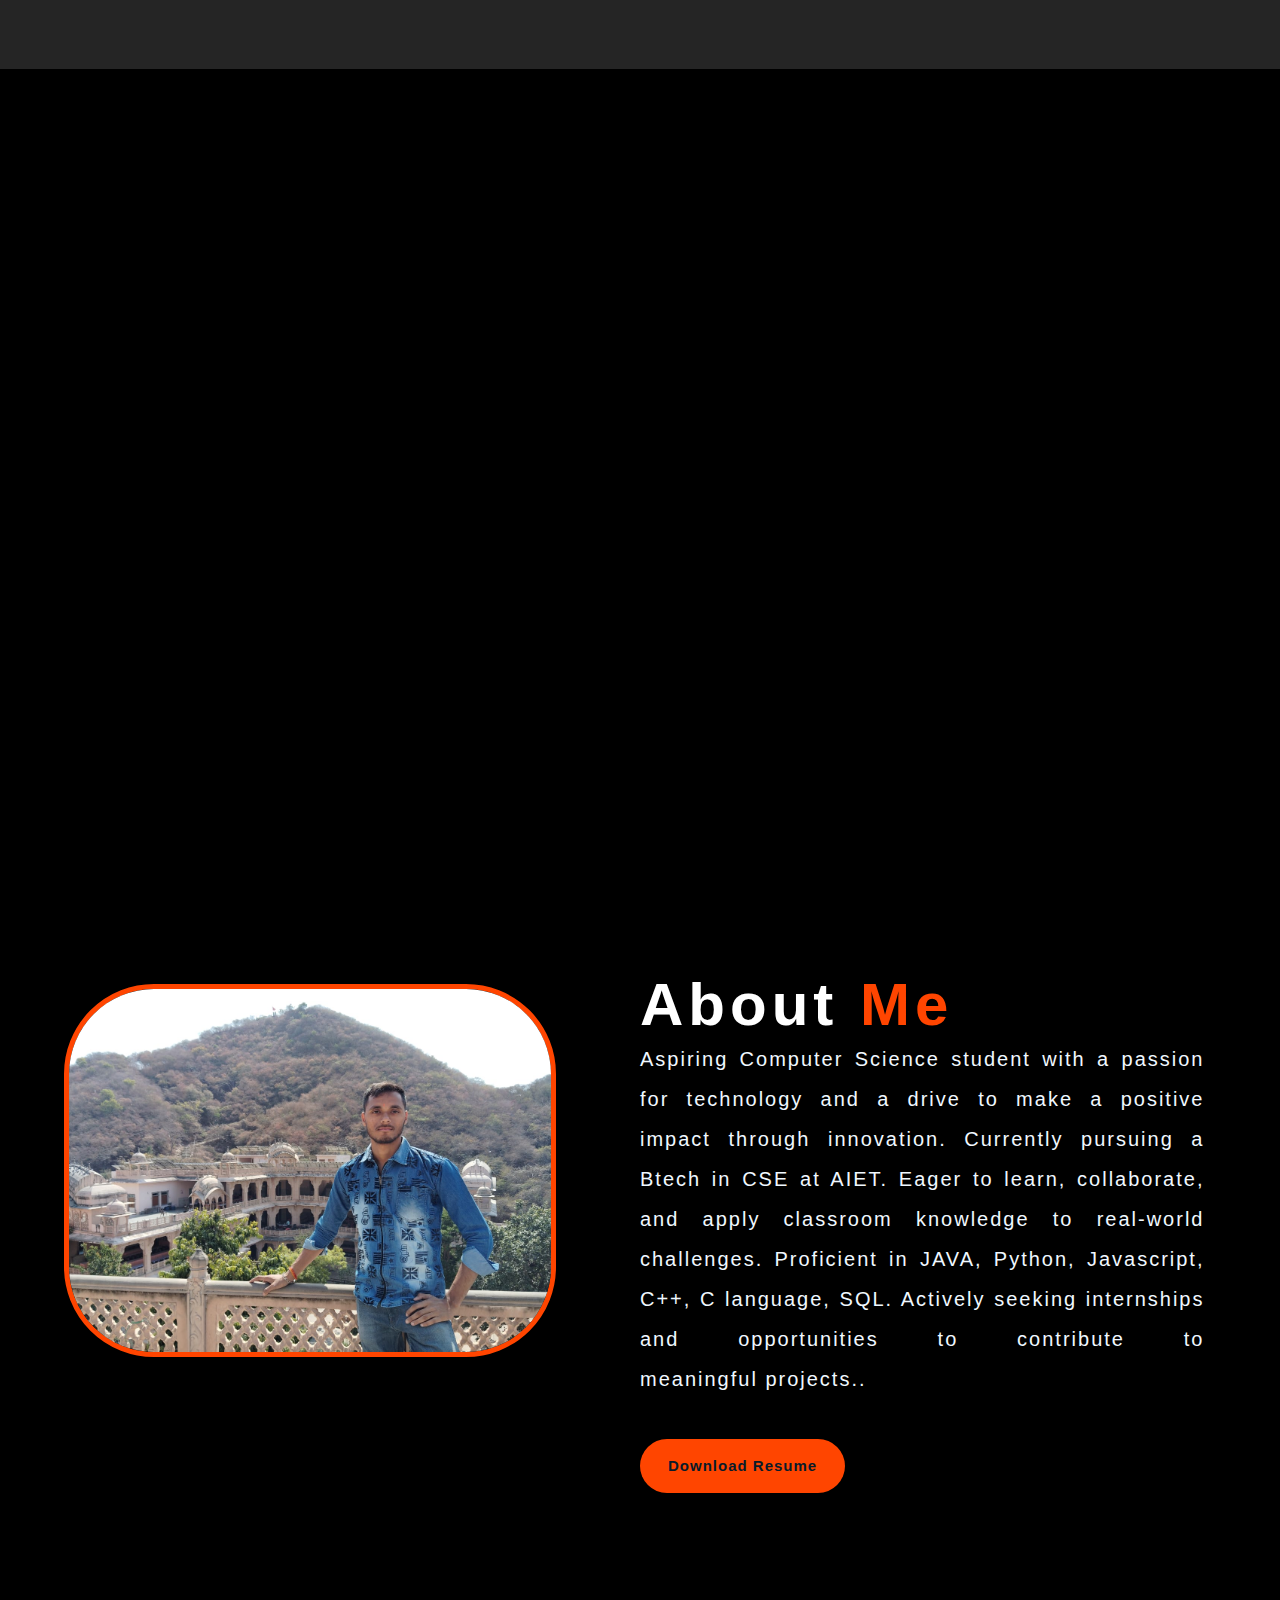
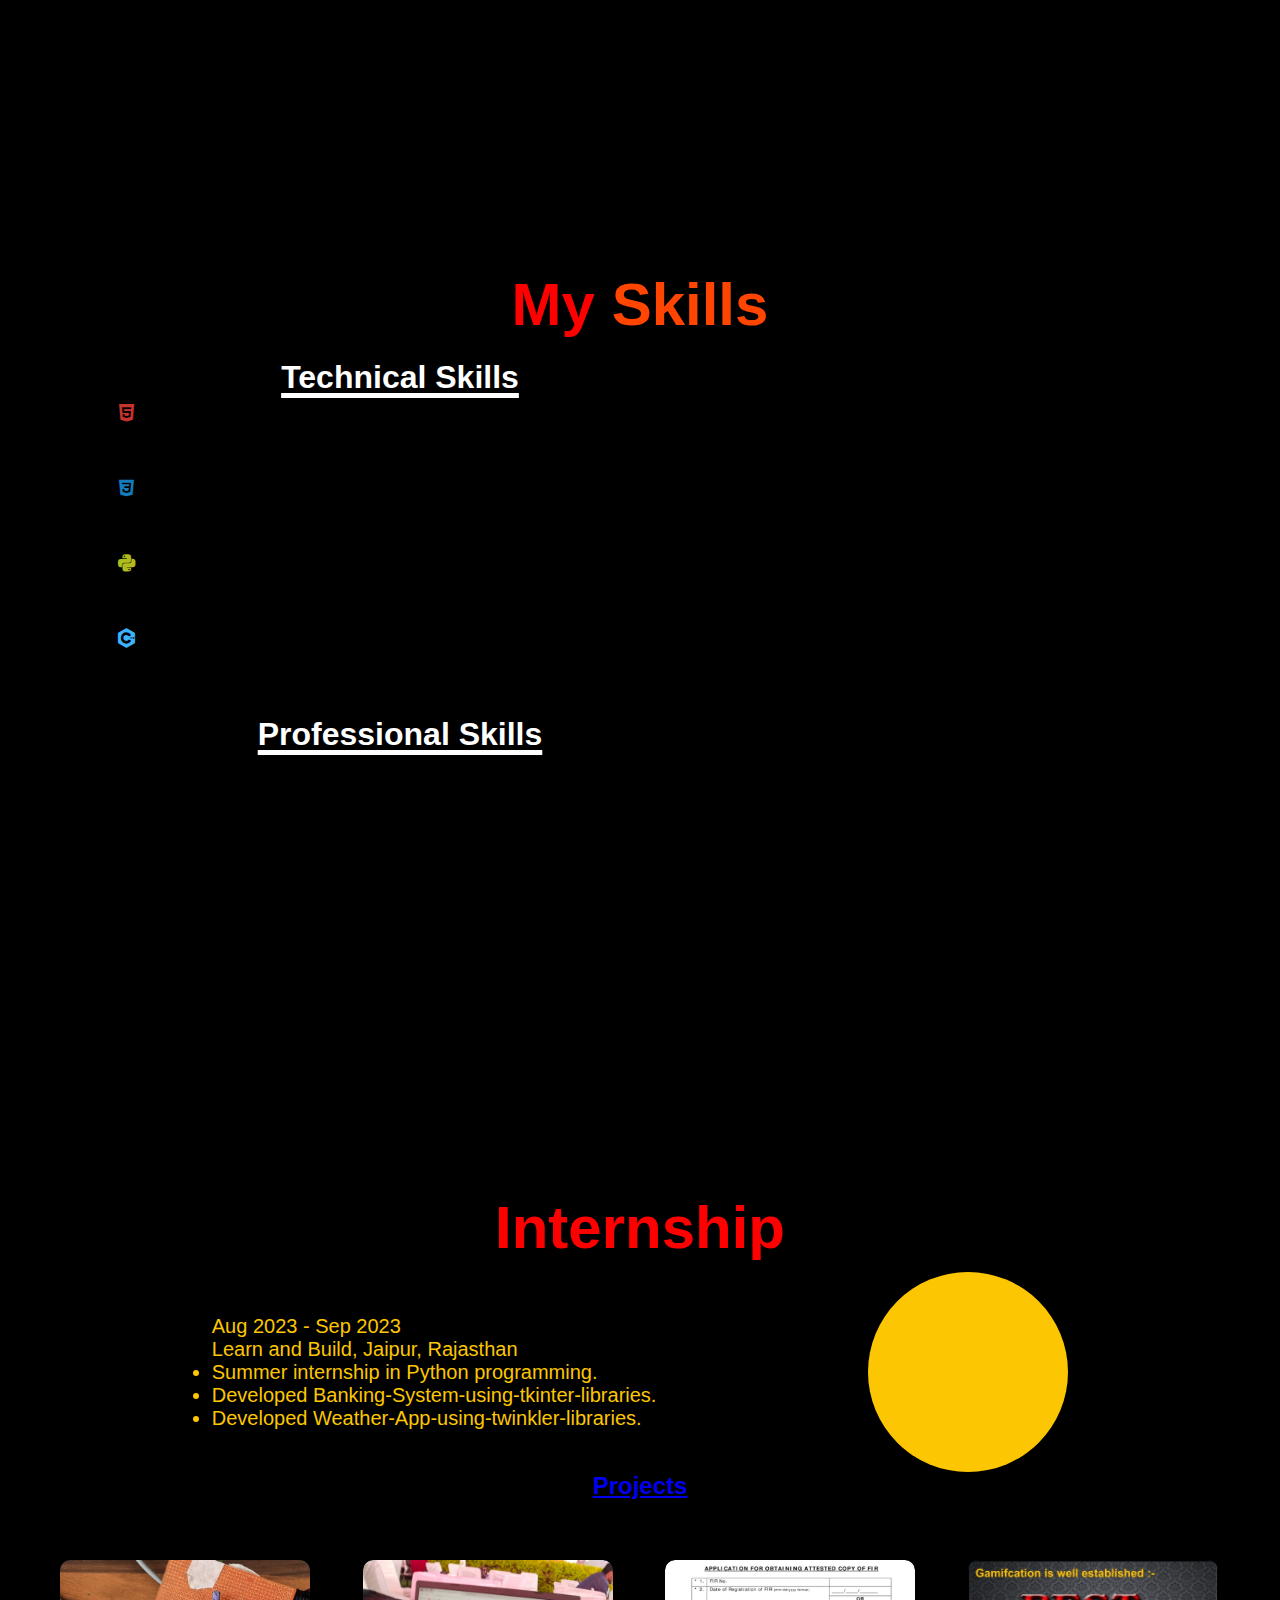
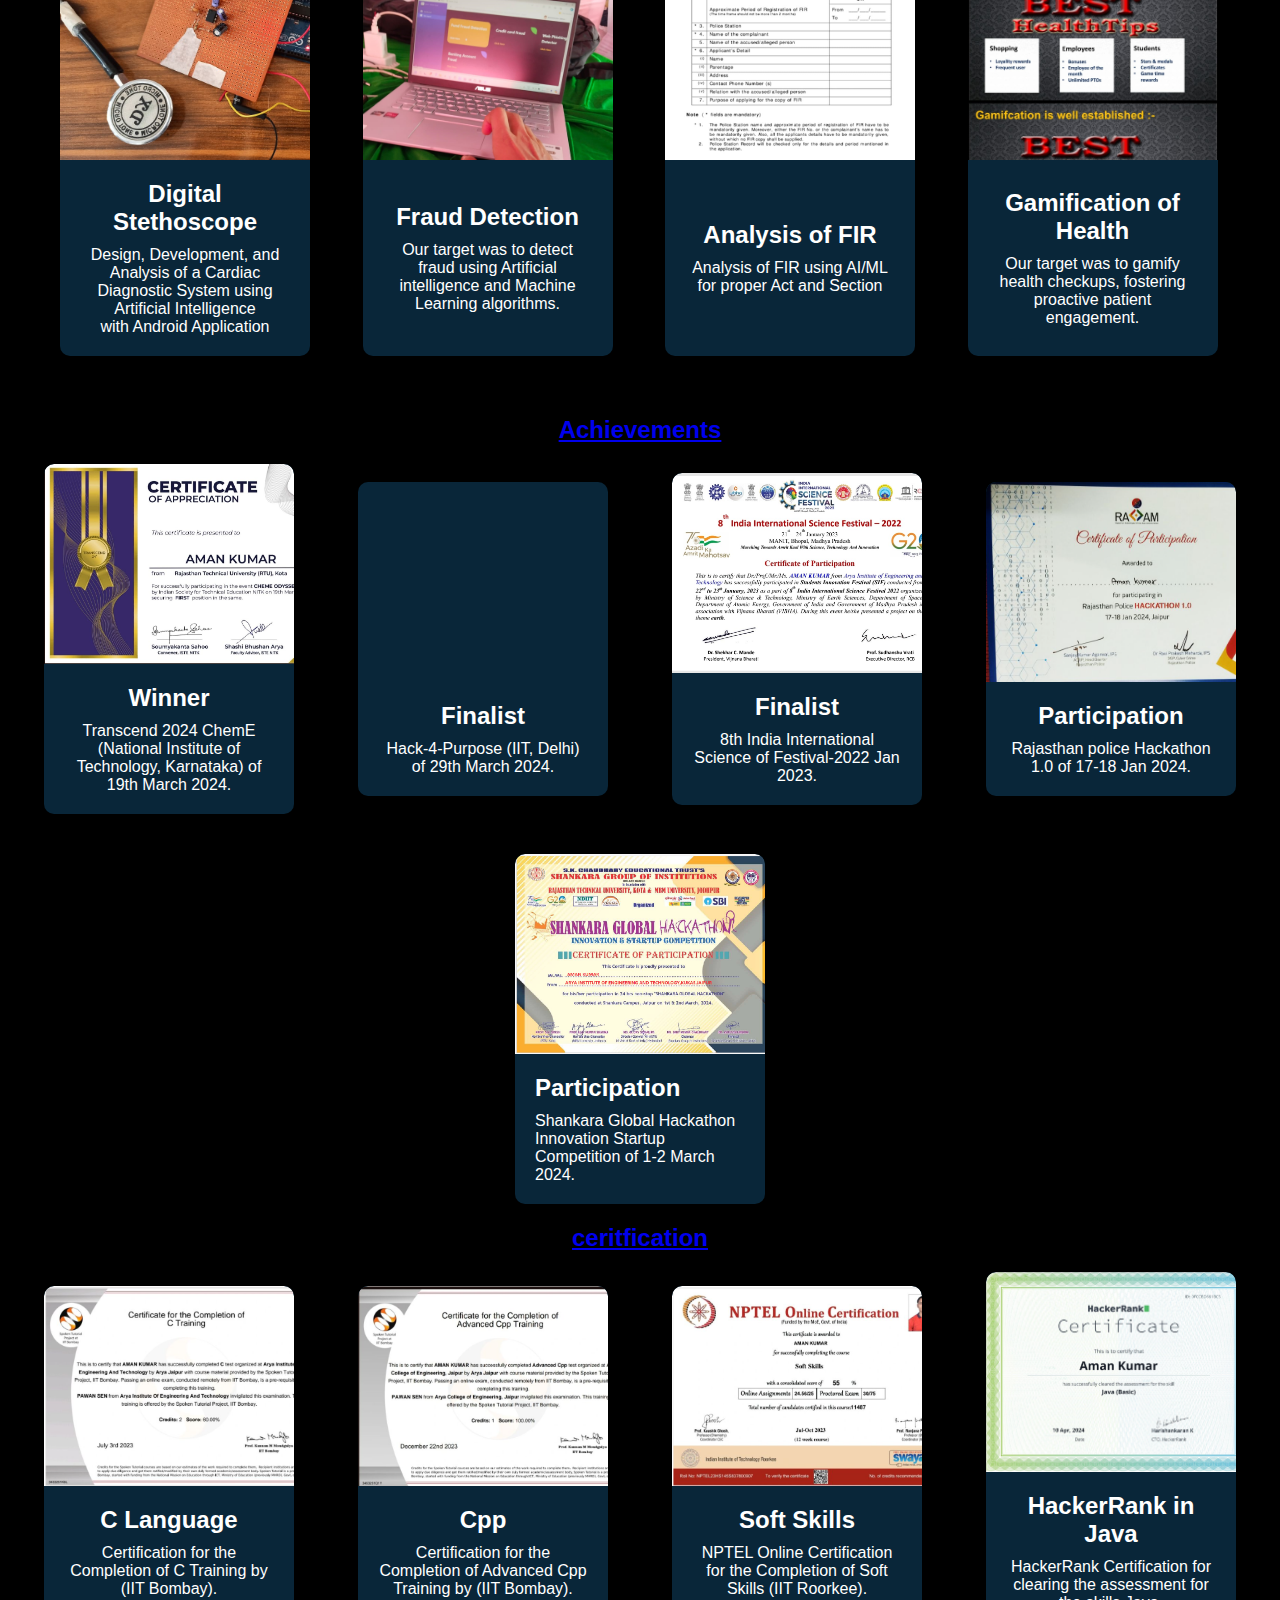
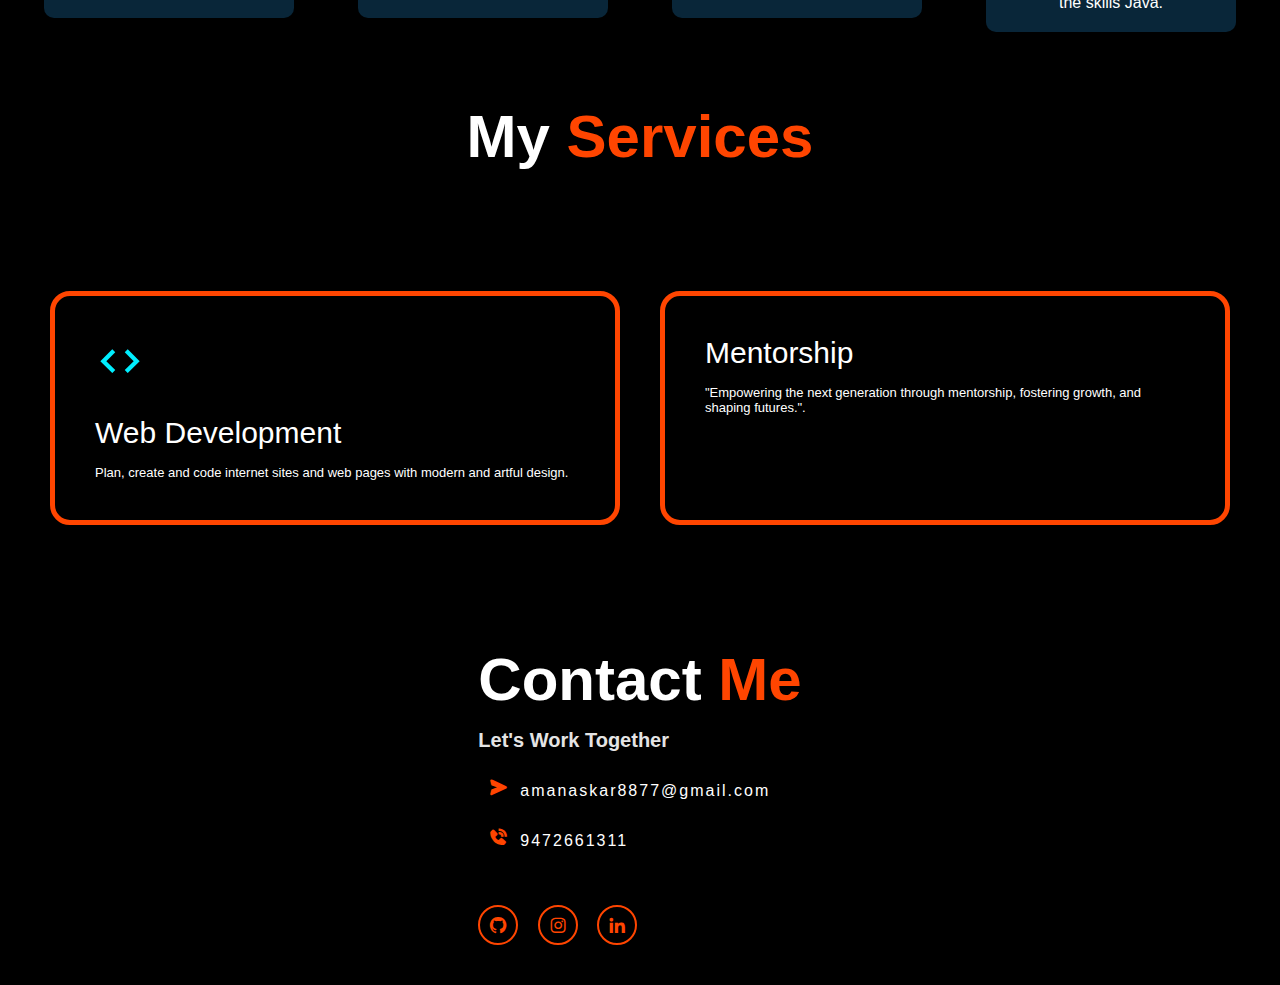
==== index.html @ 86ab3dee "undoName" ====
<!DOCTYPE html>
<html lang="en">
    <head>
        <meta charset="UTF-8">
        <meta http-equiv="X-UA-Compatible" content="IE=edge">
        <meta name="viewport" content="width=device-width, initial-scale=1.0">
        <title>Portfolio</title>
        <link rel="shortcut icon" type="image/png" href="ic.png">
        <link rel="stylesheet" href='./style/style.css'>
        <link href='https://unpkg.com/boxicons@2.1.4/css/boxicons.min.css' rel='stylesheet'>
        
    </head>
    <body>
        
        <header class="header">
            
            <a href="#" class="logo">Portfolio</a>
            <nav class="navbar" id="myLinks">
                <a href="#Home" style="--i:1" class="active" >Home</a>
                <a href="#About" style="--i:2">About</a>
                <a href="#Skills" style="--i:3">Skills</a>
                <a href="#Projects" style="--i:4">Projects</a>
                <a href="#Contact" style="--i:5">Contact</a>
            </nav>
        </header>


        <section class="home" id="Home">
            <div class="home-content">
                
                <h3>Hello, It's Me</h3>
                <h1>Aman Kumar</h1>
                <h4 style="--i:6">I'm an Engineering student <br>
 <span class="text"></span></h4>
                
                <div class="img" Height="60%">
                     <img src="./utils/Aman1.jpg" class="responsive">
                </div>

                <div class="home-sci">
                    <a href="https://www.linkedin.com/in/amanaskar95"style="--i:7" target="_blank"><i class='bx bxl-linkedin'></i></a>
                    <a href="https://www.instagram.com/aman_95_94?igsh=eHBvZWJ2cW00OXM3"style="--i:8" target="_blank"><i class='bx bxl-instagram' ></i></a>
                    <a href="https://github.com/Amanaskar95"style="--i:10" target="_blank"><i class='bx bxl-github'></i></a>
                </div>
                <a href="https://drive.google.com/file/d/1bwavAn50gbhmbJARsCGjOfC8Bbm7EoF3/view?usp=drivesdk" style="--i:11" class="btn-box" target="_blank">Download Resume</a>
            </div>
        </section>


        <section>
            <div class="about" id="About">
                <div class="about-img">
                    <img src="./utils/Aman4.jpg" class="abt-res">
                </div>
                <div class="about-text">
                    <h2>About <span>Me</span></h2>
                    <p>Aspiring Computer Science student with a passion for technology and a drive to make a positive impact through innovation. Currently pursuing a Btech in CSE at AIET. Eager to learn, collaborate, and apply classroom knowledge to real-world challenges. Proficient in JAVA, Python, Javascript, C++, C language, SQL. Actively seeking internships and opportunities to contribute to meaningful projects..<br>
                        <br>
                        <a href="https://drive.google.com/file/d/1bwavAn50gbhmbJARsCGjOfC8Bbm7EoF3/view?usp=drivesdk" style="--i:11" class="abtbtn-box" target="_blank">Download Resume</a>
                    </p>
                </div>
            </div>
        </section>

        
        <section id="Skills">
            <h1 class="subtitle">My <span>Skills</span></h1>
            <div class="sec">
                <div class="container1">
                    <h1 class="heading1">Technical Skills</h1>
                    <div class="Technical-bars">

                        <div class="bar"><i class='bx bxl-html5' style="color: #c9332e;"></i>
                            <div class="info">
                                <span>JAVA <span class="addhtml"></span></span>
                            </div>
                            <div class="progress-line html">
                                <span></span>
                            </div>
                        </div>

                        <div class="bar"><i class='bx bxl-css3' style="color: #147bbc;"></i>
                            <div class="info">
                                <span>JavaScript <span class="addcss"></span></span>
                            </div>
                            <div class="progress-line css">
                                <span></span>
                            </div>
                        </div>

                        <div class="bar"><i class='bx bxl-python' style="color: #b0bc1e;"></i>
                            <div class="info">
                                <span>C/C++<span class="addpy"></span></span>
                            </div>
                            <div class="progress-line python">
                                <span></span>
                            </div>
                        </div>

                       

                        <div class="bar"><i class='bx bxl-c-plus-plus'style="color: #3db2fc;"></i>
                            <div class="info">
                                <span>SQL<span class="addc"></span></span>
                            </div>
                            <div class="progress-line cpls">
                                <span></span>
                            </div>
                        </div>

                    </div>
                </div>

                <div class="container2">
                    <h1 class="heading1">Professional Skills</h1>
                    <div class="radial-bars">
                        <div class="radial-bar">
                            <svg x="0px" y="0px" viewBox="0 0 200 200">
                                <circle class="progress-bar" cx="100" cy="80" r="80"></circle>
                                <circle class="path path-1" cx="100" cy="80" r="80"></circle>
                            </svg>
                            <div class="percentage">60%</div>
                            <div class="text">Problem Solving</div>
                        </div>


                        <div class="radial-bar">
                            <svg x="0px" y="0px" viewBox="0 0 200 200">
                                <circle class="progress-bar" cx="100" cy="80" r="80"></circle>
                                <circle class="path path-3" cx="100" cy="80" r="80"></circle>
                            </svg>
                            <div class="percentage">80%</div>
                            <div class="text">Communication</div>
                        </div>

                        <div class="radial-bar">
                            <svg x="0px" y="0px" viewBox="0 0 200 200">
                                <circle class="progress-bar" cx="100" cy="80" r="80"></circle>
                                <circle class="path path-4" cx="100" cy="80" r="80"></circle>
                            </svg>
                            <div class="percentage">90%</div>
                            <div class="text">Teamwork</div>
                        </div>
                    </div>
                </div>
            </div>
        </section>

        <!-- <section id="Projects">
            <div id="portfolio" class="services">
                <div class="main-text" id="serv">
                    <h2>My <span>Projects</span></h2>
                    <div class="serv-container">
                        <div class="row">
                            <img src="Stethoscope.jpg">
                            <div class="layer">
                                <h5>Face Detection</h5>
                                <p>Face recognition project involves face detection, recognition, and calculating match percentage.</p>

                                <a href="#"><i class='bx bxs-face-mask' style="color: aliceblue;"></i></a>

                            </div>
                        </div>

                        <div class="row">
                            <img src=".jpg">
                            <div class="layer">
                                <h5>Banking System</h5>
                                <p>I created a Snake Game  application using Html, CSS and JavaScript.</p>

                                <a href="#"><i class='bx bxs-low-vision' style="color: aliceblue;"></i></a>
                                
                            </div>
                        </div>

                            </div>
                        </div>
                    </div>
                </div>
            </div>
        </section> -->

        <section id="Internship">
            <h1 class="subtitle">Internship</h1>
            <div class="sect">
                <div class="internship">
                    <p>Aug 2023 - Sep 2023</p>
                    <p>Learn and Build, Jaipur, Rajasthan</p>
                    <ul>
                        <li>Summer internship in Python programming.</li>
                        <li>Developed Banking-System-using-tkinter-libraries.</li>
                        <li>Developed Weather-App-using-twinkler-libraries.</li>
                    </ul>
                </div>
                <div class="backimg" ></div>
            </div>
        </section>
        
        <div id="projects">
            <a
            href="/Portfolio/Projects/project_index.html" target="_blank"
            >
            <h2>Projects</h2>
          
            </a>
                <section class="projects">
                
                <div class="project-card">
                  <div class="project-img" style="background-image: url('./utils/Stethoscope.jpg'); background-size:cover;"></div>
                  <div class="project-details">
                    <h3>Digital Stethoscope</h3>
                    <p>Design, Development, and Analysis of a Cardiac Diagnostic System using Artificial Intelligence<br> with Android Application </p>
                  </div>
                </div>

                <div class="project-card">
                    <div class="project-img" style="background-image: url('./utils/financial.Inclusion.jpg')"></div>
                    <div class="project-details">
                      <h3>Fraud Detection</h3>
                      <p>Our target was to detect fraud using Artificial intelligence and Machine Learning algorithms. </p>
                    </div>
                  </div>
              
                <div class="project-card">
                  <div class="project-img" style="background-image: url('./utils/fir.jpg');"></div>
                  <div class="project-details">
                    <h3>Analysis of FIR </h3>
                    <p>Analysis of FIR using AI/ML for proper Act and Section</p>
                  </div>
                </div>
              
                <div class="project-card">
                  <div class="project-img" style="background-image: url('./utils/gamification.jpg');  background-size:contain; background-repeate:no repeate;"></div>
                  <div class="project-details">
                    <h3>Gamification of Health</h3>
                    <p>Our target was to gamify health checkups, fostering proactive patient engagement.</p>
                  </div>
                </div>
              </section>
            </div>      
        <!-- <section id="Projects">
            <h1 class="subtitle">Projects</h1>
            <div class="projects">
                <div class="project">
                    <h2>Design, Development, and Analysis of a Cardiac Diagnostic System using Artificial Intelligence with Android Application</h2>
                    <p>Our target was to have the physician place the stethoscope on the patient’s torso.</p>
                </div>
                <div class="project">
                    <h2>Analysis of FIR using AI/ML for proper Act and Section</h2>
                    <p>Our target was to locate relevant laws and sections that handle recorded offenses.</p>
                </div>
                <div class="project">
                    <h2>Fraud Detection With AI/ML</h2>
                    <p>Our target was to detect fraud using Artificial intelligence and Machine Learning algorithms.</p>
                </div>
                <div class="project">
                    <h2>Engaging Patients in Regular Health Checkups through Gamification</h2>
                    <p>Our target was to gamify health checkups, fostering proactive patient engagement.</p>
                </div>
            </div>
        </section> -->

        <div id="Achievements" style="text-align: center; text-decoration:none; color:red;">
            <a
            href="/Portfolio/Projects/project_index.html" target="_blank"
            >
            <h2>Achievements</h2>
          
            </a>
                <section class="Achievements" style="display:flex; justify-content:space-evenly; align-items:center;">
                
                <div class="project-card">
                  <div class="project-img" style="background-image: url('./utils/nitk.jpg');"></div>
                  <div class="project-details">
                    <h3>Winner</h3>
                    <p>Transcend 2024 ChemE (National Institute of Technology, Karnataka) of 19th March 2024.</p>
                  </div>
                </div>
              
                <div class="project-card">
                  <div class="project-img" style="background-image: url('');"></div>
                  <div class="project-details">
                    <h3>Finalist</h3>
                    <p>Hack-4-Purpose (IIT, Delhi) of 29th March 2024.</p>
                  </div>
                </div>
              
                <div class="project-card">
                  <div class="project-img" style="background-image: url('./utils/IISF.jpg');"></div>
                  <div class="project-details">
                    <h3>Finalist</h3>
                    <p>  8th India International Science of Festival-2022 Jan 2023.</p>
                  </div>
                </div>

                <div class="project-card">
                    <div class="project-img" style="background-image: url('./utils/RPS.png');"></div>
                    <div class="project-details">
                      <h3>Participation</h3>
                      <p>Rajasthan police Hackathon 1.0 of 17-18 Jan 2024.</p>
                    </div>
                  </div>
              </section>
            </div>
            <!-- new column of achievment -->
            <section class="Achievements" style="display:flex; justify-content:space-evenly; align-items:center;">
                <div class="project-card">
                    <div class="project-img" style="background-image: url('./utils/Shankara.png');"></div>
                    <div class="project-details">
                      <h3>Participation</h3>
                      <p>Shankara Global Hackathon Innovation Startup Competition of 1-2 March 2024.</p>
                    </div>
                  </div>
            </section>

        <!-- <section id="Achievements">
            <h1 class="subtitle">Achievements</h1>
            <ul>
                <li>Winner - Transcend 2024 ChemE (National Institute of Technology, Karnataka) of 28th March 2024 (Online).</li>
                <li>Finalist - Hack-4-Purpose (IIT, Delhi) of 29th March 2024.</li>
                <li>Finalist - 8th India International Science of Festival-2022 Jan 2023.</li>
                <li>Participation - Rajasthan police Hackathon 1.0 of 17-18 Jan 2024.</li>
                <li>Participation – Shankara Global Hackathon Innovation Startup Competition of 1-2 March 2024.</li>
            </ul>
        </section> -->

        <!-- new ceritfication column -->
        <div id="Achievements" style="text-decoration: none; text-align:center; text-transform:none;">
            <a
            href="/Portfolio/Projects/project_index.html" target="_blank"
            >
            <h2>ceritfication</h2>
          
            </a>
                <section class="Achievements" style="display:flex; justify-content:space-evenly; align-items:center;">
                
                <div class="project-card">
                  <div class="project-img" style="background-image: url('./utils/CLanguage.png');"></div>
                  <div class="project-details">
                    <h3>C Language</h3>
                    <p>Certification for the Completion of C Training by (IIT Bombay).</p>
                  </div>
                </div>
              
                <div class="project-card">
                  <div class="project-img" style="background-image: url('./utils/C++.png');"></div>
                  <div class="project-details">
                    <h3>Cpp</h3>
                    <p>Certification for the Completion of Advanced Cpp Training by (IIT Bombay).</p>
                  </div>
                </div>
              
                <div class="project-card">
                  <div class="project-img" style="background-image: url('./utils/NPTEL Softs Skills.png');"></div>
                  <div class="project-details">
                    <h3>Soft Skills</h3>
                    <p>NPTEL Online Certification for the Completion of Soft Skills (IIT Roorkee).</p>
                  </div>
                </div>

                <div class="project-card">
                    <div class="project-img" style="background-image: url('./utils/java(basics ) hackerrank test.png');"></div>
                    <div class="project-details">
                      <h3>HackerRank in Java</h3>
                      <p>HackerRank Certification for clearing the assessment for the skills Java.</p>
                    </div>
                  </div>
              </section>
            </div>
        

        
        <!-- <section id="Certifications">
            <h1 class="subtitle">Certifications</h1>
            <ul>
                <li>Certification for the Completion of C Training by (IIT Bombay).</li>
                <li>Certification for the Completion of Advanced Cpp Training by (IIT Bombay).</li>
                <li>NPTEL Online Certification for the Completion of Soft Skills (IIT Roorkee).</li>
                <li>HackerRank Certification for clearing the assessment for the skills Java.</li>
            </ul>
        </section>   -->
        <!-- <div id="projects">
            <a
            href="/Portfolio/Projects/project_index.html" target="_blank"
            >
            <h2>Projects</h2>
          
            </a>
                <section class="projects">
                
                <div class="project-card">
                  <div class="project-img" style="background-image: url('https://store-images.s-microsoft.com/image/apps.56161.9007199266246365.1d5a6a53-3c49-4f80-95d7-78d76b0e05d0.a3e87fea-e03e-4c0a-8f26-9ecef205fa7b?h=464');"></div>
                  <div class="project-details">
                    <h3>Personal Portfolio</h3>
                    <p>See a curated selection of my best projects in one place.
                      <br>
                      Let's collaborate on bringing your vision to life. </p>
                  </div>
                </div>

                <div class="project-card">
                    <div class="project-img" style="background-image: url('https://store-images.s-microsoft.com/image/apps.56161.9007199266246365.1d5a6a53-3c49-4f80-95d7-78d76b0e05d0.a3e87fea-e03e-4c0a-8f26-9ecef205fa7b?h=464');"></div>
                    <div class="project-details">
                      <h3>Personal Portfolio</h3>
                      <p>See a curated selection of my best projects in one place.
                        <br>
                        Let's collaborate on bringing your vision to life. </p>
                    </div>
                  </div>
              
                <div class="project-card">
                  <div class="project-img" style="background-image: url('https://store-images.s-microsoft.com/image/apps.56161.9007199266246365.1d5a6a53-3c49-4f80-95d7-78d76b0e05d0.a3e87fea-e03e-4c0a-8f26-9ecef205fa7b?h=464');"></div>
                  <div class="project-details">
                    <h3>OTT Platform</h3>
                    <p>Designed and developed a Netflix-inspired homepage.
                      <br>
                      Showcases UI/UX skills and front-end development capabilities.</p>
                  </div>
                </div>
              
                <div class="project-card">
                  <div class="project-img" style="background-image: url('https://editor.analyticsvidhya.com/uploads/13994QR%20Code%20Image.PNG');"></div>
                  <div class="project-details">
                    <h3>Text-To-QR CODE</h3>
                    <p>Text-To-QR Code is a free online tool that lets you instantly convert text into a QR code, accessible for anyone with a web browser and smartphone.</p>
                  </div>
                </div>
              </section>
            </div>       -->

        <section id="Services">
            <div class="project">
                <div class="container">
                    <h1 class="sub-title">My <span>Services</span></h1>
                    <div class="prj-list">
                        <div>
                            <i class='bx bx-code' style="color: #00eeff;"></i>
                            <h2>Web Development</h2>
                            <p>Plan, create and code internet sites and web pages with modern and artful design.</p>
                            
                        </div>
                        <div>
                            <i class="fa-solid fa-video s" style="color: #00eeff"></i>
                            <h2>Mentorship</h2>
                            <p>"Empowering the next generation through mentorship, fostering growth, and shaping futures.".</p>
                            
                        </div>
                        
                    </div>
                </div>
            </div>
        </section>


        <section class="contacts" id="Contact">
            <div class="contact-text">
                <h2>Contact <span>Me</span></h2>
                <h4>Let's Work Together</h4>
                <div class="contact-list">
                    <li><i class='bx bxs-send'></i>amanaskar8877@gmail.com</li>
                    <li ><i class="bx bxs-phone-call" ></i>9472661311</li>
                </div>
                <div class="contact-icons">
                    <a href="https://github.com/Amanaskar95" target="_blank"><i class='bx bxl-github'></i></a>
                    <a href="https://www.instagram.com/aman_95_94?igsh=eHBvZWJ2cW00OXM3" target="_blank"><i class="bx bxl-instagram"></i></a>
                    <a href="https://www.linkedin.com/in/amanaskar95" target="_blank"><i class="bx bxl-linkedin"></i></a>
                    
                </div>
            </div>
            
        </section>
        
        <!-- <a href="#Home" class="top"><i class='bx bx-up-arrow-alt' ></i></a> -->

        <script src="./script/script.js"></script>
    </body>  
</html>
---- style/style.css ----
#projects{
    text-align: center;
    justify-content: center;
}
.projects {
    display: grid;
    text-align: center;
    grid-template-columns: repeat(4, 1fr);
    gap: 10px; 
    padding: 40px;
  }
  
  .project-card {
    display: grid;
    width: 250px;
    background-color: #092639;
    border-radius: 10px;
    margin: 20px;
    box-shadow: 0 0 10px rgba(0, 0, 0, 0.3);
    overflow: hidden;
    transition: transform 0.5s ease-in-out, box-shadow 0.5s ease-in-out;
  }
  
  .project-card .project-img {
    height: 200px;
    background-size: cover;
    border-top-left-radius: 10px;
    border-top-right-radius: 10px;
    transition: transform 0.5s ease-in-out;
  }
  
  .project-card .project-details {
    padding: 20px;
    color: #fff; 
  }
  
  .project-card h3 {
    font-size: 1.5rem;
    margin-bottom: 10px;
  }
  
  .project-card:hover {
    transform: scale(1.05);
    box-shadow: 0 0 20px rgba(0, 0, 0, 0.5);
  }
  
  .project-card:hover .project-img {
    transform: translateY(-10%);
  }

* {
    margin: 0;
    padding: 0;
    box-sizing: border-box;
    font-family: 'poppins', sans-serif;
    scroll-behavior: smooth;
}

body {
    color: white;
    background-color: black;
}

/*navbar*/

.header {
    position: fixed;
    top: 0;
    left: 0;
    width: 100%;
    padding: 20px 10%;
    background: #252525;
    display: flex;
    justify-content: space-between;
    align-items: center;
    z-index: 100;
    overflow: hidden;
}

.logo {
    position: relative;
    font-size: 25px;
    color: #fff;
    text-decoration: none;
    font-weight: 600;
    cursor: default;
    letter-spacing: 5px;
    opacity: 0;
    animation: slideRight 1s ease forwards;
}

.navbar a {
    display: inline-block;
    font-size: 25px;
    color: #fff;
    text-decoration: none;
    font-weight: 500;
    margin-left: 35px;
    transition: .3s;
    opacity: 0;
    animation: slideUP .5s ease forwards;
    animation-delay: calc(.2s * var(--i));
}

.navbar a:hover {
    color: orangered;
    text-decoration: underline;
}

/*home*/

.home {
    position: relative;
    width: 100%;
    justify-content: space-between;
    min-height: 100vh;
    background-color: black;
    background-size: cover;
    background-position: center;
    display: flex;
    align-items: center;
    padding: 70px 10% 0;
}

.home-content {
    max-width: 600px;
}

.home-content h1 {
    font-size: 56px;
    font-weight: 700;
    margin: -3px 0;
    letter-spacing: 5px;
    padding-top: 10px;
    padding-bottom: 10px;
    opacity: 0;
    animation: slideBottom 1s ease forwards;
    animation-delay: 1s;
}

.home-content h3 {
    font-size: 32px;
    font-weight: 700;
    opacity: 0;
    animation: slideBottom 1s ease forwards;
    animation-delay: .7s;
}

.home-content h4 {
    font-size: 32px;
    font-weight: 700;
    opacity: 0;
    animation: slideTop 1s ease forwards;
    animation-delay: calc(.2s * var(--i));
}

.home-content h4 span {
    color: orangered;
    font-size: 32px;
    font-weight: 700;
}

.home-content h4:nth-of-type(2) {
    margin-bottom: 30px;

}

.home-sci a {
    display: inline-flex;
    justify-content: center;
    align-items: center;
    width: 30px;
    height: 30px;
    background: transparent;
    border: 2px solid orangered;
    border-radius: 50%;
    font-size: 20px;
    color: orangered;
    text-decoration: none;
    margin: 30px 15px 30px 0;
    opacity: 0;
    animation: slideTop 1s ease forwards;
    animation-delay: calc(.2s * var(--i));
}

.home-sci a:hover {
    background: orangered;
    color: #000;
    box-shadow: 0 0 20px orangered;
}

.btn-box {
    display: inline-block;
    padding: 12px 28px;
    background: orangered;
    border-radius: 40px;
    font-size: 15px;
    text-align: center;
    color: #081b29;
    letter-spacing: 1px;
    text-decoration: none;
    font-weight: 600;
    opacity: 0;
    animation: slideTop .5s ease forwards;
    animation-delay: calc(.2s * var(--i));
}

.btn-box:hover {
    box-shadow: 0 0 5px orangered, 0 0 25px orangered, 0 0 50pc orangered, 0 0 100px orangered, 0 0 200px orangered;
}

.img {
    display: inline-block;
    left: 55%;
    margin-top: 65%;
    bottom: 5%;
    margin-right: 15%;
    padding: 0;
    background-repeat: no-repeat;
    background-position: center center;
    background-size: cover;
    position: absolute;
    opacity: 0;
    animation: slideUP 1s ease forwards;
    animation-delay: 1s;
}

.responsive {
    width: 100%;
    height: auto;
    border-top-left-radius: 251px;
    border-top-right-radius: 251px;
    border-bottom-left-radius: 251px;
    border-bottom-right-radius: 251px;
}

/*about*/

.about {
    background-color: black;
    display: grid;
    grid-template-columns: repeat(2, .5fr);
    /*align-items: center;*/
    /*gap: 1.5rem;*/
    width: 100%;
    justify-content: space-between;
    min-height: 100vh;
    padding: 70px 5% 0;
}

.about-img {
    display: inline-block;
    background-repeat: no-repeat;
    background-position: center center;
    background-size: cover;
    padding-right: 10%;
    margin-top: 2.5%;
    /*margin-top: 7.5%;*/
    opacity: 1;
}

.abt-res {
    width: 100%;
    height: auto;
    max-width: 492px;
    max-height: 492px;
    border-radius: 90px;
    /*box-shadow: 0 0 5pc orangered, 0 0 5px orangered, 0 0 10px orangered;*/
    border: orangered 5px solid;
}

.about-text {
    margin-right: 2%;
}

.about-text h2 {
    font-size: 60px;
    letter-spacing: 5px;
}

.about-text h2 span {
    color: orangered;
}

.about-text p {
    color: aliceblue;
    font-size: 20px;
    line-height: 2;
    letter-spacing: 2px;
    margin-bottom: 4rem;
    text-align: justify;
    text-justify: inter-word;
}

.abtbtn-box {
    display: inline-block;
    padding: 12px 28px;
    background: orangered;
    border-radius: 40px;
    font-size: 15px;
    text-align: center;
    color: #081b29;
    letter-spacing: 1px;
    text-decoration: none;
    font-weight: 600;
}

.abtbtn-box:hover {
    box-shadow: 0 0 5px orangered, 0 0 25px orangered, 0 0 50pc orangered, 0 0 100px orangered, 0 0 200px orangered;
}


/* Skills */
#Skills{
    background-color: #000;
}
.subtitle {
    text-align: center;
    font-size: 60px;
    padding-bottom: 10px;
    padding-top: 70px;
    
}

.subtitle span {
    color: orangered;
}

.sec {
    display: flex;
    flex-wrap: wrap;
    padding-bottom: 0px;
}

.container1 {
    width: 600px;
    max-height: 500px;
    padding: 10px;
    margin-left: 100px;
}
.container2 {
    width: 600px;
    max-height: 500px;
    padding: 10px;
    margin-left: 100px;
}

.heading1 {
    text-align: center;
    text-decoration: underline;
    text-underline-offset: 5px;
    text-decoration-thickness: 5px;
    margin-bottom: 0px;
}

.bar {
    font-size: 23px;
}

.Technical-bars .bar {
    margin-top: 40px 0;
    padding: 5px;
}

.Technical-bars .bar:first-child {
    margin-top: 0;
}

.Technical-bars .bar:last-child {
    margin-bottom: 0;
}

.Technical-bars .bar .info {
    margin-bottom: 5px;
}

.Technical-bars .bar .info span {
    font-size: 17px;
    font-weight: 500;
    animation: showText 0.5s 1s linear forwards;
    opacity: 0;
}

.Technical-bars .bar .progress-line {
    position: relative;
    border-radius: 10px;
    width: 100%;
    height: 5px;
    background-color: #000;
    animation: animate 1s cubic-bezier(1, 0, 0.5, 1) forwards;
    transform: scaleX(0);
    transform-origin: left;
}

.Technical-bars .bar .progress-line span {
    height: 100%;
    background-color: orangered;
    position: absolute;
    border-radius: 10px;
    animation: animate 1s 1s cubic-bezier(1, 0, 0.5, 1) forwards;
    transform: scaleX(0);
    transform-origin: left;
}

.progress-line.html span {
    width: 90%;
}

.progress-line.css span {
    width: 80%;
}

.progress-line.python span {
    width: 75%;
}

.progress-line.java span {
    width: 50%;
}

.progress-line.cpls span {
    width: 50%;
}

.progress-line span::after {
    position: absolute;
    padding: 1px 8px;
    background-color: #000;
    color: #fff;
    font-size: 12px;
    border-radius: 3px;
    top: -28px;
    right: -20px;
    animation: showText 0.5s 1.5s linear forwards;
    opacity: 0;
}

.progress-line.html span::after {
    content: "90%";
}

.progress-line.css span::after {
    content: "80%";
}

.progress-line.python span::after {
    content: "75%";
}

.progress-line.java span::after {
    content: "50%";
}

.progress-line.cpls span::after {
    content: "50%";
}

.progress-line span::before {
    content: "";
    position: absolute;
    width: 0;
    height: 0;
    border: 7px solid transparent;
    border-bottom-width: 0px;
    border-right-width: 0px;
    border-top-color: #000;
    top: -10px;
    right: 0;
    animation: showText 0.5s 1.5s linear forwards;
    opacity: 0;
}

.radial-bars {
    width: 100%;
    display: flex;
    flex-wrap: wrap;
    justify-content: space-evenly;
    align-items: flex-start;
}

.radial-bars .radial-bar {
    width: 50%;
    height: 170px;
    margin-bottom: 10px;
    position: relative;
}

.radial-bars .radial-bar svg {
    position: absolute;
    top: 50%;
    left: 50%;
    transform: translate(-50%, -50%) rotate(-90deg);
    width: 120px;
    height: 160px;
}

.radial-bars .radial-bar .progress-bar {
    stroke-width: 10;
    stop-color: black;
    fill: transparent;
    stroke-dasharray: 502;
    stroke-dashoffset: 502;
    stroke-linecap: round;
    animation: animate-bar 1s linear forwards;
}

.path {
    stroke-width: 10;
    stroke: orangered;
    fill: transparent;
    stroke-dasharray: 502;
    stroke-dashoffset: 502;
    stroke-linecap: round;
}

.path.path-1 {
    animation: animate-path1 1s 1s linear forwards;
}

.path.path-2 {
    animation: animate-path2 1s 1s linear forwards;
}

.path.path-3 {
    animation: animate-path3 1s 1s linear forwards;
}

.path.path-4 {
    animation: animate-path4 1s 1s linear forwards;
}

.radial-bar .percentage {
    position: absolute;
    align-items: center;
    top: 50%;
    left: 45%;
    transform: translate(-50%, -50%);
    font-size: 17px;
    font-weight: 500;
    animation: showText 0.5s 1s linear forwards;
    opacity: 0;
}

.radial-bar .text {
    width: 100%;
    position: absolute;
    text-align: center;
    left: 15%;
    bottom: 5px;
    transform: translateX(-50px);
    font-size: 17px;
    font-weight: 500;
    animation: showText 0.5s 1s linear forwards;
    opacity: 0;
}
/* This is  internship section */
.subtitle{
    color: red;

}
.sect{
    display: flex;
    justify-content: space-evenly;
    align-items: center;
}
.backimg{
    height: 200px;
    width: 200px;
    border: 4px;
    border-color: 4px dashed red;
    border-radius: 50%;
    background-color: #fcc603;
    background-image: url('https://images.unsplash.com/photo-1713453054079-7231d9c7d521?w=600&auto=format&fit=crop&q=60&ixlib=rb-4.0.3&ixid=M3wxMjA3fDB8MHxlZGl0b3JpYWwtZmVlZHw4fHx8ZW58MHx8fHx8');
    /* background-image: url('Aman2.jpg'); */
}

.internship{
    font-size: 20px;
    font-family: Arial, Helvetica, sans-serif;
    color: #fcc603;
}
.internship:hover{
font-family: 'Courier New', Courier, monospace;
font-size: 24px;
color: aquamarine;
}

/*projects*/
#Projects{
    background-color: #000;
}
.main-text {
    padding-top: 50px;
    margin-top: 10px;
    padding-bottom: 130px;
}

.main-text h2 {
    font-size: 60px;
    line-height: 1;
    text-align: center;
    padding: 50px;
    padding-bottom: 110px;
}

.main-text h2 span {
    color: orangered;
}

.serv-container {
    display: grid;
    grid-template-columns: repeat(auto-fit, minmax(259px, auto));
    align-items: center;
    justify-content: space-around;
}

.row {
    position: relative;
    border-radius: 8px;
    cursor: pointer;
    padding: 0px;
    overflow: hidden;
}

.row img {
    width: 100%;
    max-width: 300px;
    max-height: 300px;
    border-radius: 15px;
    display: block;
    transition: transform 0.5s;
    padding: 10px;
}

.layer {
    width: 100%;
    max-width: 300px;
    max-height: 300px;
    height: 0;
    opacity: 0;
    background: linear-gradient(rgba(255, 255, 255, 0.5), orangered);
    position: absolute;
    border-radius: 8px;
    left: 0;
    bottom: 0;
    overflow: hidden;
    display: flex;
    flex-direction: column;
    align-items: center;
    justify-content: center;
    text-align: center;
    padding: 40px;
    transition: height 0.5s;
}

.layer h5 {
    color: orangered;
    font-size: 20px;
    font-weight: 600;
    margin-bottom: 15px;
}

.layer p {
    color: black;
    font-size: 1rem;
    font-weight: 400;
    line-height: 1.8;
    text-align: justify;
}

.layer i {
    color: orangered;
    margin-top: 20px;
    font-size: 20px;
    background: #000;
    width: 60px;
    height: 60px;
    display: flex;
    align-items: center;
    justify-content: center;
    border-radius: 50%;
}

.row:hover img {
    transform: scale(1.01);
}

.row:hover .layer {
    height: 100%;
    opacity: 1;
}

/* Service*/

#Services{
    background-color: #000;
}

.sub-title {
    text-align: center;
    font-size: 60px;
    padding-top: 0px;
    padding-bottom: 70px;
}

.sub-title span {
    color: orangered;
}

.prj-list {
    display: grid;
    grid-template-columns: repeat(auto-fit, minmax(259px, 1fr));
    grid-gap: 40px;
    margin-top: 50px;
}

.prj-list div {
    background-color: transparent;
    padding: 40px;
    font-size: 13px;
    font-weight: 13px;
    border-right: 10px;
    border-radius: 20px;
    transition: background 0.5s, transform 0.5s;
    /*box-shadow: 1px 1px 20px #012290f7, 1px 1px 40px #0053b8f7;*/
    border: orangered 5px solid;
}

.container {
    padding: 50px;

}

.prj-list div i {
    font-size: 50px;
    margin-bottom: 30px;
}

.prj-list div h2 {
    font-size: 30px;
    font-weight: 500;
    margin-bottom: 15px;
}

.prj-list div a {
    text-decoration: none;
    color: #000;
    font-size: 12px;
    margin-top: 20px;
    display: inline-block;
}

.read {
    display: inline-block;
    padding: 12px 20px;
    background: orangered;
    border-radius: 40px;
    font-size: 16px;
    color: #081b29;
    letter-spacing: 1px;
    text-decoration: none;
    font-weight: 600;
    opacity: 0;
    animation: slideTop 1s ease forwards;
    animation-delay: 1s;
}

.read:hover {
    box-shadow: 0 0 5px orangered, 0 0 25px orangered, 0 0 50pc orangered, 0 0 100px orangered, 0 0 200px orangered;
}

.prj-list div:hover {
    transform: translateY(-2px);
}


/*contacts*/

.contacts {
    display: grid;
    /*grid-template-columns: repeat (2, 1fr);*/
    align-items: center;
    gap: 3rem;
    padding: 40px;
    padding-top: 70px;
    justify-content: center;
    background-color: #000;
}

.contact-text {
    align-content: center;
}

.contact-text h2 {
    font-size: 60px;
    line-height: normal;
    text-align: center;

}

.contact-text h2 span {
    color: orangered;
}

.contact-text h4 {
    margin: 15px 0;
    color: rgb(228, 228, 228);
    font-size: 20px;
    font-weight: 600;
}

/*.contact-text p{
    color: rgb(177, 177, 177);
    font-size: 20px;
    line-height: 30px;
    margin-bottom: 2rem;
}*/
.contact-list {
    margin-bottom: 3rem;
}

.contact-list li {
    margin-bottom: 10px;
    display: block;
    margin-bottom: 10px;
    letter-spacing: 2px;
}

.contact-list i {
    display: inline-block;
    color: orangered;
    font-size: 20px;
    font-weight: 600;
    transition: all .40s ease;
    padding: 10px;
}


.contact-icons i {
    display: inline-flex;
    justify-content: center;
    align-items: center;
    width: 40px;
    height: 40px;
    background: transparent;
    border: 2px solid orangered;
    border-radius: 50%;
    font-size: 20px;
    color: orangered;
    text-decoration: none;
    margin: 0px 15px 0px 0;
    opacity: 1;
}

.contact-icons i:hover {
    background: orangered;
    color: #00eeff;
    box-shadow: 0 0 20px orangered;
}

.last-text p{
    width: 100%;
    text-align: center;
    padding: 25px;
    background: black;
    font-weight: 300;
    margin-top: 0px;
}
.top{
    position: fixed;
    bottom: 2.1rem;
    left: 1rem;
    display: flex;
    opacity: 0;
    transition: all .4s;
}

.top.active{
    bottom: 32px;
    pointer-events: auto;
    opacity: 1;
}

.top i{
    color: black;
    background: orangered;
    font-size: 20px;
    padding: 10px;
    border-radius: 0.5rem;
}

.top i:hover {
    box-shadow: 0 0 5px orangered,
    0 0 25px orangered, 0 0 50px orangered,0 0 200px orangered;
}



@keyframes animate-path1 {
    100% {
        stroke-dashoffset: 180;
    }
}

@keyframes animate-path2 {
    100% {
        stroke-dashoffset: 140;
    }
}

@keyframes animate-path3 {
    100% {
        stroke-dashoffset: 90;
    }
}

@keyframes animate-path4 {
    100% {
        stroke-dashoffset: 50;
    }
}

@keyframes animate-bar {
    100% {
        stroke-dashoffset: -1;
    }
}

@keyframes showText {
    100% {
        opacity: 1;
    }
}

@keyframes animate {

    100% {
        transform: scaleX(1);
    }
}

@keyframes slideRight {
    0% {
        transform: translateX(-100px);
        opacity: 0;
    }

    100% {
        transform: translateX(0px);
        opacity: 1;
    }
}

@keyframes slideTop {
    0% {
        transform: translateX(100px);
        opacity: 0;
    }

    100% {
        transform: translateX(0px);
        opacity: 1;
    }
}

@keyframes slideBottom {
    0% {
        transform: translateX(-100px);
        opacity: 0;
    }

    100% {
        transform: translateX(0px);
        opacity: 1;
    }
}

@keyframes slideUP {
    0% {
        transform: translateY(50px);
        opacity: 0;
    }

    100% {
        transform: translateY(0px);
        opacity: 1;
    }
}

@media (max-width: 900px) and (min-width: 700px) {
    .header{
        display:block;
    }
    .logo {
        position: relative;
        font-size: 30px;
        font-weight: 500;
        text-align: center;
    }
    .logo::after{
        content: "\a";
        white-space: pre;
    }
    .navbar a {
        font-size: 25px;
        font-weight: 200;
        margin-left: 0px;
        padding: 10px 10px 0 0;
    }
    .navbar a::after{
        content: "\a";
        white-space: pre;
    }
    
}

@media (max-width: 700px) and (min-width: 400px) {
    *{
        overflow-x: hidden;
        overflow-y: inherit;
    }
    /*navbar*/
    .header{
        display:block;
        
    }
    .logo {
        position: relative;
        font-size: 20px;
        font-weight: 500;
        text-align: center;
    }
    .logo::after{
        content: "\a";
        white-space: pre;
    }
    .navbar a {
        font-size: 15px;
        font-weight: 200;
        margin-left: 0px;
        padding: 10px 10px 0 0;
    }
    .navbar a::after{
        content: "\a";
        white-space: pre;
    }

    /*home*/
    .home{
        align-items: normal;
        padding-top: 40%;
        padding-bottom: 0;
    }
    .home-content h1 {
        font-size: 40px;
        font-weight: 600;
    }
    
    .home-content h3 {
        font-size: 30px;
        font-weight: 300;
    }
    
    .home-content h4 {
        font-size: 18px;
        font-weight: 200;
    }
    
    .home-content h4 span {
        font-size: 18px;
        font-weight: 200;
    }
    .img{
        max-width: 400px;
        position: relative;
        left: -10%;
        top: 2%;
        padding-bottom: 30px;
        padding-left: 0;
        margin-left: 0;
    }
    .btn-box:hover {
        box-shadow: 0 0 5px orangered, 0 0 10px orangered, 0 0 15pc orangered, 0 0 20px orangered, 0 0 25px orangered;
    }
    /*about*/
    .about{
        padding-bottom: 20px;
        min-height: auto;
    }
    .about-text h2 {
        font-size: 30px;
        letter-spacing: 5px;
    }
    
    .about-text p {
        font-size: 15px;
        line-height: normal;
        letter-spacing: 1px;
        margin-bottom: 4rem;
        text-align: left;
    }
    .abtbtn-box:hover {
        box-shadow: 0 0 5px orangered, 0 0 10px orangered, 0 0 15pc orangered, 0 0 20px orangered, 0 0 25px orangered;
    }

    /*skills*/
    .subtitle{
        font-size: 50px;
        text-align: center;
    }
    .container1 {
        width: 600px;
        max-height: 500px;
        padding: 20px;
        margin-left: 50px;
    }
    .container2 {
        width: 600px;
        max-height: 500px;
        padding: 10px;
        margin-left: 0px;
    }
    .bar .info .addhtml::before{
        content: "90%";
    }
    .bar .info .addcss::before{
        content: "80%";
    }
    .bar .info .addpy::before{
        content: "75%";
    }
    .bar .info .addjava::before{
        content: "50%";
    }
    .bar .info .addc::before{
        content: "50%";
    }

    /*project*/
    .main-text {
        padding-top: 20px;
        margin-top: 10px;
        padding-bottom: 50px;
    }
    .main-text h2 {
        font-size: 50px;
        padding-bottom: 15px;
    }
    .layer p {
        line-height: normal;
    }
    /*service*/
    .sub-title {
        font-size: 50px;
        padding-bottom: 50px;
    }
    .prj-list div{
        padding: 20px;
    }
    /*contact*/
    .contacts h2{
        font-size: 50px;
    }
    .contact-list i{
        font-size: 15px;
        padding: 5px 5px 0 0;
    }
    
    .top{
        position: fixed;
        bottom: 2rem;
        left: 1rem;
        display: inline-flex;
        align-items: center;
        justify-content: center;
        text-decoration: none;
        opacity: 0;
        transition: all .4s;
    }
    
}

@media (max-width: 400px) {
    *{
        overflow-x: hidden;
    }
    .header{
        display:block;
    }
    .logo {
        position: relative;
        font-size: 20px;
        font-weight: 500;
        text-align: center;
    }
    .logo::after{
        content: "\a";
        white-space: pre;
    }
    .navbar a {
        font-size: 13px;
        font-weight: 200;
        margin-left: 0px;
        padding: 10px 4px 0 0;
    }
    .navbar a::after{
        content: "\a";
        white-space: pre;
    }

    /*home*/
    .home{
        width: 100%;
        align-items: normal;
        padding-top: 40%;
        padding-bottom: 0;
    }
    .home-content h1 {
        font-size: 30px;
        font-weight: 600;
    }
    
    .home-content h3 {
        font-size: 20px;
        font-weight: 300;
    }
    
    .home-content h4 {
        font-size: 15px;
        font-weight: 200;
    }
    
    .home-content h4 span {
        font-size: 15px;
        font-weight: 200;
    }
    .btn-box:hover {
        box-shadow: 0 0 5px orangered, 0 0 10px orangered, 0 0 15pc orangered, 0 0 20px orangered, 0 0 25px orangered;
    }
    .img{
        max-width: 300px;
        position: relative;
        left: -10%;
        top: 2%;
        padding-bottom: 30px;
        padding-left: 0;
        margin-left: 0;
        margin-right: 0;
    }
    
    /*about*/
    .about{
        padding-bottom: 20px;
        min-height: auto;
    }
    .about-text h2 {
        font-size: 30px;
        letter-spacing: 5px;
    }
    
    .about-text p {
        font-size: 15px;
        line-height: normal;
        letter-spacing: 0px;
        margin-bottom: 4rem;
        text-align: left;
    }
    .abtbtn-box:hover {
        box-shadow: 0 0 5px orangered, 0 0 10px orangered, 0 0 15pc orangered, 0 0 20px orangered, 0 0 25px orangered;
    }

    /*skills*/
    .subtitle{
        font-size: 50px;
        text-align: center;
    }
    .container1 {
        width: 600px;
        max-height: 500px;
        padding: 20px;
        margin-left: 50px;
    }
    .container2 {
        width: 600px;
        max-height: 500px;
        padding: 10px;
        margin-left: 0px;
    }
    .radial-bar .text{
        left: 25%;
    }
    .bar .info .addhtml::before{
        content: "90%";
    }
    .bar .info .addcss::before{
        content: "80%";
    }
    .bar .info .addpy::before{
        content: "75%";
    }
    .bar .info .addjava::before{
        content: "50%";
    }
    .bar .info .addc::before{
        content: "50%";
    }

    /*project*/
    .main-text {
        padding-top: 20px;
        margin-top: 10px;
        padding-bottom: 50px;
    }
    .main-text h2 {
        font-size: 50px;
        padding-bottom: 15px;
    }
    .layer p {
        line-height: normal;
    }

    /*service*/
    .sub-title {
        font-size: 50px;
        padding-bottom: 50px;
    }

    /*contact*/
    .contacts h2{
        font-size: 50px;
    }
    .contact-list i{
        font-size: 13px;
        padding: 5px 5px 0 0;
    }
    
    .top{
        position: fixed;
        bottom: 2rem;
        left: 1rem;
        display: inline-flex;
        align-items: center;
        justify-content: center;
        text-decoration: none;
        opacity: 0;
        transition: all .4s;
    }
    .top i{
        color: #000;
    }
}
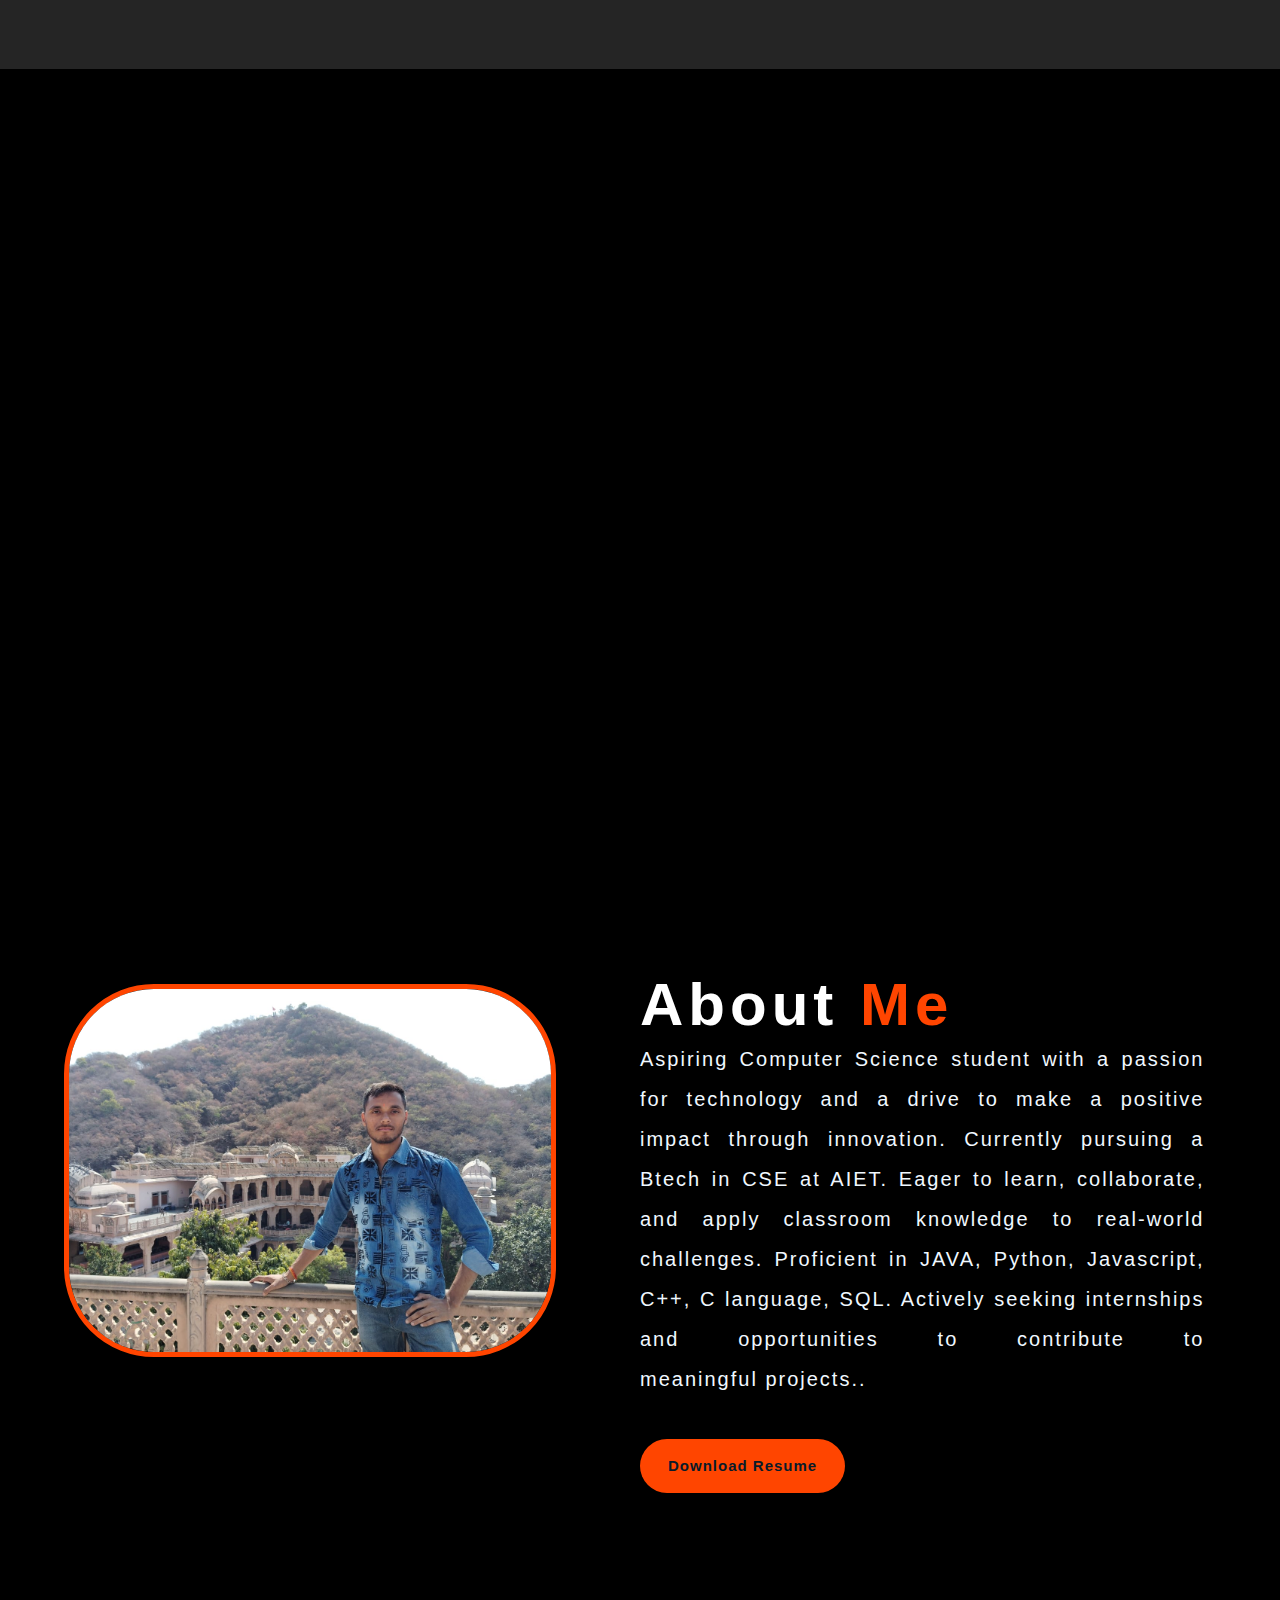
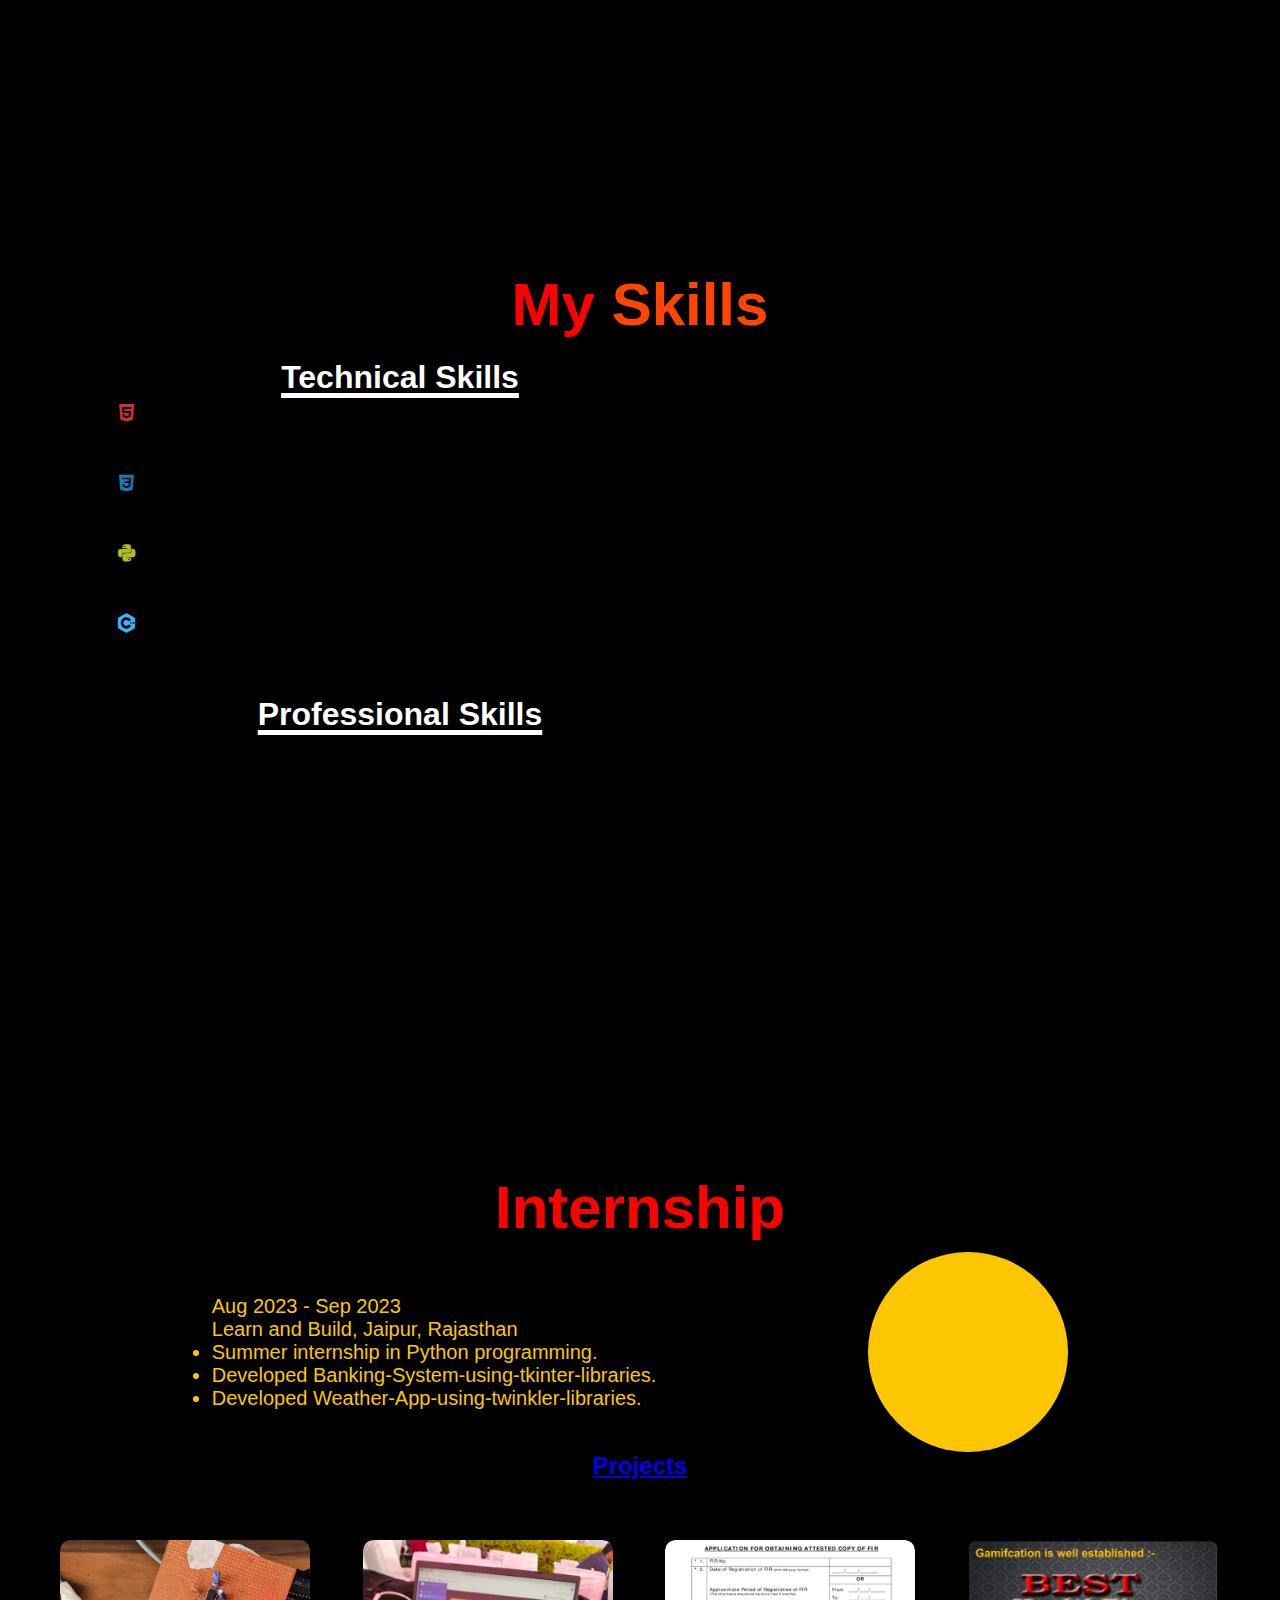
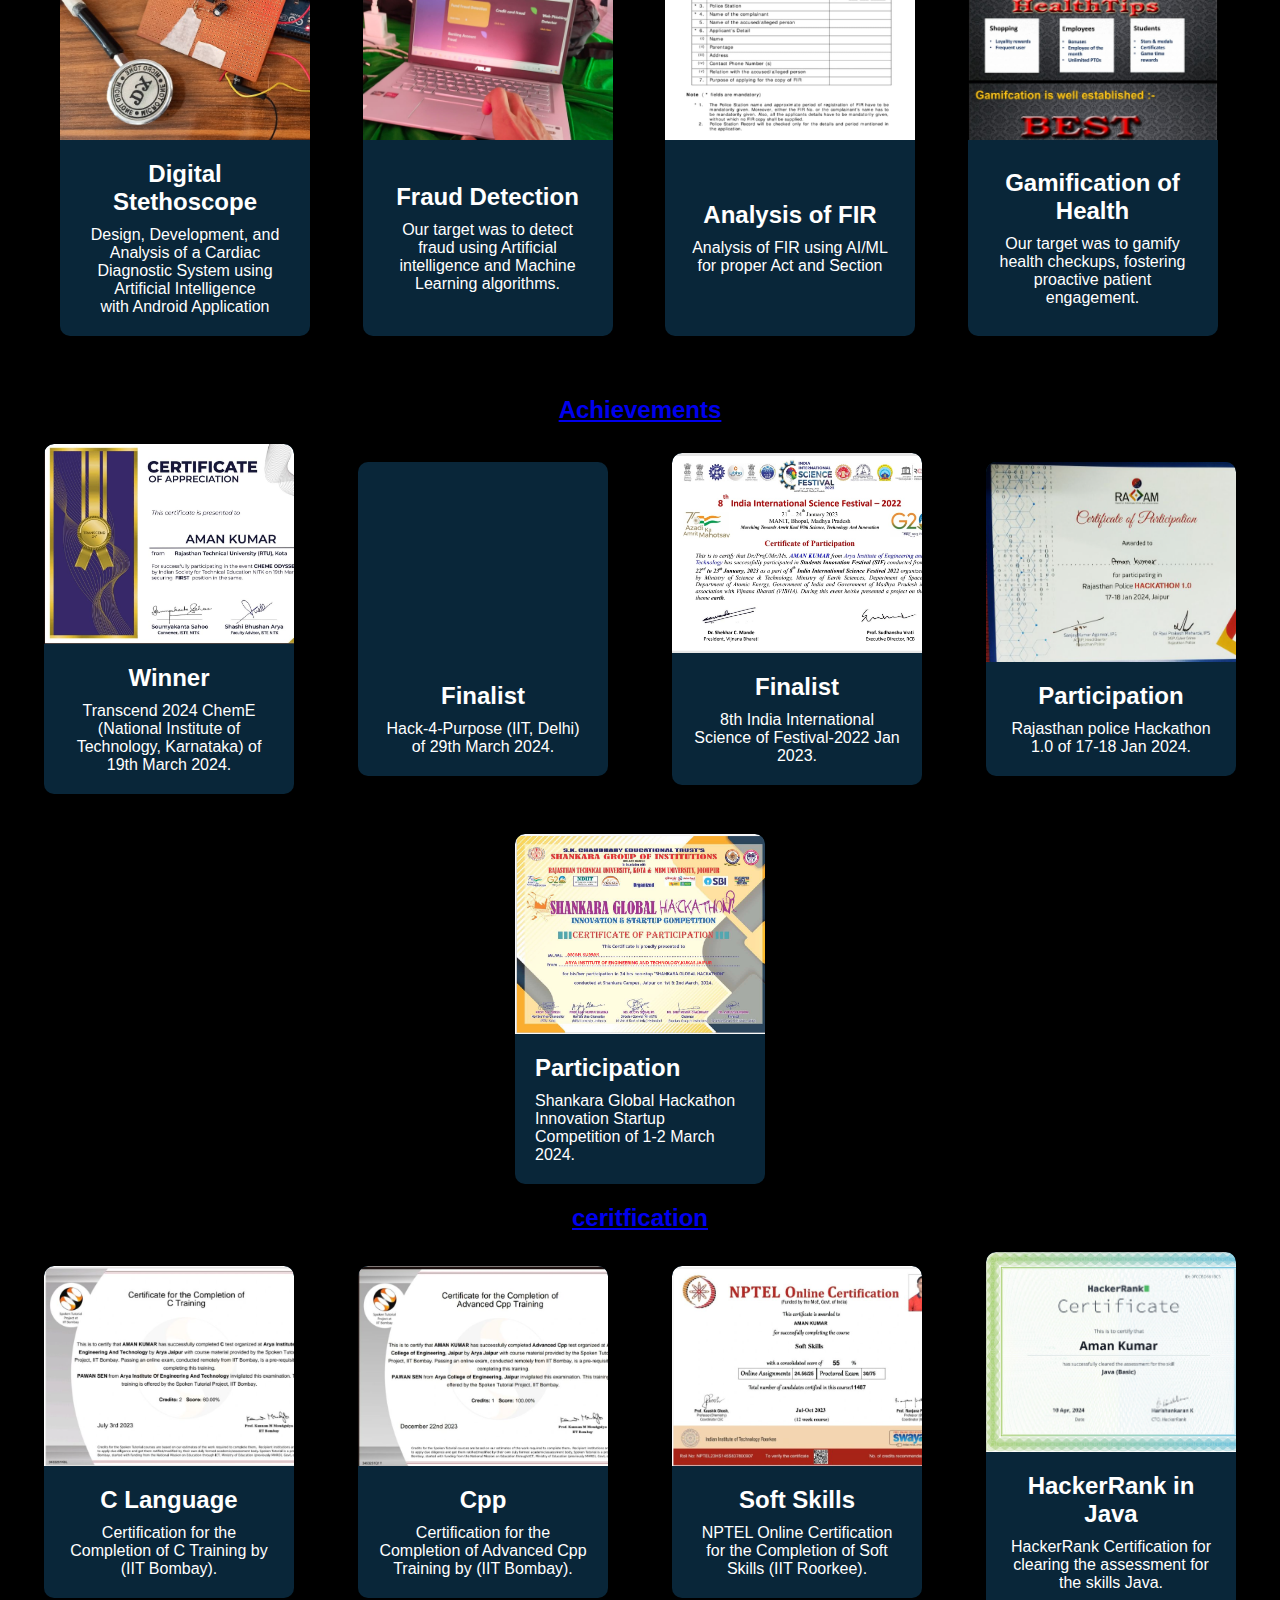
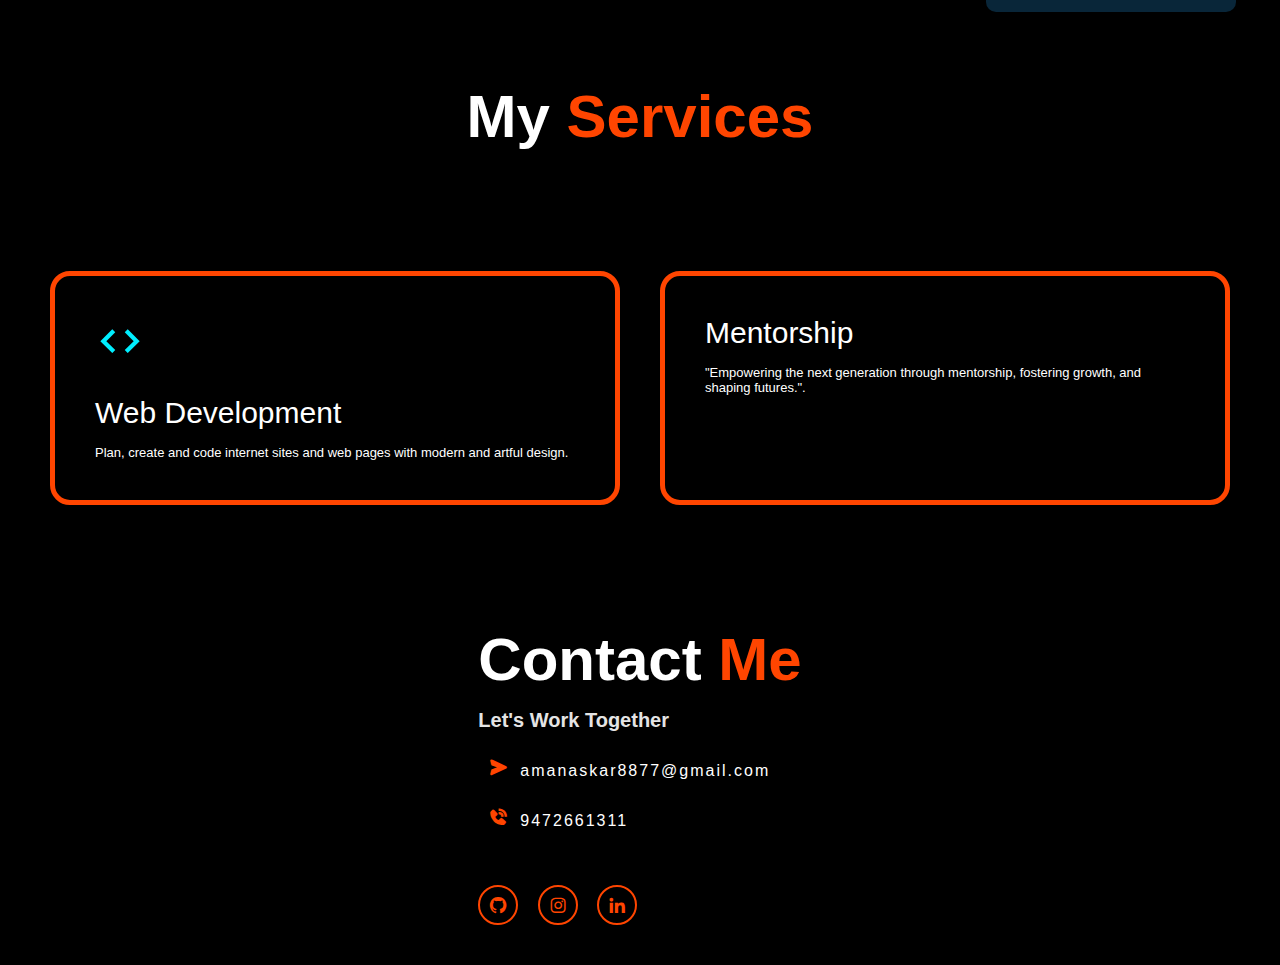
==== commit b83dc91f: "editedpercentage" ====
--- a/index.html
+++ b/index.html
@@ -74,27 +74,27 @@
                             <div class="info">
                                 <span>JAVA <span class="addhtml"></span></span>
                             </div>
-                            <div class="progress-line html">
+                            <!-- <div class="progress-line html">
                                 <span></span>
-                            </div>
+                            </div> -->
                         </div>
 
                         <div class="bar"><i class='bx bxl-css3' style="color: #147bbc;"></i>
                             <div class="info">
                                 <span>JavaScript <span class="addcss"></span></span>
                             </div>
-                            <div class="progress-line css">
+                            <!-- <div class="progress-line css">
                                 <span></span>
-                            </div>
+                            </div> -->
                         </div>
 
                         <div class="bar"><i class='bx bxl-python' style="color: #b0bc1e;"></i>
                             <div class="info">
                                 <span>C/C++<span class="addpy"></span></span>
                             </div>
-                            <div class="progress-line python">
+                            <!-- <div class="progress-line python">
                                 <span></span>
-                            </div>
+                            </div> -->
                         </div>
 
                        
@@ -103,9 +103,9 @@
                             <div class="info">
                                 <span>SQL<span class="addc"></span></span>
                             </div>
-                            <div class="progress-line cpls">
+                            <!-- <div class="progress-line cpls">
                                 <span></span>
-                            </div>
+                            </div> -->
                         </div>
 
                     </div>
@@ -115,30 +115,30 @@
                     <h1 class="heading1">Professional Skills</h1>
                     <div class="radial-bars">
                         <div class="radial-bar">
-                            <svg x="0px" y="0px" viewBox="0 0 200 200">
+                            <!-- <svg x="0px" y="0px" viewBox="0 0 200 200">
                                 <circle class="progress-bar" cx="100" cy="80" r="80"></circle>
                                 <circle class="path path-1" cx="100" cy="80" r="80"></circle>
-                            </svg>
-                            <div class="percentage">60%</div>
+                            </svg> -->
+                            <!-- <div class="percentage">60%</div> -->
                             <div class="text">Problem Solving</div>
                         </div>
 
 
                         <div class="radial-bar">
-                            <svg x="0px" y="0px" viewBox="0 0 200 200">
+                            <!-- <svg x="0px" y="0px" viewBox="0 0 200 200">
                                 <circle class="progress-bar" cx="100" cy="80" r="80"></circle>
                                 <circle class="path path-3" cx="100" cy="80" r="80"></circle>
                             </svg>
-                            <div class="percentage">80%</div>
+                            <div class="percentage">80%</div> -->
                             <div class="text">Communication</div>
                         </div>
 
                         <div class="radial-bar">
-                            <svg x="0px" y="0px" viewBox="0 0 200 200">
+                            <!-- <svg x="0px" y="0px" viewBox="0 0 200 200">
                                 <circle class="progress-bar" cx="100" cy="80" r="80"></circle>
                                 <circle class="path path-4" cx="100" cy="80" r="80"></circle>
                             </svg>
-                            <div class="percentage">90%</div>
+                            <div class="percentage">90%</div> -->
                             <div class="text">Teamwork</div>
                         </div>
                     </div>
@@ -146,39 +146,6 @@
             </div>
         </section>
 
-        <!-- <section id="Projects">
-            <div id="portfolio" class="services">
-                <div class="main-text" id="serv">
-                    <h2>My <span>Projects</span></h2>
-                    <div class="serv-container">
-                        <div class="row">
-                            <img src="Stethoscope.jpg">
-                            <div class="layer">
-                                <h5>Face Detection</h5>
-                                <p>Face recognition project involves face detection, recognition, and calculating match percentage.</p>
-
-                                <a href="#"><i class='bx bxs-face-mask' style="color: aliceblue;"></i></a>
-
-                            </div>
-                        </div>
-
-                        <div class="row">
-                            <img src=".jpg">
-                            <div class="layer">
-                                <h5>Banking System</h5>
-                                <p>I created a Snake Game  application using Html, CSS and JavaScript.</p>
-
-                                <a href="#"><i class='bx bxs-low-vision' style="color: aliceblue;"></i></a>
-                                
-                            </div>
-                        </div>
-
-                            </div>
-                        </div>
-                    </div>
-                </div>
-            </div>
-        </section> -->
 
         <section id="Internship">
             <h1 class="subtitle">Internship</h1>
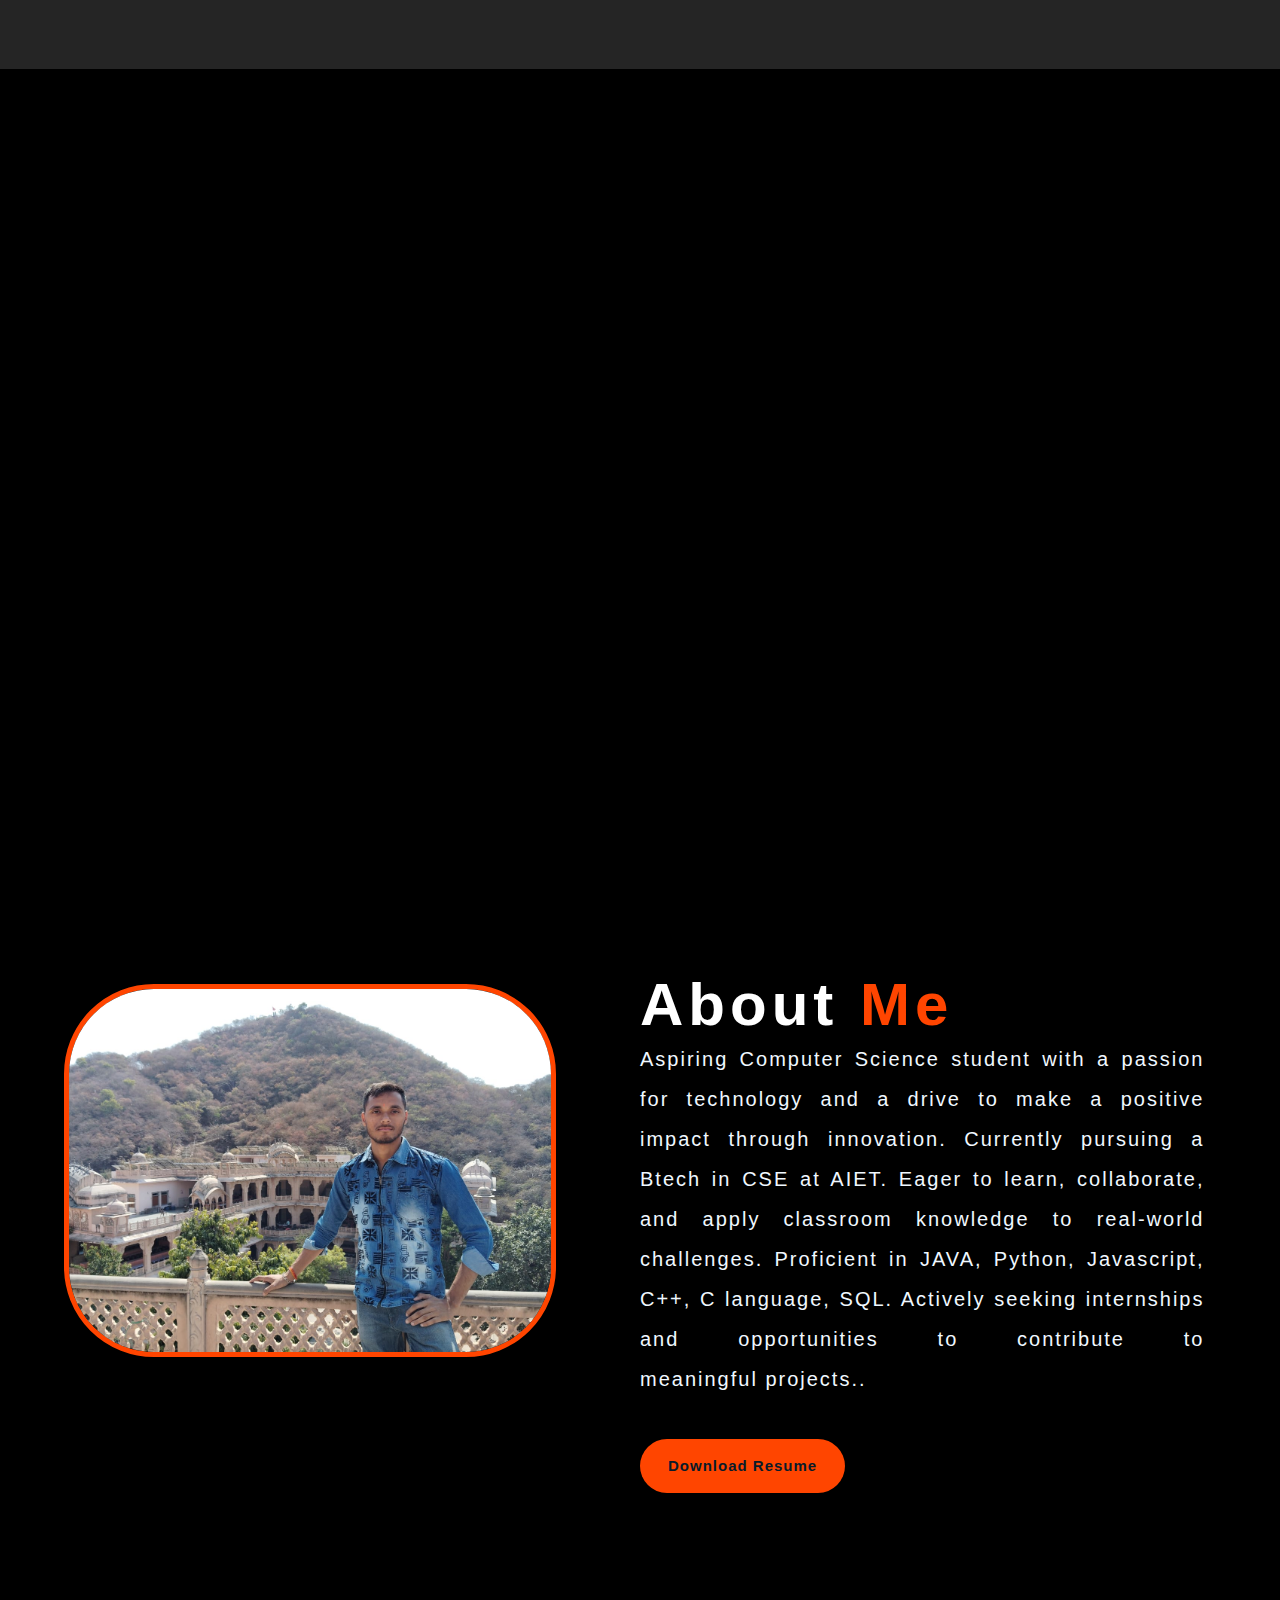
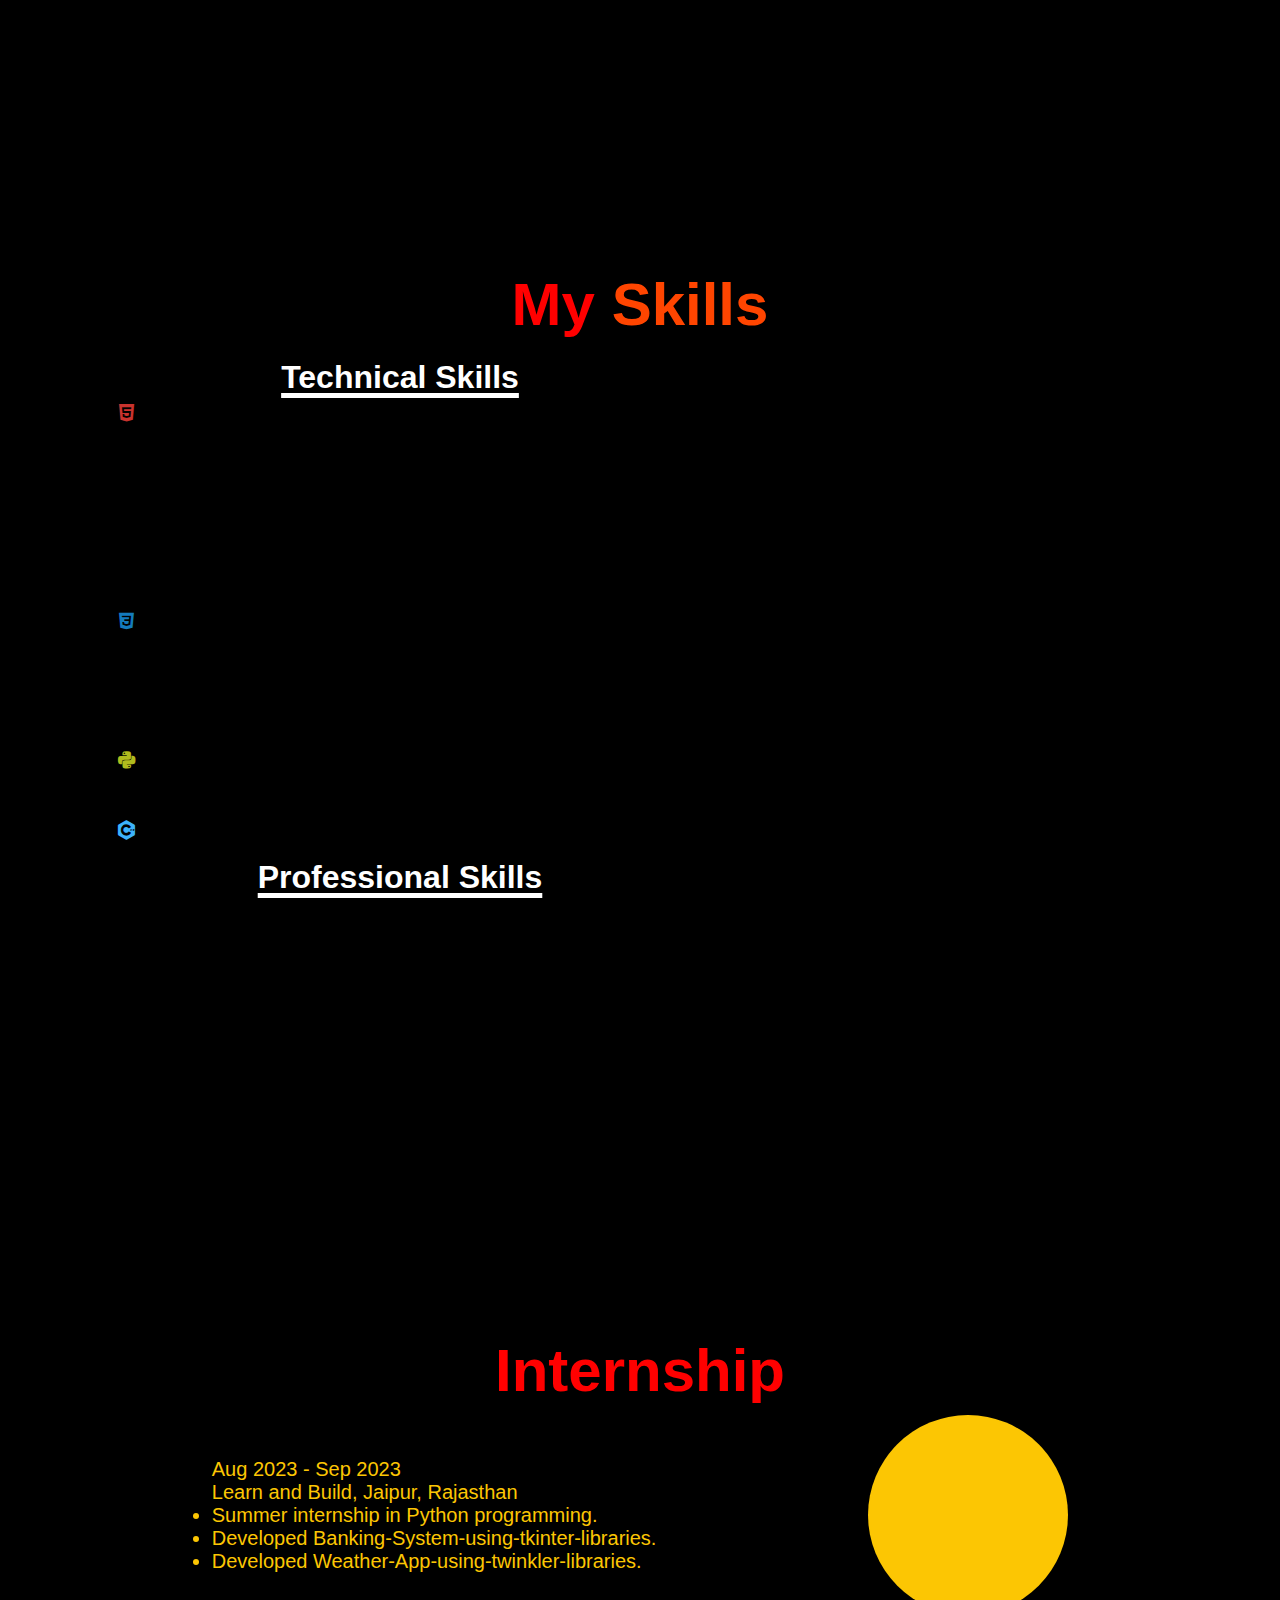
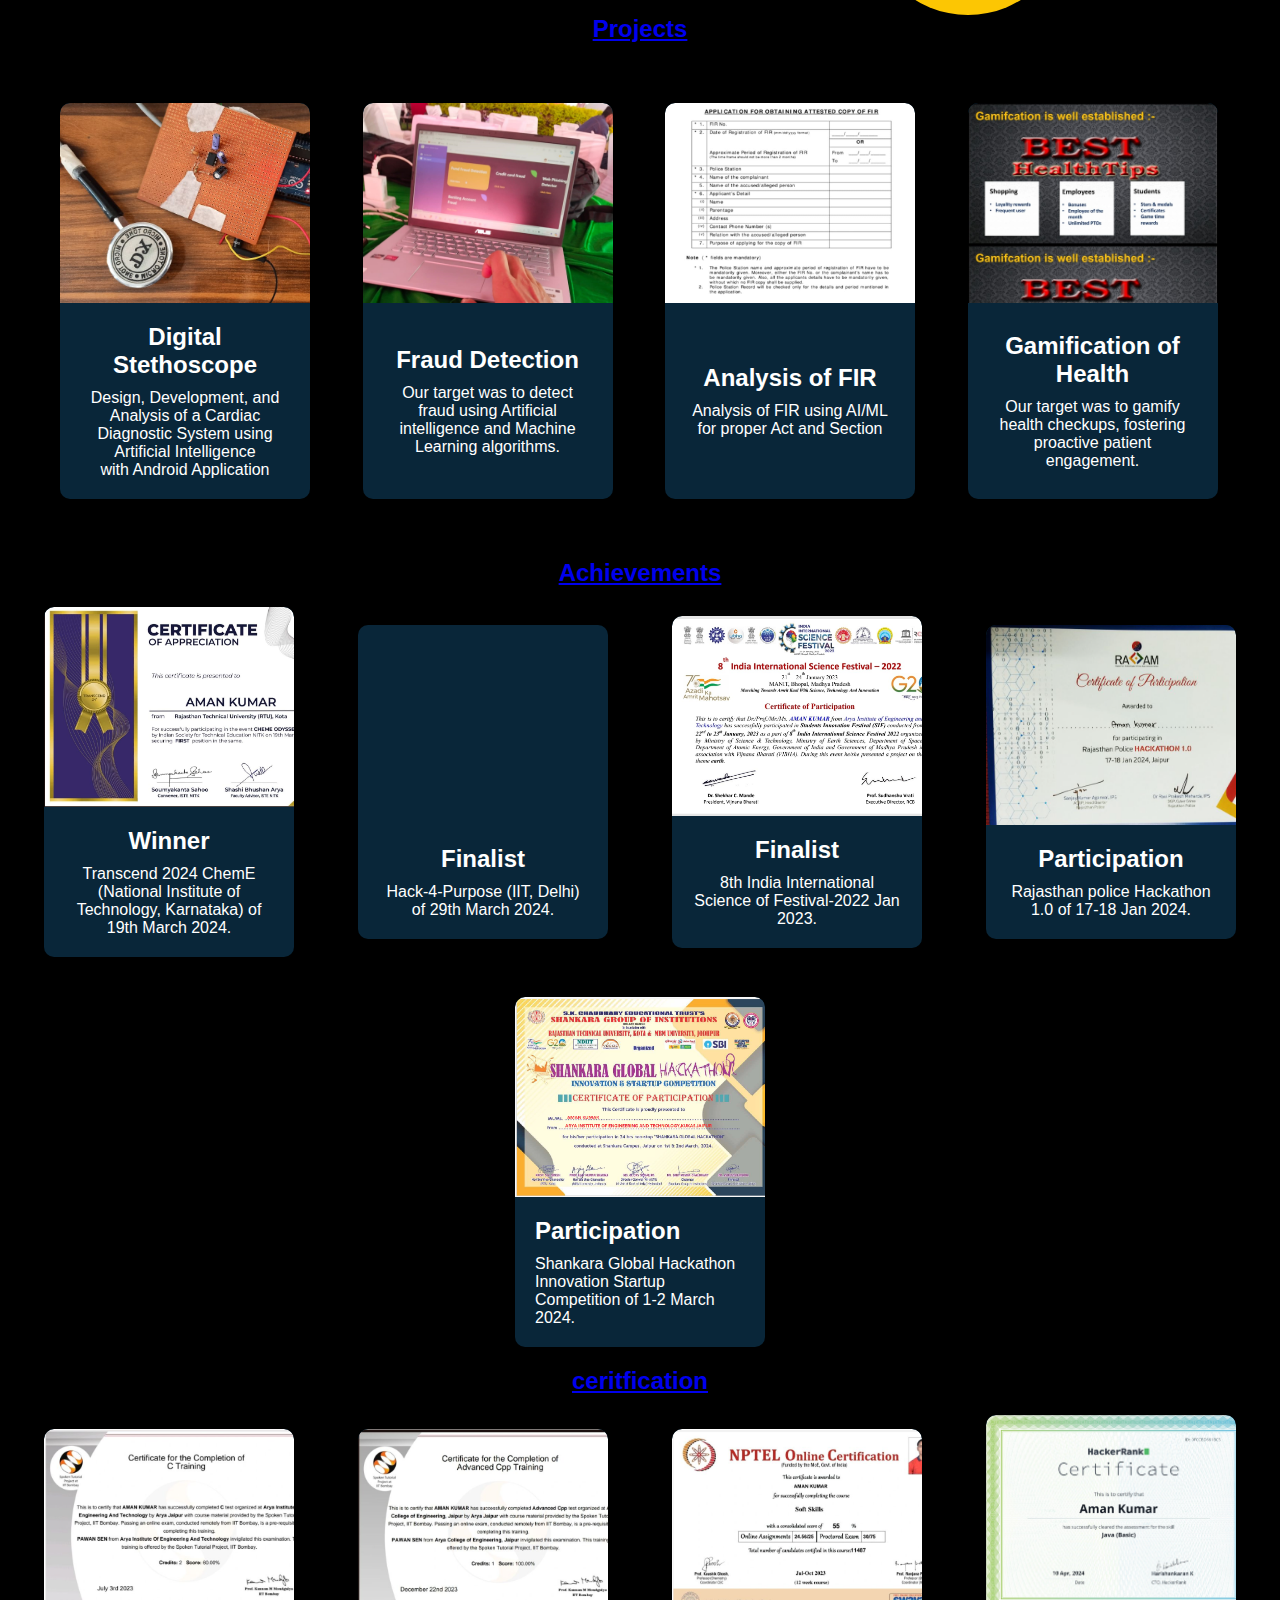
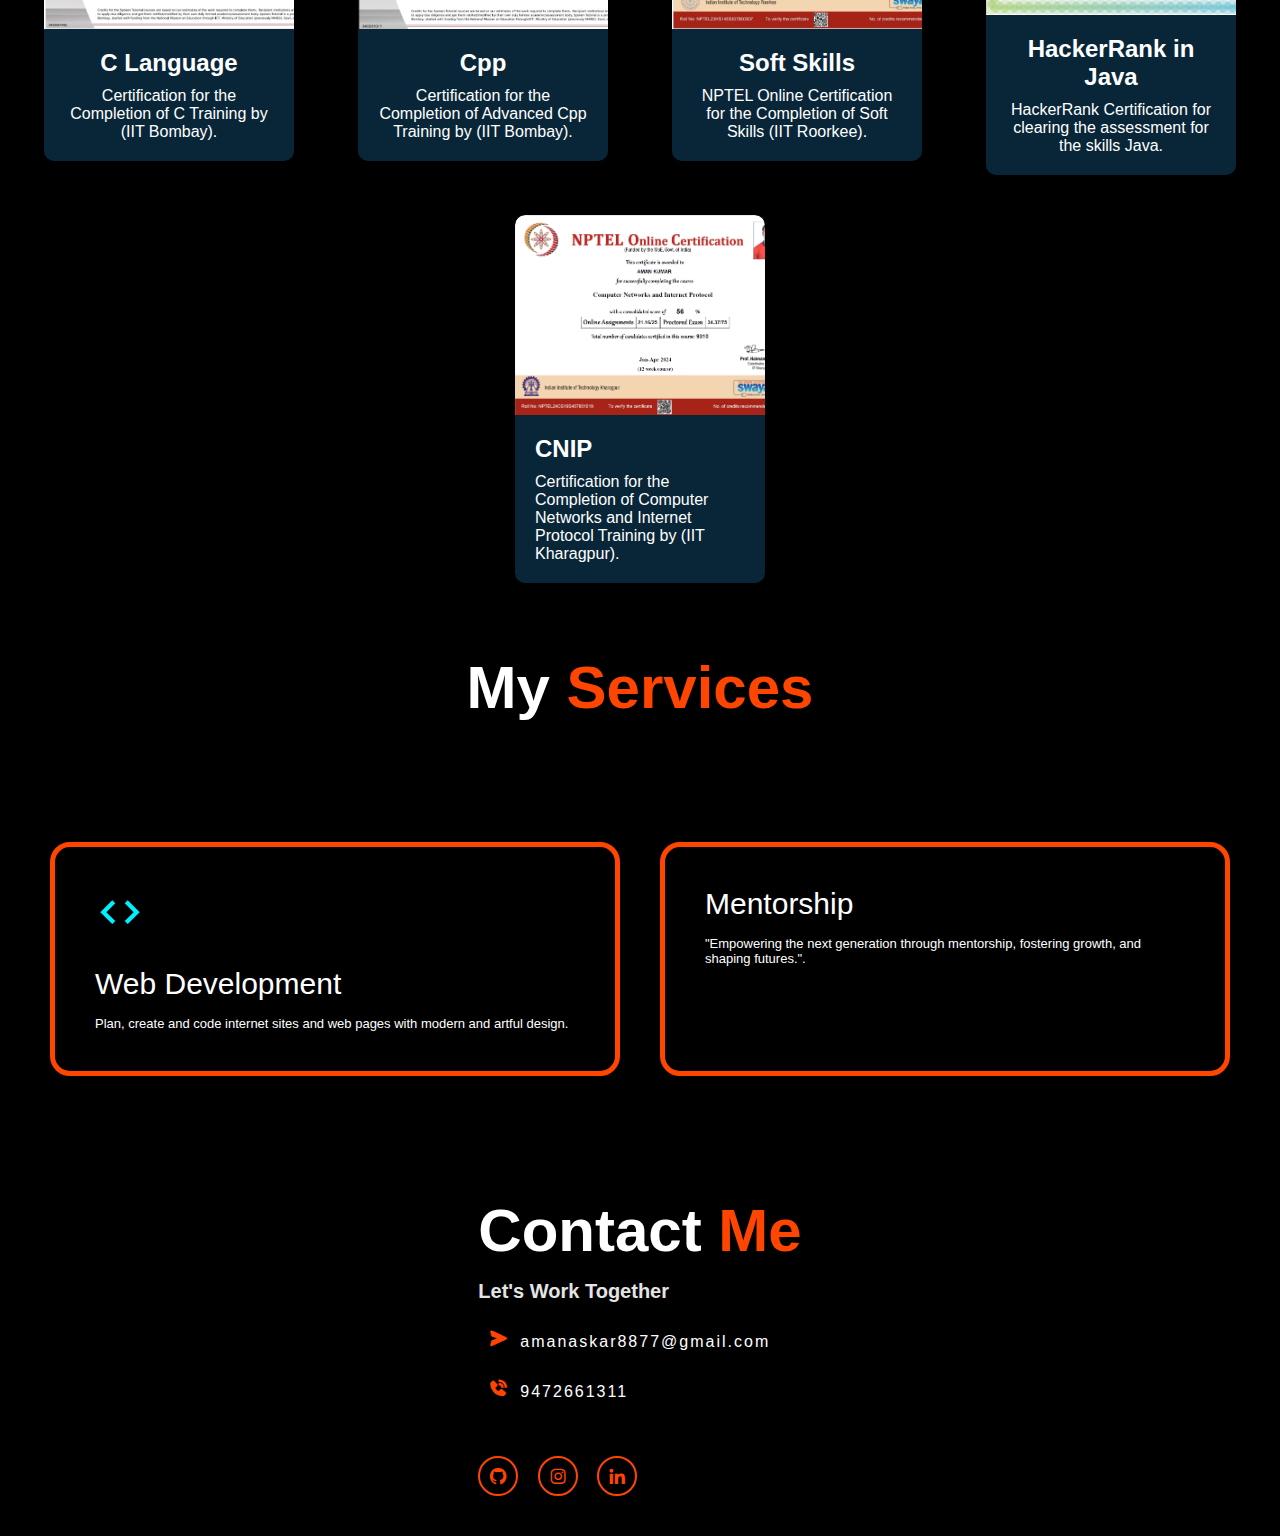
==== commit 034851dc: "Adding_CNIP" ====
--- a/index.html
+++ b/index.html
@@ -79,11 +79,38 @@
                             </div> -->
                         </div>
 
+                        <div class="bar"><i class='bx bxl-html' style="color: #b0bc1e;"></i>
+                            <div class="info">
+                                <span>HTML<span class="addpy"></span></span>
+                            </div>
+                            <!-- <div class="progress-line python">
+                                <span></span>
+                            </div> -->
+                        </div>
+
+                        <div class="bar"><i class='bx bxl-css' style="color: #b0bc1e;"></i>
+                            <div class="info">
+                                <span>CSS<span class="addpy"></span></span>
+                            </div>
+                            <!-- <div class="progress-line python">
+                                <span></span>
+                            </div> -->
+                        </div>
+
                         <div class="bar"><i class='bx bxl-css3' style="color: #147bbc;"></i>
                             <div class="info">
                                 <span>JavaScript <span class="addcss"></span></span>
                             </div>
                             <!-- <div class="progress-line css">
+                                <span></span>
+                            </div> -->
+                        </div>
+
+                        <div class="bar"><i class='bx bxl-SEO' style="color: #b0bc1e;"></i>
+                            <div class="info">
+                                <span>SEO<span class="addpy"></span></span>
+                            </div>
+                            <!-- <div class="progress-line python">
                                 <span></span>
                             </div> -->
                         </div>
@@ -205,27 +232,6 @@
                 </div>
               </section>
             </div>      
-        <!-- <section id="Projects">
-            <h1 class="subtitle">Projects</h1>
-            <div class="projects">
-                <div class="project">
-                    <h2>Design, Development, and Analysis of a Cardiac Diagnostic System using Artificial Intelligence with Android Application</h2>
-                    <p>Our target was to have the physician place the stethoscope on the patient’s torso.</p>
-                </div>
-                <div class="project">
-                    <h2>Analysis of FIR using AI/ML for proper Act and Section</h2>
-                    <p>Our target was to locate relevant laws and sections that handle recorded offenses.</p>
-                </div>
-                <div class="project">
-                    <h2>Fraud Detection With AI/ML</h2>
-                    <p>Our target was to detect fraud using Artificial intelligence and Machine Learning algorithms.</p>
-                </div>
-                <div class="project">
-                    <h2>Engaging Patients in Regular Health Checkups through Gamification</h2>
-                    <p>Our target was to gamify health checkups, fostering proactive patient engagement.</p>
-                </div>
-            </div>
-        </section> -->
 
         <div id="Achievements" style="text-align: center; text-decoration:none; color:red;">
             <a
@@ -245,7 +251,7 @@
                 </div>
               
                 <div class="project-card">
-                  <div class="project-img" style="background-image: url('');"></div>
+                  <div class="project-img" style="background-image: url('https://img.freepik.com/free-vector/abstract-coming-soon-halftone-style-background-design_1017-27282.jpg?size=626&ext=jpg&ga=GA1.1.1369675164.1715558400&semt=ais_user');"></div>
                   <div class="project-details">
                     <h3>Finalist</h3>
                     <p>Hack-4-Purpose (IIT, Delhi) of 29th March 2024.</p>
@@ -279,17 +285,6 @@
                     </div>
                   </div>
             </section>
-
-        <!-- <section id="Achievements">
-            <h1 class="subtitle">Achievements</h1>
-            <ul>
-                <li>Winner - Transcend 2024 ChemE (National Institute of Technology, Karnataka) of 28th March 2024 (Online).</li>
-                <li>Finalist - Hack-4-Purpose (IIT, Delhi) of 29th March 2024.</li>
-                <li>Finalist - 8th India International Science of Festival-2022 Jan 2023.</li>
-                <li>Participation - Rajasthan police Hackathon 1.0 of 17-18 Jan 2024.</li>
-                <li>Participation – Shankara Global Hackathon Innovation Startup Competition of 1-2 March 2024.</li>
-            </ul>
-        </section> -->
 
         <!-- new ceritfication column -->
         <div id="Achievements" style="text-decoration: none; text-align:center; text-transform:none;">
@@ -334,67 +329,18 @@
                   </div>
               </section>
             </div>
-        
-
-        
-        <!-- <section id="Certifications">
-            <h1 class="subtitle">Certifications</h1>
-            <ul>
-                <li>Certification for the Completion of C Training by (IIT Bombay).</li>
-                <li>Certification for the Completion of Advanced Cpp Training by (IIT Bombay).</li>
-                <li>NPTEL Online Certification for the Completion of Soft Skills (IIT Roorkee).</li>
-                <li>HackerRank Certification for clearing the assessment for the skills Java.</li>
-            </ul>
-        </section>   -->
-        <!-- <div id="projects">
-            <a
-            href="/Portfolio/Projects/project_index.html" target="_blank"
-            >
-            <h2>Projects</h2>
-          
-            </a>
-                <section class="projects">
-                
-                <div class="project-card">
-                  <div class="project-img" style="background-image: url('https://store-images.s-microsoft.com/image/apps.56161.9007199266246365.1d5a6a53-3c49-4f80-95d7-78d76b0e05d0.a3e87fea-e03e-4c0a-8f26-9ecef205fa7b?h=464');"></div>
-                  <div class="project-details">
-                    <h3>Personal Portfolio</h3>
-                    <p>See a curated selection of my best projects in one place.
-                      <br>
-                      Let's collaborate on bringing your vision to life. </p>
-                  </div>
-                </div>
-
-                <div class="project-card">
-                    <div class="project-img" style="background-image: url('https://store-images.s-microsoft.com/image/apps.56161.9007199266246365.1d5a6a53-3c49-4f80-95d7-78d76b0e05d0.a3e87fea-e03e-4c0a-8f26-9ecef205fa7b?h=464');"></div>
-                    <div class="project-details">
-                      <h3>Personal Portfolio</h3>
-                      <p>See a curated selection of my best projects in one place.
-                        <br>
-                        Let's collaborate on bringing your vision to life. </p>
-                    </div>
-                  </div>
-              
-                <div class="project-card">
-                  <div class="project-img" style="background-image: url('https://store-images.s-microsoft.com/image/apps.56161.9007199266246365.1d5a6a53-3c49-4f80-95d7-78d76b0e05d0.a3e87fea-e03e-4c0a-8f26-9ecef205fa7b?h=464');"></div>
-                  <div class="project-details">
-                    <h3>OTT Platform</h3>
-                    <p>Designed and developed a Netflix-inspired homepage.
-                      <br>
-                      Showcases UI/UX skills and front-end development capabilities.</p>
-                  </div>
-                </div>
-              
-                <div class="project-card">
-                  <div class="project-img" style="background-image: url('https://editor.analyticsvidhya.com/uploads/13994QR%20Code%20Image.PNG');"></div>
-                  <div class="project-details">
-                    <h3>Text-To-QR CODE</h3>
-                    <p>Text-To-QR Code is a free online tool that lets you instantly convert text into a QR code, accessible for anyone with a web browser and smartphone.</p>
-                  </div>
-                </div>
-              </section>
-            </div>       -->
-
+
+            <section class="Certifications" style="display:flex; justify-content:space-evenly; align-items:center;">
+                <div class="project-card">
+                    <div class="project-img" style="background-image: url('./utils/CNIP.png');"></div>
+                    <div class="project-details">
+                      <h3>CNIP</h3>
+                      <p>Certification for the Completion of Computer Networks and Internet Protocol Training by (IIT Kharagpur).</p>
+                    </div>
+                  </div>
+            </section>
+
+            <!-- Services -->
         <section id="Services">
             <div class="project">
                 <div class="container">
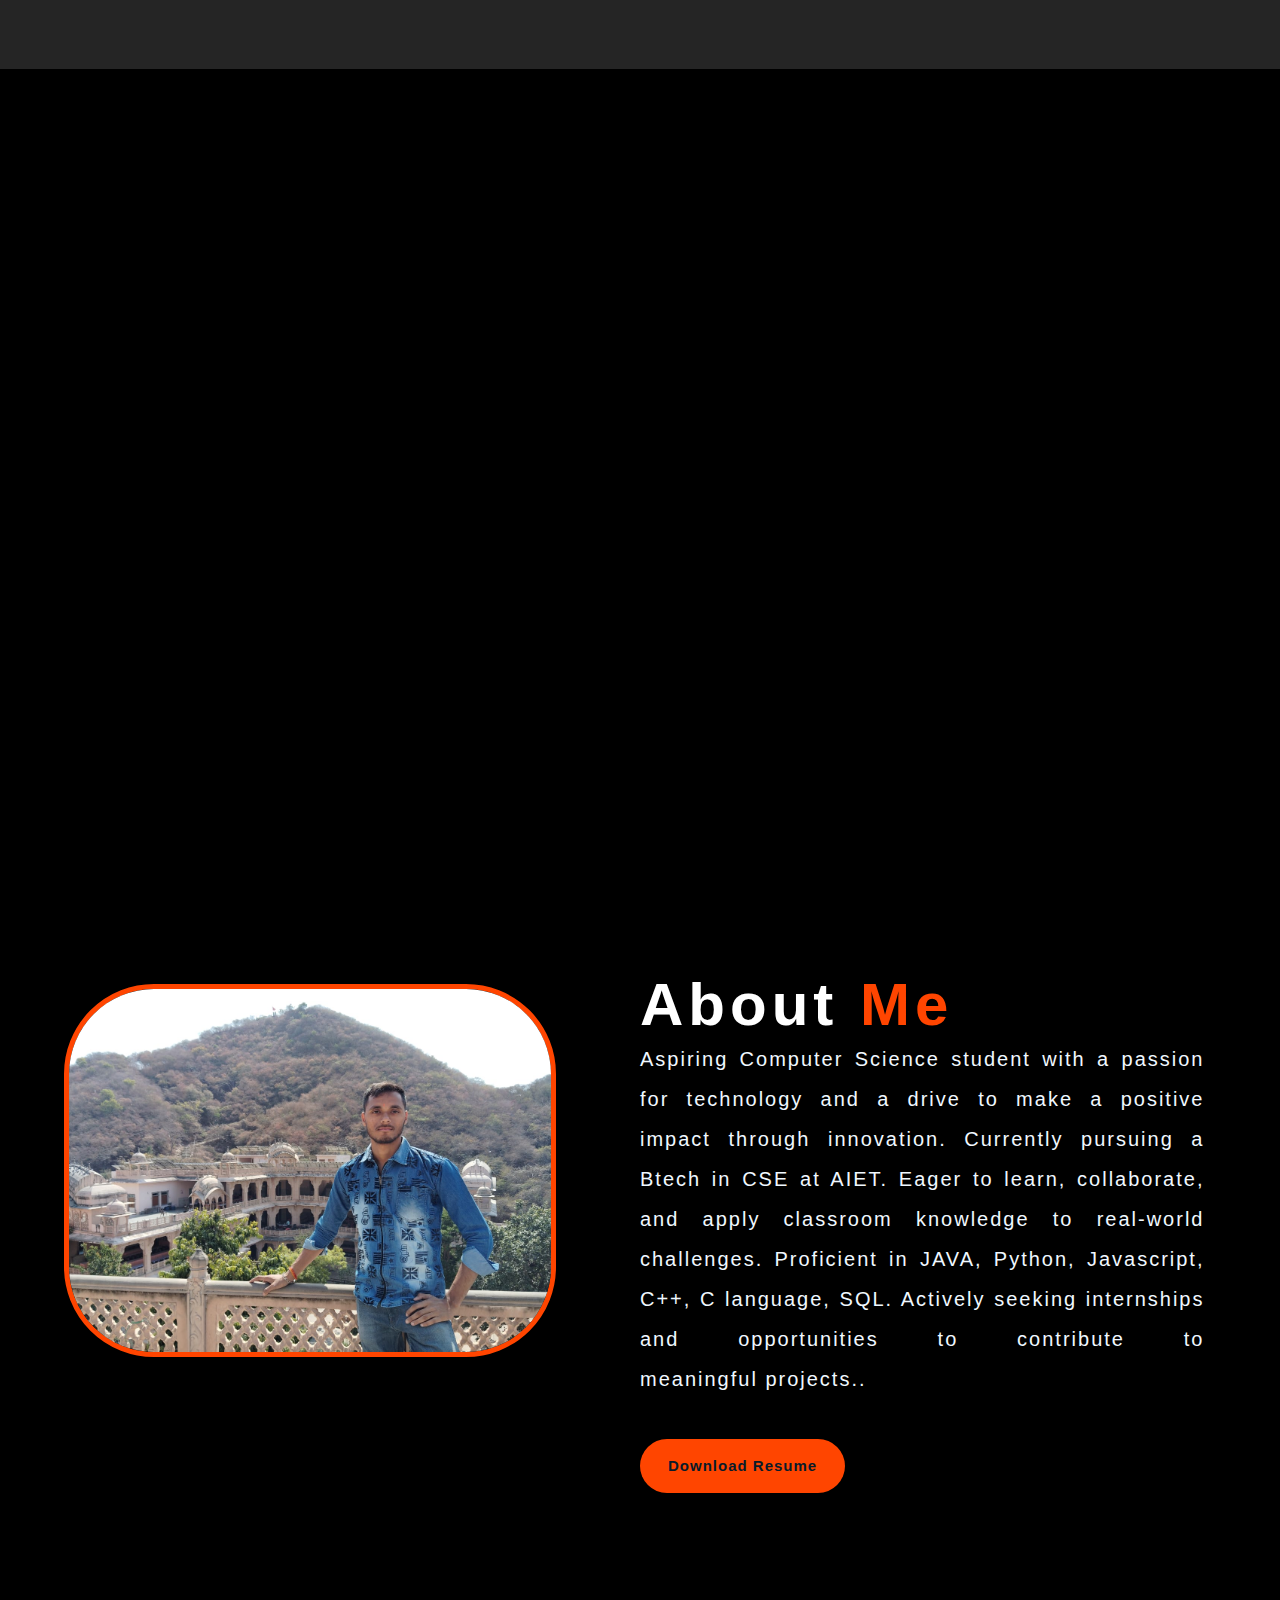
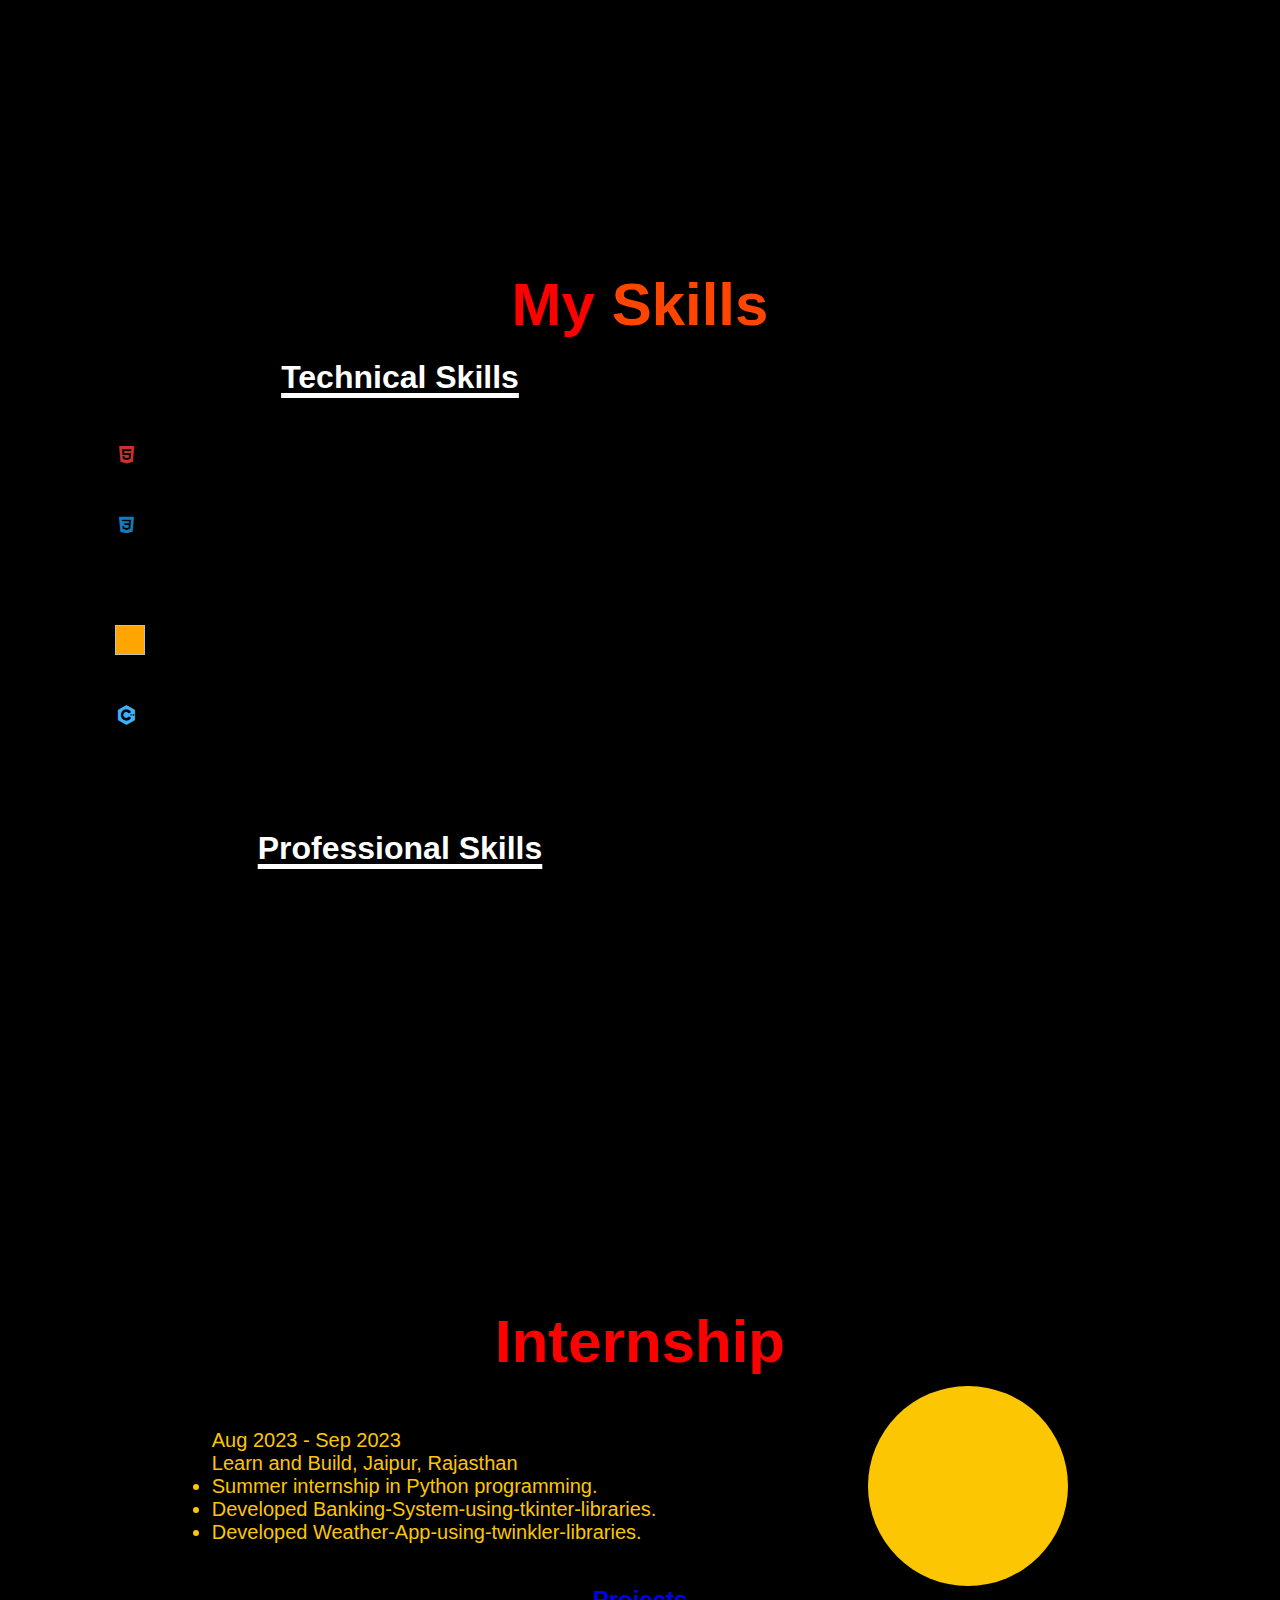
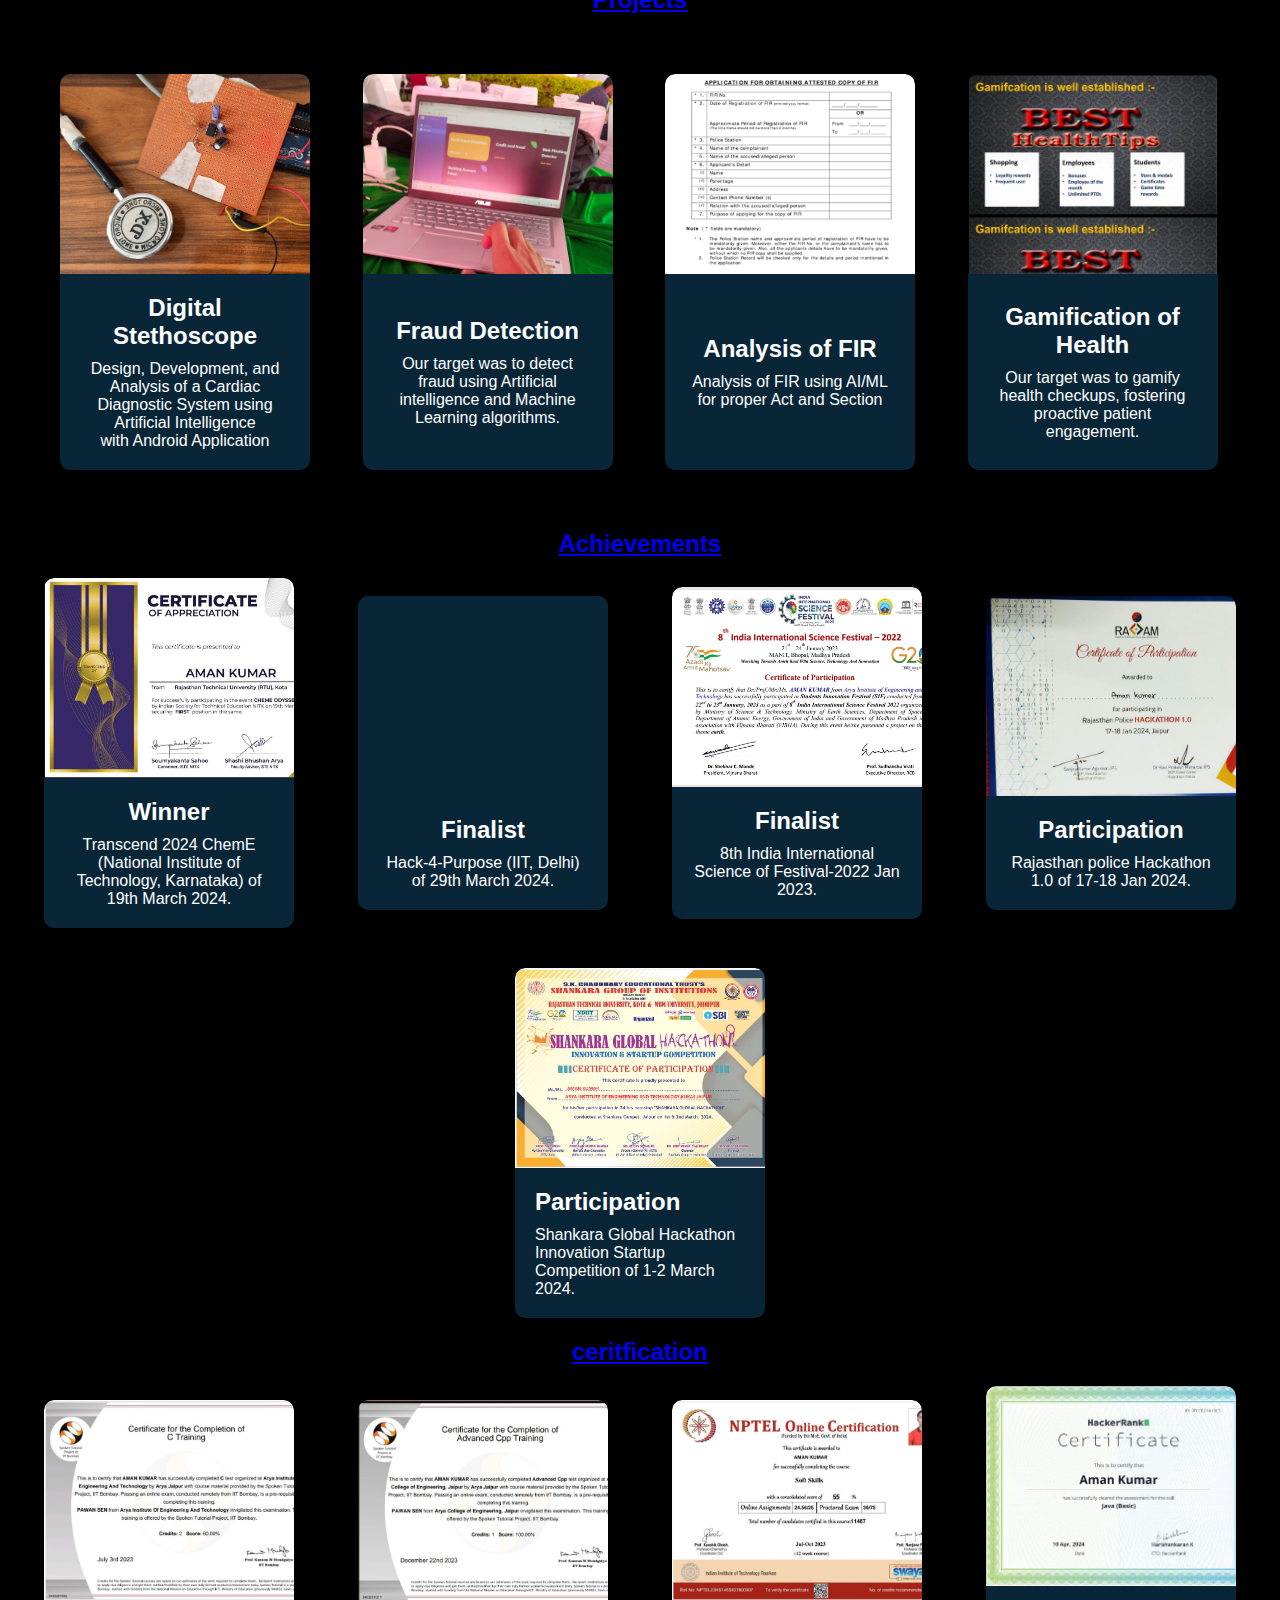
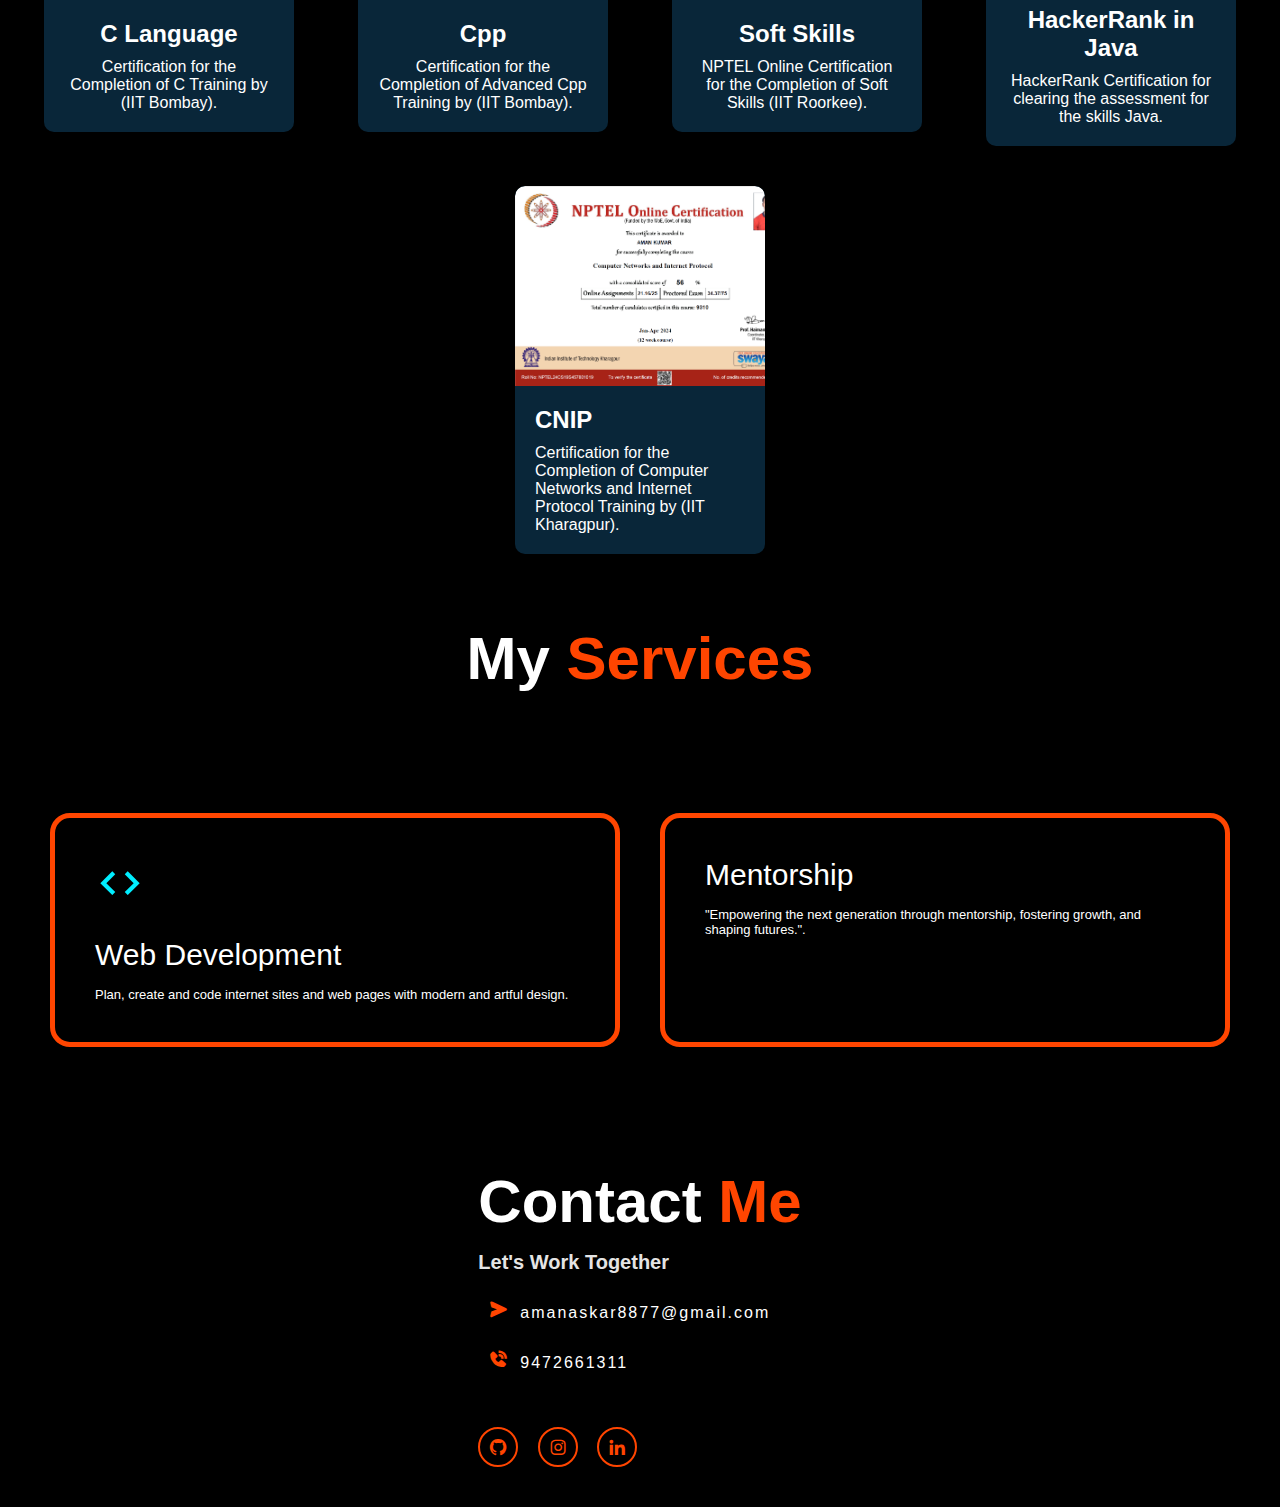
==== commit 8d7415b9: "logo" ====
--- a/index.html
+++ b/index.html
@@ -1,390 +1,409 @@
 <!DOCTYPE html>
 <html lang="en">
-    <head>
-        <meta charset="UTF-8">
-        <meta http-equiv="X-UA-Compatible" content="IE=edge">
-        <meta name="viewport" content="width=device-width, initial-scale=1.0">
-        <title>Portfolio</title>
-        <link rel="shortcut icon" type="image/png" href="ic.png">
-        <link rel="stylesheet" href='./style/style.css'>
-        <link href='https://unpkg.com/boxicons@2.1.4/css/boxicons.min.css' rel='stylesheet'>
-        
-    </head>
-    <body>
-        
-        <header class="header">
-            
-            <a href="#" class="logo">Portfolio</a>
-            <nav class="navbar" id="myLinks">
-                <a href="#Home" style="--i:1" class="active" >Home</a>
-                <a href="#About" style="--i:2">About</a>
-                <a href="#Skills" style="--i:3">Skills</a>
-                <a href="#Projects" style="--i:4">Projects</a>
-                <a href="#Contact" style="--i:5">Contact</a>
-            </nav>
-        </header>
-
-
-        <section class="home" id="Home">
-            <div class="home-content">
-                
-                <h3>Hello, It's Me</h3>
-                <h1>Aman Kumar</h1>
-                <h4 style="--i:6">I'm an Engineering student <br>
- <span class="text"></span></h4>
-                
-                <div class="img" Height="60%">
-                     <img src="./utils/Aman1.jpg" class="responsive">
-                </div>
-
-                <div class="home-sci">
-                    <a href="https://www.linkedin.com/in/amanaskar95"style="--i:7" target="_blank"><i class='bx bxl-linkedin'></i></a>
-                    <a href="https://www.instagram.com/aman_95_94?igsh=eHBvZWJ2cW00OXM3"style="--i:8" target="_blank"><i class='bx bxl-instagram' ></i></a>
-                    <a href="https://github.com/Amanaskar95"style="--i:10" target="_blank"><i class='bx bxl-github'></i></a>
-                </div>
-                <a href="https://drive.google.com/file/d/1bwavAn50gbhmbJARsCGjOfC8Bbm7EoF3/view?usp=drivesdk" style="--i:11" class="btn-box" target="_blank">Download Resume</a>
-            </div>
-        </section>
-
-
-        <section>
-            <div class="about" id="About">
-                <div class="about-img">
-                    <img src="./utils/Aman4.jpg" class="abt-res">
-                </div>
-                <div class="about-text">
-                    <h2>About <span>Me</span></h2>
-                    <p>Aspiring Computer Science student with a passion for technology and a drive to make a positive impact through innovation. Currently pursuing a Btech in CSE at AIET. Eager to learn, collaborate, and apply classroom knowledge to real-world challenges. Proficient in JAVA, Python, Javascript, C++, C language, SQL. Actively seeking internships and opportunities to contribute to meaningful projects..<br>
-                        <br>
-                        <a href="https://drive.google.com/file/d/1bwavAn50gbhmbJARsCGjOfC8Bbm7EoF3/view?usp=drivesdk" style="--i:11" class="abtbtn-box" target="_blank">Download Resume</a>
-                    </p>
-                </div>
-            </div>
-        </section>
-
-        
-        <section id="Skills">
-            <h1 class="subtitle">My <span>Skills</span></h1>
-            <div class="sec">
-                <div class="container1">
-                    <h1 class="heading1">Technical Skills</h1>
-                    <div class="Technical-bars">
-
-                        <div class="bar"><i class='bx bxl-html5' style="color: #c9332e;"></i>
-                            <div class="info">
-                                <span>JAVA <span class="addhtml"></span></span>
-                            </div>
-                            <!-- <div class="progress-line html">
-                                <span></span>
-                            </div> -->
-                        </div>
-
-                        <div class="bar"><i class='bx bxl-html' style="color: #b0bc1e;"></i>
-                            <div class="info">
-                                <span>HTML<span class="addpy"></span></span>
-                            </div>
-                            <!-- <div class="progress-line python">
-                                <span></span>
-                            </div> -->
-                        </div>
-
-                        <div class="bar"><i class='bx bxl-css' style="color: #b0bc1e;"></i>
-                            <div class="info">
-                                <span>CSS<span class="addpy"></span></span>
-                            </div>
-                            <!-- <div class="progress-line python">
-                                <span></span>
-                            </div> -->
-                        </div>
-
-                        <div class="bar"><i class='bx bxl-css3' style="color: #147bbc;"></i>
-                            <div class="info">
-                                <span>JavaScript <span class="addcss"></span></span>
-                            </div>
-                            <!-- <div class="progress-line css">
-                                <span></span>
-                            </div> -->
-                        </div>
-
-                        <div class="bar"><i class='bx bxl-SEO' style="color: #b0bc1e;"></i>
-                            <div class="info">
-                                <span>SEO<span class="addpy"></span></span>
-                            </div>
-                            <!-- <div class="progress-line python">
-                                <span></span>
-                            </div> -->
-                        </div>
-
-                        <div class="bar"><i class='bx bxl-python' style="color: #b0bc1e;"></i>
-                            <div class="info">
-                                <span>C/C++<span class="addpy"></span></span>
-                            </div>
-                            <!-- <div class="progress-line python">
-                                <span></span>
-                            </div> -->
-                        </div>
-
-                       
-
-                        <div class="bar"><i class='bx bxl-c-plus-plus'style="color: #3db2fc;"></i>
-                            <div class="info">
-                                <span>SQL<span class="addc"></span></span>
-                            </div>
-                            <!-- <div class="progress-line cpls">
-                                <span></span>
-                            </div> -->
-                        </div>
-
-                    </div>
-                </div>
-
-                <div class="container2">
-                    <h1 class="heading1">Professional Skills</h1>
-                    <div class="radial-bars">
-                        <div class="radial-bar">
-                            <!-- <svg x="0px" y="0px" viewBox="0 0 200 200">
+
+<head>
+    <meta charset="UTF-8">
+    <meta http-equiv="X-UA-Compatible" content="IE=edge">
+    <meta name="viewport" content="width=device-width, initial-scale=1.0">
+    <title>Portfolio</title>
+    <link rel="shortcut icon" type="image/png" href="ic.png">
+    <link rel="stylesheet" href='./style/style.css'>
+    <link href='https://unpkg.com/boxicons@2.1.4/css/boxicons.min.css' rel='stylesheet'>
+    <link rel="stylesheet" href="https://cdnjs.cloudflare.com/ajax/libs/font-awesome/6.5.2/css/all.min.css" integrity="sha512-SnH5WK+bZxgPHs44uWIX+LLJAJ9/2PkPKZ5QiAj6Ta86w+fsb2TkcmfRyVX3pBnMFcV7oQPJkl9QevSCWr3W6A==" crossorigin="anonymous" referrerpolicy="no-referrer" />
+
+</head>
+
+<body>
+
+    <header class="header">
+
+        <a href="#" class="logo">Portfolio</a>
+        <nav class="navbar" id="myLinks">
+            <a href="#Home" style="--i:1" class="active">Home</a>
+            <a href="#About" style="--i:2">About</a>
+            <a href="#Skills" style="--i:3">Skills</a>
+            <a href="#Projects" style="--i:4">Projects</a>
+            <a href="#Contact" style="--i:5">Contact</a>
+        </nav>
+    </header>
+
+
+    <section class="home" id="Home">
+        <div class="home-content">
+
+            <h3>Hello, It's Me</h3>
+            <h1>Aman Kumar</h1>
+            <h4 style="--i:6">I'm an Engineering student <br>
+                <span class="text"></span>
+            </h4>
+
+            <div class="img" Height="60%">
+                <img src="./utils/Aman1.jpg" class="responsive">
+            </div>
+
+            <div class="home-sci">
+                <a href="https://www.linkedin.com/in/amanaskar95" style="--i:7" target="_blank"><i
+                        class='bx bxl-linkedin'></i></a>
+                <a href="https://www.instagram.com/aman_95_94?igsh=eHBvZWJ2cW00OXM3" style="--i:8" target="_blank"><i
+                        class='bx bxl-instagram'></i></a>
+                <a href="https://github.com/Amanaskar95" style="--i:10" target="_blank"><i
+                        class='bx bxl-github'></i></a>
+            </div>
+            <a href="https://drive.google.com/file/d/1rUl-Fuc_MF5VFrwzzWFL7uZbbFsrBTgH/view?usp=drivesdk" style="--i:11"
+                class="btn-box" target="_blank">Download Resume</a>
+        </div>
+    </section>
+
+
+    <section>
+        <div class="about" id="About">
+            <div class="about-img">
+                <img src="./utils/Aman4.jpg" class="abt-res">
+            </div>
+            <div class="about-text">
+                <h2>About <span>Me</span></h2>
+                <p>Aspiring Computer Science student with a passion for technology and a drive to make a positive impact
+                    through innovation. Currently pursuing a Btech in CSE at AIET. Eager to learn, collaborate, and
+                    apply classroom knowledge to real-world challenges. Proficient in JAVA, Python, Javascript, C++, C
+                    language, SQL. Actively seeking internships and opportunities to contribute to
+                    meaningful projects..<br>
+                    <br>
+                    <a href="https://drive.google.com/file/d/1rUl-Fuc_MF5VFrwzzWFL7uZbbFsrBTgH/view?usp=drivesdk"
+                        style="--i:11" class="abtbtn-box" target="_blank">Download Resume</a>
+                </p>
+            </div>
+        </div>
+    </section>
+
+
+    <section id="Skills">
+        <h1 class="subtitle">My <span>Skills</span></h1>
+        <div class="sec">
+            <div class="container1">
+                <h1 class="heading1">Technical Skills</h1>
+                <div class="Technical-bars">
+
+                    <div class="bar">
+                        <div class="info"><i class="fa-brands fa-java"></i>
+                            <span>JAVA <span class="addhtml"></span></span>
+                        </div>
+                        <!-- <div class="progress-line html">
+                                <span></span>
+                            </div> -->
+                    </div>
+
+                    <div class="bar"><i class='bx bxl-html5' style="color: #c9332e;"></i>
+                        <div class="info">
+                            <span>HTML<span class="addpy"></span></span>
+                        </div>
+                        <!-- <div class="progress-line python">
+                                <span></span>
+                            </div> -->
+                    </div>
+
+                    <div class="bar"><i class='bx bxl-css3' style="color: #147bbc;"></i>
+                        <div class="info">
+                            <span>CSS<span class="addpy"></span></span>
+                        </div>
+                        <!-- <div class="progress-line python">
+                                <span></span>
+                            </div> -->
+                    </div>
+
+                    <div class="bar"><i class="fa-brands fa-js"></i>
+                        <div class="info">
+                            <span>JavaScript <span class="addcss"></span></span>
+                        </div>
+                        <!-- <div class="progress-line css">
+                                <span></span>
+                            </div> -->
+                    </div>
+
+                    <div class="bar"><img href="seo.png" style="height: 30px; width:30px; color:white; background-color: orange">
+                        <div class="info">
+                            <span>SEO<span class="addpy"></span></span>
+                        </div>
+                        <!-- <div class="progress-line python">
+                                <span></span>
+                            </div> -->
+                    </div>
+
+                    <div class="bar"><i class='bx bxl-c-plus-plus' style="color: #3db2fc;"></i>
+                        <div class="info">
+                            <span>C/C++<span class="addpy"></span></span>
+                        </div>
+                        <!-- <div class="progress-line python">
+                                <span></span>
+                            </div> -->
+                    </div>
+
+
+
+                    <div class="bar"><i class="fa-solid fa-database"></i>
+                        <div class="info">
+                            <span>SQL<span class="addc"></span></span>
+                        </div>
+                        <!-- <div class="progress-line cpls">
+                                <span></span>
+                            </div> -->
+                    </div>
+
+                </div>
+            </div>
+
+            <div class="container2">
+                <h1 class="heading1">Professional Skills</h1>
+                <div class="radial-bars">
+                    <div class="radial-bar">
+                        <!-- <svg x="0px" y="0px" viewBox="0 0 200 200">
                                 <circle class="progress-bar" cx="100" cy="80" r="80"></circle>
                                 <circle class="path path-1" cx="100" cy="80" r="80"></circle>
                             </svg> -->
-                            <!-- <div class="percentage">60%</div> -->
-                            <div class="text">Problem Solving</div>
-                        </div>
-
-
-                        <div class="radial-bar">
-                            <!-- <svg x="0px" y="0px" viewBox="0 0 200 200">
+                        <!-- <div class="percentage">60%</div> -->
+                        <div class="text">Problem Solving</div>
+                    </div>
+
+
+                    <div class="radial-bar">
+                        <!-- <svg x="0px" y="0px" viewBox="0 0 200 200">
                                 <circle class="progress-bar" cx="100" cy="80" r="80"></circle>
                                 <circle class="path path-3" cx="100" cy="80" r="80"></circle>
                             </svg>
                             <div class="percentage">80%</div> -->
-                            <div class="text">Communication</div>
-                        </div>
-
-                        <div class="radial-bar">
-                            <!-- <svg x="0px" y="0px" viewBox="0 0 200 200">
+                        <div class="text">Communication</div>
+                    </div>
+
+                    <div class="radial-bar">
+                        <!-- <svg x="0px" y="0px" viewBox="0 0 200 200">
                                 <circle class="progress-bar" cx="100" cy="80" r="80"></circle>
                                 <circle class="path path-4" cx="100" cy="80" r="80"></circle>
                             </svg>
                             <div class="percentage">90%</div> -->
-                            <div class="text">Teamwork</div>
-                        </div>
-                    </div>
-                </div>
-            </div>
-        </section>
-
-
-        <section id="Internship">
-            <h1 class="subtitle">Internship</h1>
-            <div class="sect">
-                <div class="internship">
-                    <p>Aug 2023 - Sep 2023</p>
-                    <p>Learn and Build, Jaipur, Rajasthan</p>
-                    <ul>
-                        <li>Summer internship in Python programming.</li>
-                        <li>Developed Banking-System-using-tkinter-libraries.</li>
-                        <li>Developed Weather-App-using-twinkler-libraries.</li>
-                    </ul>
-                </div>
-                <div class="backimg" ></div>
-            </div>
-        </section>
-        
-        <div id="projects">
-            <a
-            href="/Portfolio/Projects/project_index.html" target="_blank"
-            >
+                        <div class="text">Teamwork</div>
+                    </div>
+                </div>
+            </div>
+        </div>
+    </section>
+
+
+    <section id="Internship">
+        <h1 class="subtitle">Internship</h1>
+        <div class="sect">
+            <div class="internship">
+                <p>Aug 2023 - Sep 2023</p>
+                <p>Learn and Build, Jaipur, Rajasthan</p>
+                <ul>
+                    <li>Summer internship in Python programming.</li>
+                    <li>Developed Banking-System-using-tkinter-libraries.</li>
+                    <li>Developed Weather-App-using-twinkler-libraries.</li>
+                </ul>
+            </div>
+            <div class="backimg"></div>
+        </div>
+    </section>
+
+    <div id="projects">
+        <a href="/Portfolio/Projects/project_index.html" target="_blank">
             <h2>Projects</h2>
-          
-            </a>
-                <section class="projects">
-                
-                <div class="project-card">
-                  <div class="project-img" style="background-image: url('./utils/Stethoscope.jpg'); background-size:cover;"></div>
-                  <div class="project-details">
+
+        </a>
+        <section class="projects">
+
+            <div class="project-card">
+                <div class="project-img"
+                    style="background-image: url('./utils/Stethoscope.jpg'); background-size:cover;"></div>
+                <div class="project-details">
                     <h3>Digital Stethoscope</h3>
-                    <p>Design, Development, and Analysis of a Cardiac Diagnostic System using Artificial Intelligence<br> with Android Application </p>
-                  </div>
-                </div>
-
-                <div class="project-card">
-                    <div class="project-img" style="background-image: url('./utils/financial.Inclusion.jpg')"></div>
-                    <div class="project-details">
-                      <h3>Fraud Detection</h3>
-                      <p>Our target was to detect fraud using Artificial intelligence and Machine Learning algorithms. </p>
-                    </div>
-                  </div>
-              
-                <div class="project-card">
-                  <div class="project-img" style="background-image: url('./utils/fir.jpg');"></div>
-                  <div class="project-details">
+                    <p>Design, Development, and Analysis of a Cardiac Diagnostic System using Artificial
+                        Intelligence<br> with Android Application </p>
+                </div>
+            </div>
+
+            <div class="project-card">
+                <div class="project-img" style="background-image: url('./utils/financial.Inclusion.jpg')"></div>
+                <div class="project-details">
+                    <h3>Fraud Detection</h3>
+                    <p>Our target was to detect fraud using Artificial intelligence and Machine Learning algorithms.
+                    </p>
+                </div>
+            </div>
+
+            <div class="project-card">
+                <div class="project-img" style="background-image: url('./utils/fir.jpg');"></div>
+                <div class="project-details">
                     <h3>Analysis of FIR </h3>
                     <p>Analysis of FIR using AI/ML for proper Act and Section</p>
-                  </div>
-                </div>
-              
-                <div class="project-card">
-                  <div class="project-img" style="background-image: url('./utils/gamification.jpg');  background-size:contain; background-repeate:no repeate;"></div>
-                  <div class="project-details">
+                </div>
+            </div>
+
+            <div class="project-card">
+                <div class="project-img"
+                    style="background-image: url('./utils/gamification.jpg');  background-size:contain; background-repeate:no repeate;">
+                </div>
+                <div class="project-details">
                     <h3>Gamification of Health</h3>
                     <p>Our target was to gamify health checkups, fostering proactive patient engagement.</p>
-                  </div>
-                </div>
-              </section>
-            </div>      
-
-        <div id="Achievements" style="text-align: center; text-decoration:none; color:red;">
-            <a
-            href="/Portfolio/Projects/project_index.html" target="_blank"
-            >
+                </div>
+            </div>
+        </section>
+    </div>
+
+    <div id="Achievements" style="text-align: center; text-decoration:none; color:red;">
+        <a href="/Portfolio/Projects/project_index.html" target="_blank">
             <h2>Achievements</h2>
-          
-            </a>
-                <section class="Achievements" style="display:flex; justify-content:space-evenly; align-items:center;">
-                
-                <div class="project-card">
-                  <div class="project-img" style="background-image: url('./utils/nitk.jpg');"></div>
-                  <div class="project-details">
+
+        </a>
+        <section class="Achievements" style="display:flex; justify-content:space-evenly; align-items:center;">
+
+            <div class="project-card">
+                <div class="project-img" style="background-image: url('./utils/nitk.jpg');"></div>
+                <div class="project-details">
                     <h3>Winner</h3>
                     <p>Transcend 2024 ChemE (National Institute of Technology, Karnataka) of 19th March 2024.</p>
-                  </div>
-                </div>
-              
-                <div class="project-card">
-                  <div class="project-img" style="background-image: url('https://img.freepik.com/free-vector/abstract-coming-soon-halftone-style-background-design_1017-27282.jpg?size=626&ext=jpg&ga=GA1.1.1369675164.1715558400&semt=ais_user');"></div>
-                  <div class="project-details">
+                </div>
+            </div>
+
+            <div class="project-card">
+                <div class="project-img"
+                    style="background-image: url('https://img.freepik.com/free-vector/abstract-coming-soon-halftone-style-background-design_1017-27282.jpg?size=626&ext=jpg&ga=GA1.1.1369675164.1715558400&semt=ais_user');">
+                </div>
+                <div class="project-details">
                     <h3>Finalist</h3>
                     <p>Hack-4-Purpose (IIT, Delhi) of 29th March 2024.</p>
-                  </div>
-                </div>
-              
-                <div class="project-card">
-                  <div class="project-img" style="background-image: url('./utils/IISF.jpg');"></div>
-                  <div class="project-details">
+                </div>
+            </div>
+
+            <div class="project-card">
+                <div class="project-img" style="background-image: url('./utils/IISF.jpg');"></div>
+                <div class="project-details">
                     <h3>Finalist</h3>
-                    <p>  8th India International Science of Festival-2022 Jan 2023.</p>
-                  </div>
-                </div>
-
-                <div class="project-card">
-                    <div class="project-img" style="background-image: url('./utils/RPS.png');"></div>
-                    <div class="project-details">
-                      <h3>Participation</h3>
-                      <p>Rajasthan police Hackathon 1.0 of 17-18 Jan 2024.</p>
-                    </div>
-                  </div>
-              </section>
-            </div>
-            <!-- new column of achievment -->
-            <section class="Achievements" style="display:flex; justify-content:space-evenly; align-items:center;">
-                <div class="project-card">
-                    <div class="project-img" style="background-image: url('./utils/Shankara.png');"></div>
-                    <div class="project-details">
-                      <h3>Participation</h3>
-                      <p>Shankara Global Hackathon Innovation Startup Competition of 1-2 March 2024.</p>
-                    </div>
-                  </div>
-            </section>
-
-        <!-- new ceritfication column -->
-        <div id="Achievements" style="text-decoration: none; text-align:center; text-transform:none;">
-            <a
-            href="/Portfolio/Projects/project_index.html" target="_blank"
-            >
+                    <p> 8th India International Science of Festival-2022 Jan 2023.</p>
+                </div>
+            </div>
+
+            <div class="project-card">
+                <div class="project-img" style="background-image: url('./utils/RPS.png');"></div>
+                <div class="project-details">
+                    <h3>Participation</h3>
+                    <p>Rajasthan police Hackathon 1.0 of 17-18 Jan 2024.</p>
+                </div>
+            </div>
+        </section>
+    </div>
+    <!-- new column of achievment -->
+    <section class="Achievements" style="display:flex; justify-content:space-evenly; align-items:center;">
+        <div class="project-card">
+            <div class="project-img" style="background-image: url('./utils/Shankara.png');"></div>
+            <div class="project-details">
+                <h3>Participation</h3>
+                <p>Shankara Global Hackathon Innovation Startup Competition of 1-2 March 2024.</p>
+            </div>
+        </div>
+    </section>
+
+    <!-- new ceritfication column -->
+    <div id="Achievements" style="text-decoration: none; text-align:center; text-transform:none;">
+        <a href="/Portfolio/Projects/project_index.html" target="_blank">
             <h2>ceritfication</h2>
-          
-            </a>
-                <section class="Achievements" style="display:flex; justify-content:space-evenly; align-items:center;">
-                
-                <div class="project-card">
-                  <div class="project-img" style="background-image: url('./utils/CLanguage.png');"></div>
-                  <div class="project-details">
+
+        </a>
+        <section class="Achievements" style="display:flex; justify-content:space-evenly; align-items:center;">
+
+            <div class="project-card">
+                <div class="project-img" style="background-image: url('./utils/CLanguage.png');"></div>
+                <div class="project-details">
                     <h3>C Language</h3>
                     <p>Certification for the Completion of C Training by (IIT Bombay).</p>
-                  </div>
-                </div>
-              
-                <div class="project-card">
-                  <div class="project-img" style="background-image: url('./utils/C++.png');"></div>
-                  <div class="project-details">
+                </div>
+            </div>
+
+            <div class="project-card">
+                <div class="project-img" style="background-image: url('./utils/C++.png');"></div>
+                <div class="project-details">
                     <h3>Cpp</h3>
                     <p>Certification for the Completion of Advanced Cpp Training by (IIT Bombay).</p>
-                  </div>
-                </div>
-              
-                <div class="project-card">
-                  <div class="project-img" style="background-image: url('./utils/NPTEL Softs Skills.png');"></div>
-                  <div class="project-details">
+                </div>
+            </div>
+
+            <div class="project-card">
+                <div class="project-img" style="background-image: url('./utils/NPTEL Softs Skills.png');"></div>
+                <div class="project-details">
                     <h3>Soft Skills</h3>
                     <p>NPTEL Online Certification for the Completion of Soft Skills (IIT Roorkee).</p>
-                  </div>
-                </div>
-
-                <div class="project-card">
-                    <div class="project-img" style="background-image: url('./utils/java(basics ) hackerrank test.png');"></div>
-                    <div class="project-details">
-                      <h3>HackerRank in Java</h3>
-                      <p>HackerRank Certification for clearing the assessment for the skills Java.</p>
-                    </div>
-                  </div>
-              </section>
-            </div>
-
-            <section class="Certifications" style="display:flex; justify-content:space-evenly; align-items:center;">
-                <div class="project-card">
-                    <div class="project-img" style="background-image: url('./utils/CNIP.png');"></div>
-                    <div class="project-details">
-                      <h3>CNIP</h3>
-                      <p>Certification for the Completion of Computer Networks and Internet Protocol Training by (IIT Kharagpur).</p>
-                    </div>
-                  </div>
-            </section>
-
-            <!-- Services -->
-        <section id="Services">
-            <div class="project">
-                <div class="container">
-                    <h1 class="sub-title">My <span>Services</span></h1>
-                    <div class="prj-list">
-                        <div>
-                            <i class='bx bx-code' style="color: #00eeff;"></i>
-                            <h2>Web Development</h2>
-                            <p>Plan, create and code internet sites and web pages with modern and artful design.</p>
-                            
-                        </div>
-                        <div>
-                            <i class="fa-solid fa-video s" style="color: #00eeff"></i>
-                            <h2>Mentorship</h2>
-                            <p>"Empowering the next generation through mentorship, fostering growth, and shaping futures.".</p>
-                            
-                        </div>
-                        
-                    </div>
+                </div>
+            </div>
+
+            <div class="project-card">
+                <div class="project-img" style="background-image: url('./utils/java(basics ) hackerrank test.png');">
+                </div>
+                <div class="project-details">
+                    <h3>HackerRank in Java</h3>
+                    <p>HackerRank Certification for clearing the assessment for the skills Java.</p>
                 </div>
             </div>
         </section>
-
-
-        <section class="contacts" id="Contact">
-            <div class="contact-text">
-                <h2>Contact <span>Me</span></h2>
-                <h4>Let's Work Together</h4>
-                <div class="contact-list">
-                    <li><i class='bx bxs-send'></i>amanaskar8877@gmail.com</li>
-                    <li ><i class="bx bxs-phone-call" ></i>9472661311</li>
-                </div>
-                <div class="contact-icons">
-                    <a href="https://github.com/Amanaskar95" target="_blank"><i class='bx bxl-github'></i></a>
-                    <a href="https://www.instagram.com/aman_95_94?igsh=eHBvZWJ2cW00OXM3" target="_blank"><i class="bx bxl-instagram"></i></a>
-                    <a href="https://www.linkedin.com/in/amanaskar95" target="_blank"><i class="bx bxl-linkedin"></i></a>
-                    
-                </div>
-            </div>
-            
-        </section>
-        
-        <!-- <a href="#Home" class="top"><i class='bx bx-up-arrow-alt' ></i></a> -->
-
-        <script src="./script/script.js"></script>
-    </body>  
-</html>
+    </div>
+
+    <section class="Certifications" style="display:flex; justify-content:space-evenly; align-items:center;">
+        <div class="project-card">
+            <div class="project-img" style="background-image: url('./utils/CNIP.png');"></div>
+            <div class="project-details">
+                <h3>CNIP</h3>
+                <p>Certification for the Completion of Computer Networks and Internet Protocol Training by (IIT
+                    Kharagpur).</p>
+            </div>
+        </div>
+    </section>
+
+    <!-- Services -->
+    <section id="Services">
+        <div class="project">
+            <div class="container">
+                <h1 class="sub-title">My <span>Services</span></h1>
+                <div class="prj-list">
+                    <div>
+                        <i class='bx bx-code' style="color: #00eeff;"></i>
+                        <h2>Web Development</h2>
+                        <p>Plan, create and code internet sites and web pages with modern and artful design.</p>
+
+                    </div>
+                    <div>
+                        <i class="fa-solid fa-video s" style="color: #00eeff"></i>
+                        <h2>Mentorship</h2>
+                        <p>"Empowering the next generation through mentorship, fostering growth, and shaping futures.".
+                        </p>
+
+                    </div>
+
+                </div>
+            </div>
+        </div>
+    </section>
+
+
+    <section class="contacts" id="Contact">
+        <div class="contact-text">
+            <h2>Contact <span>Me</span></h2>
+            <h4>Let's Work Together</h4>
+            <div class="contact-list">
+                <li><i class='bx bxs-send'></i>amanaskar8877@gmail.com</li>
+                <li><i class="bx bxs-phone-call"></i>9472661311</li>
+            </div>
+            <div class="contact-icons">
+                <a href="https://github.com/Amanaskar95" target="_blank"><i class='bx bxl-github'></i></a>
+                <a href="https://www.instagram.com/aman_95_94?igsh=eHBvZWJ2cW00OXM3" target="_blank"><i
+                        class="bx bxl-instagram"></i></a>
+                <a href="https://www.linkedin.com/in/amanaskar95" target="_blank"><i class="bx bxl-linkedin"></i></a>
+
+            </div>
+        </div>
+
+    </section>
+
+    <!-- <a href="#Home" class="top"><i class='bx bx-up-arrow-alt' ></i></a> -->
+
+    <script src="./script/script.js"></script>
+</body>
+
+</html>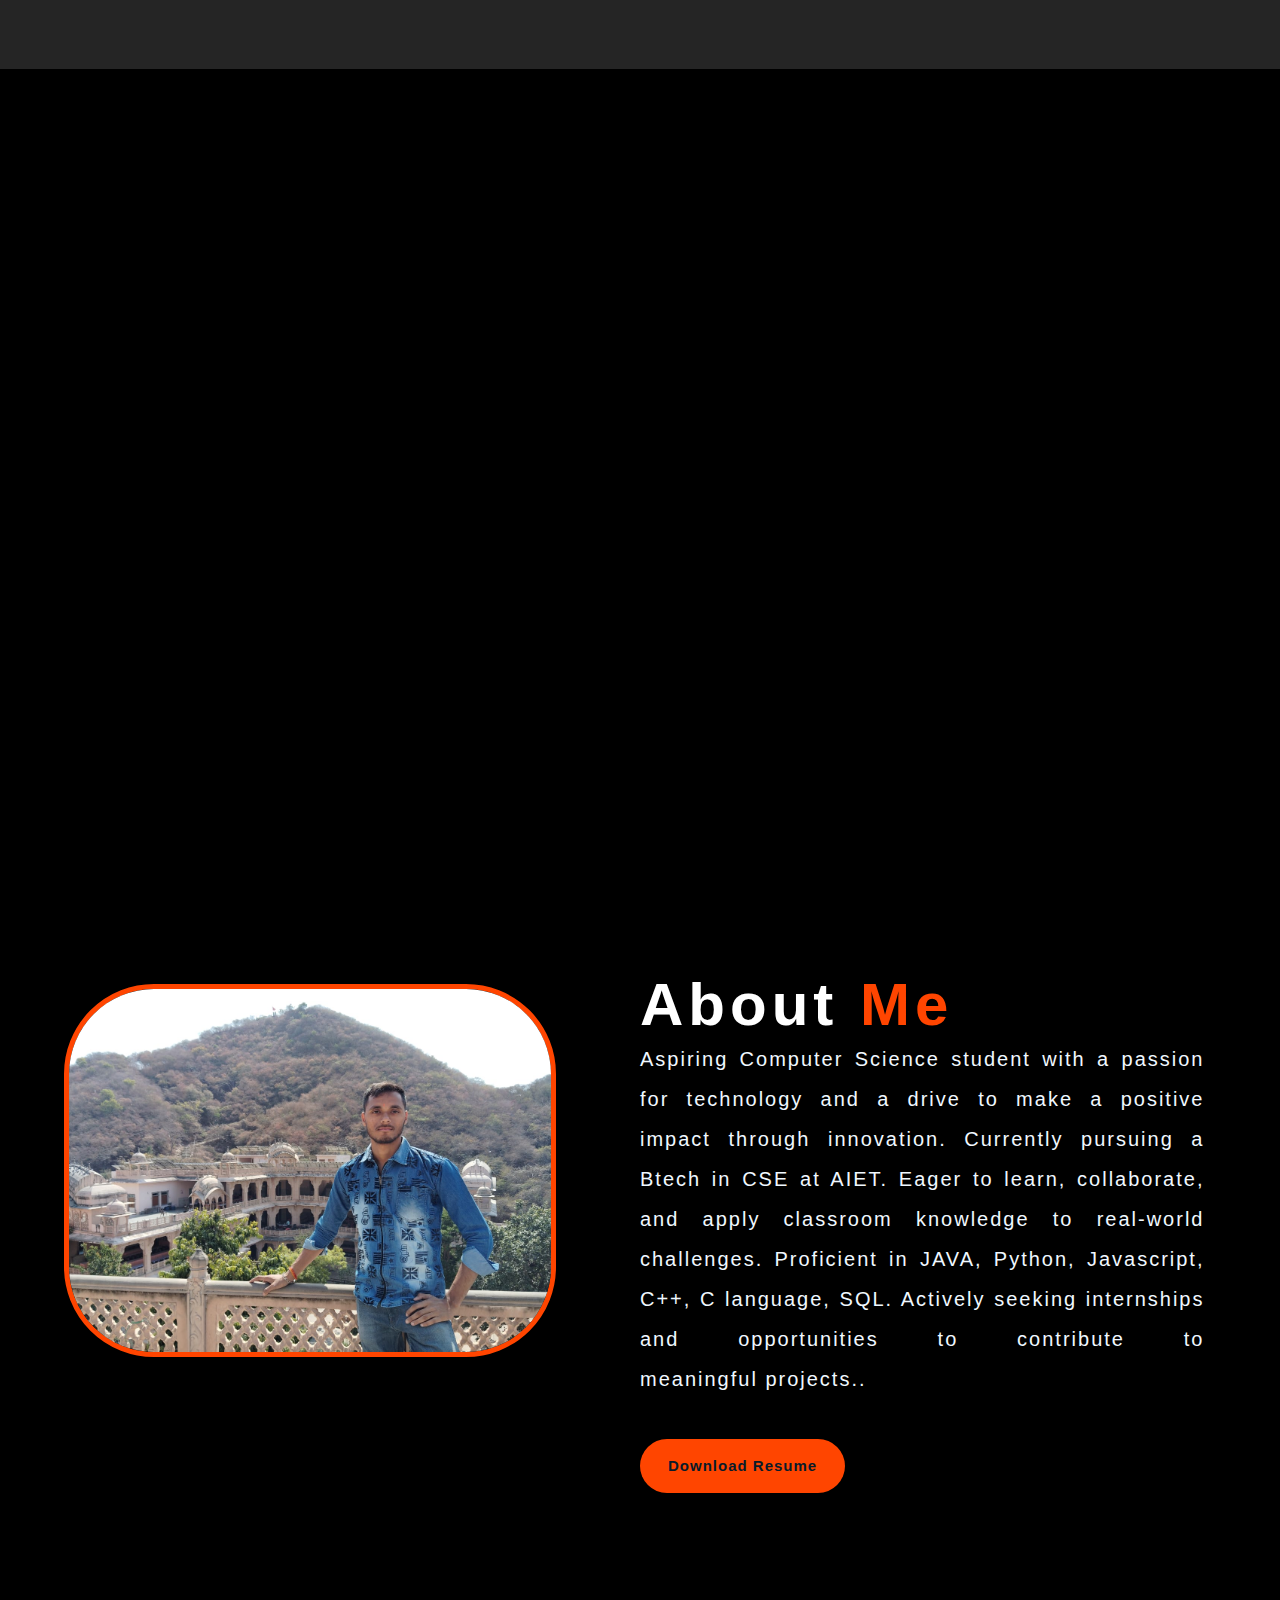
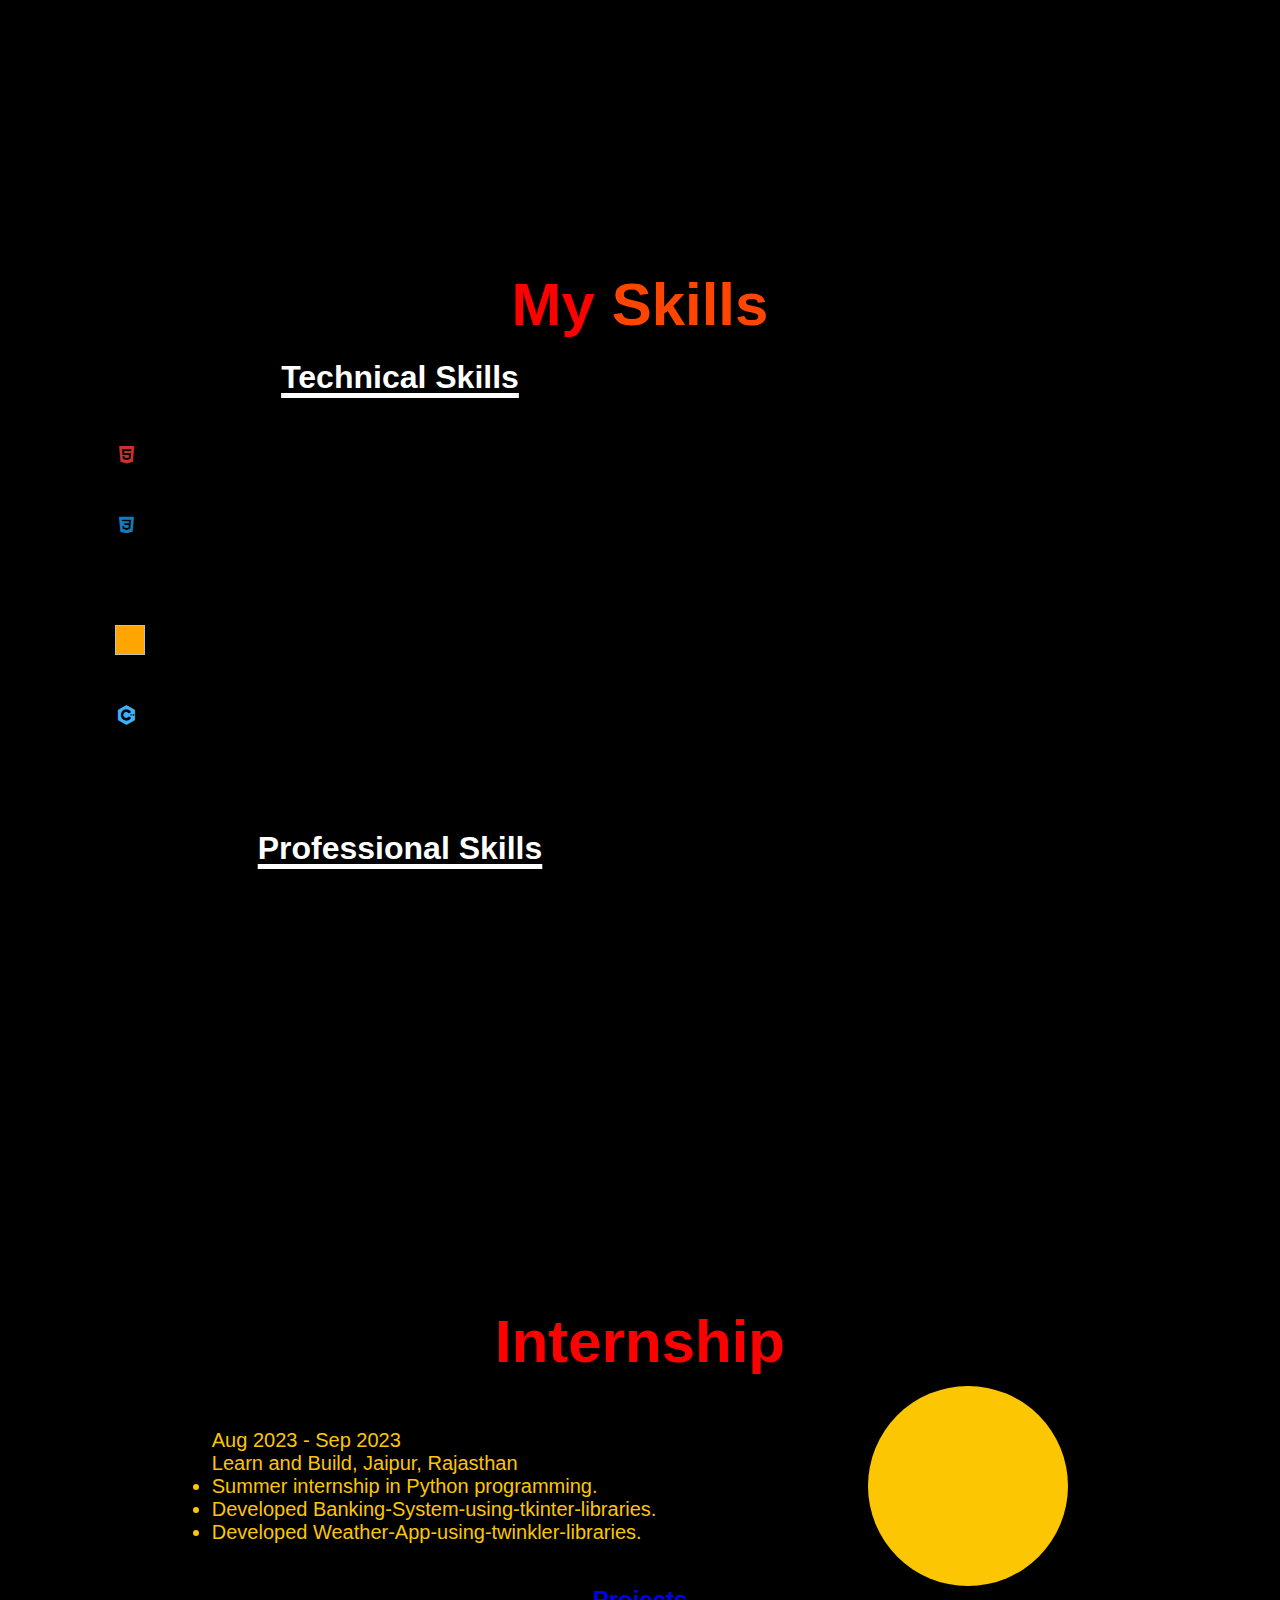
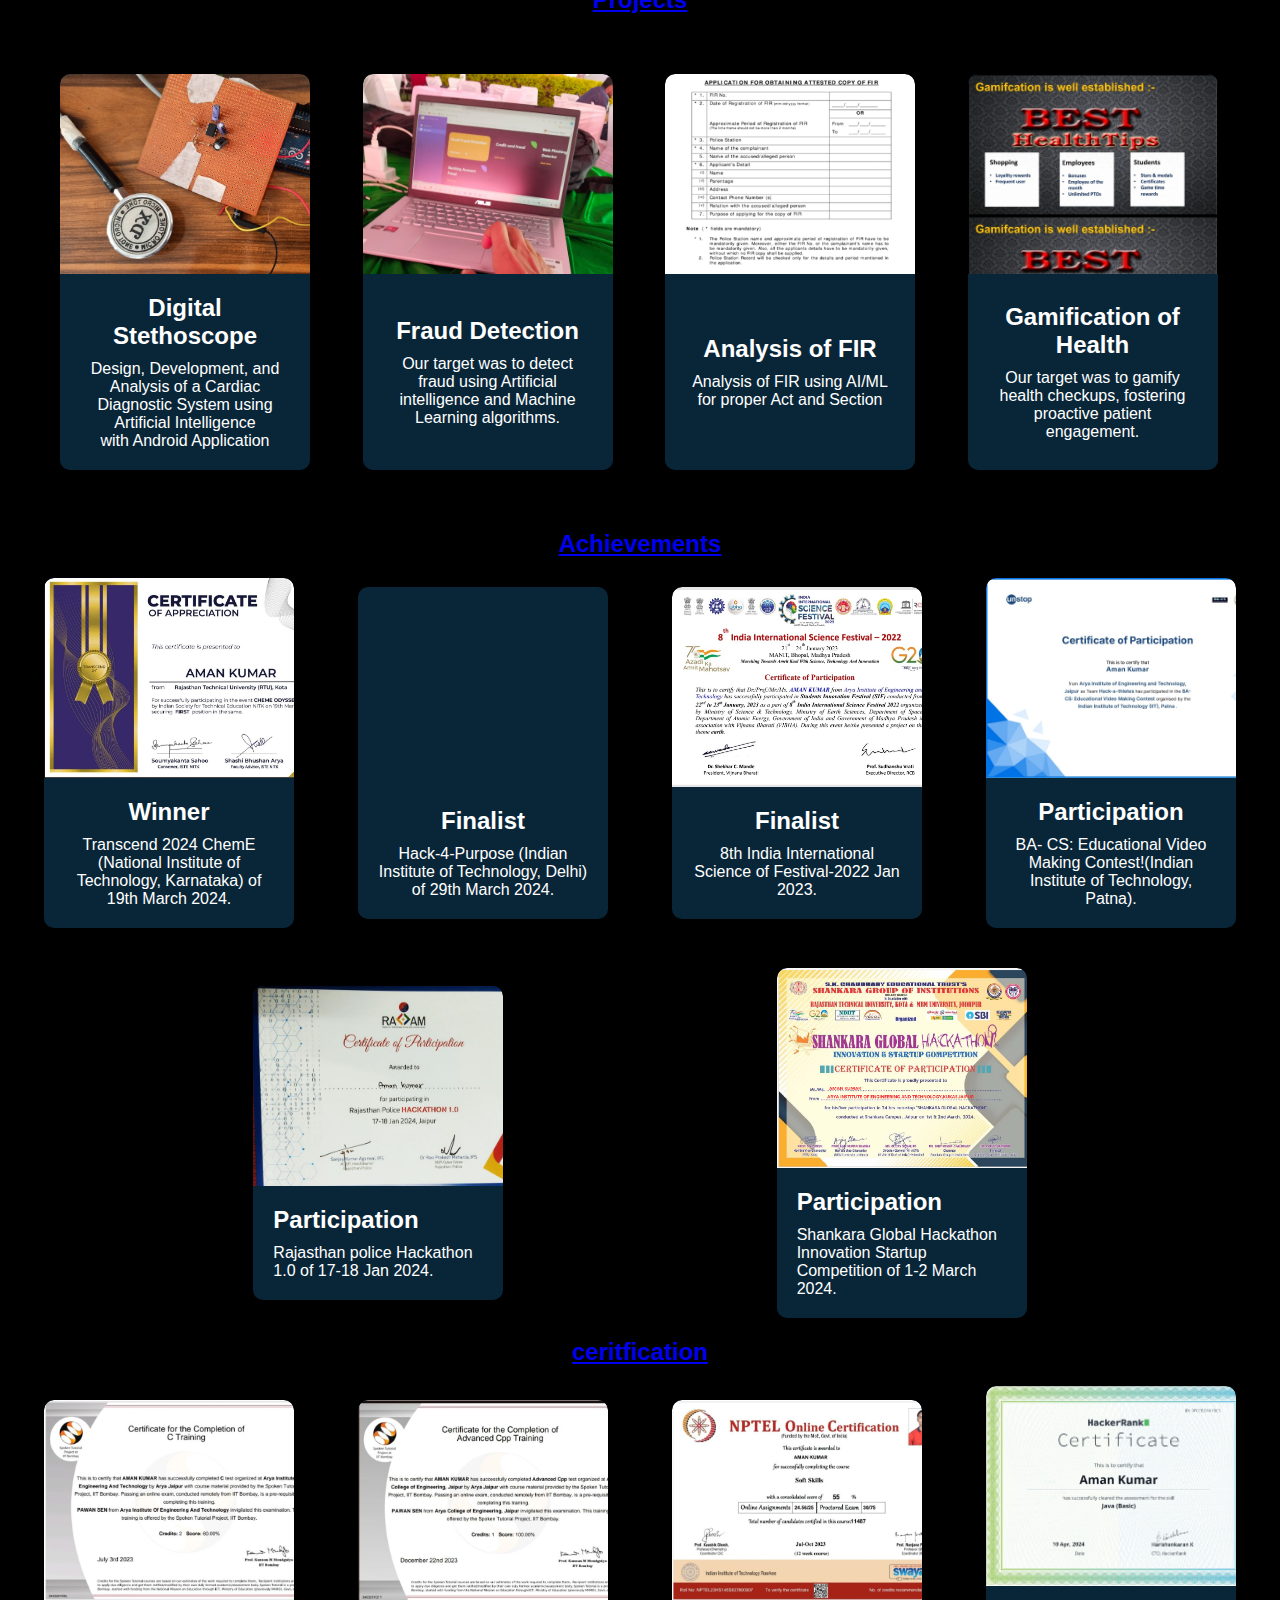
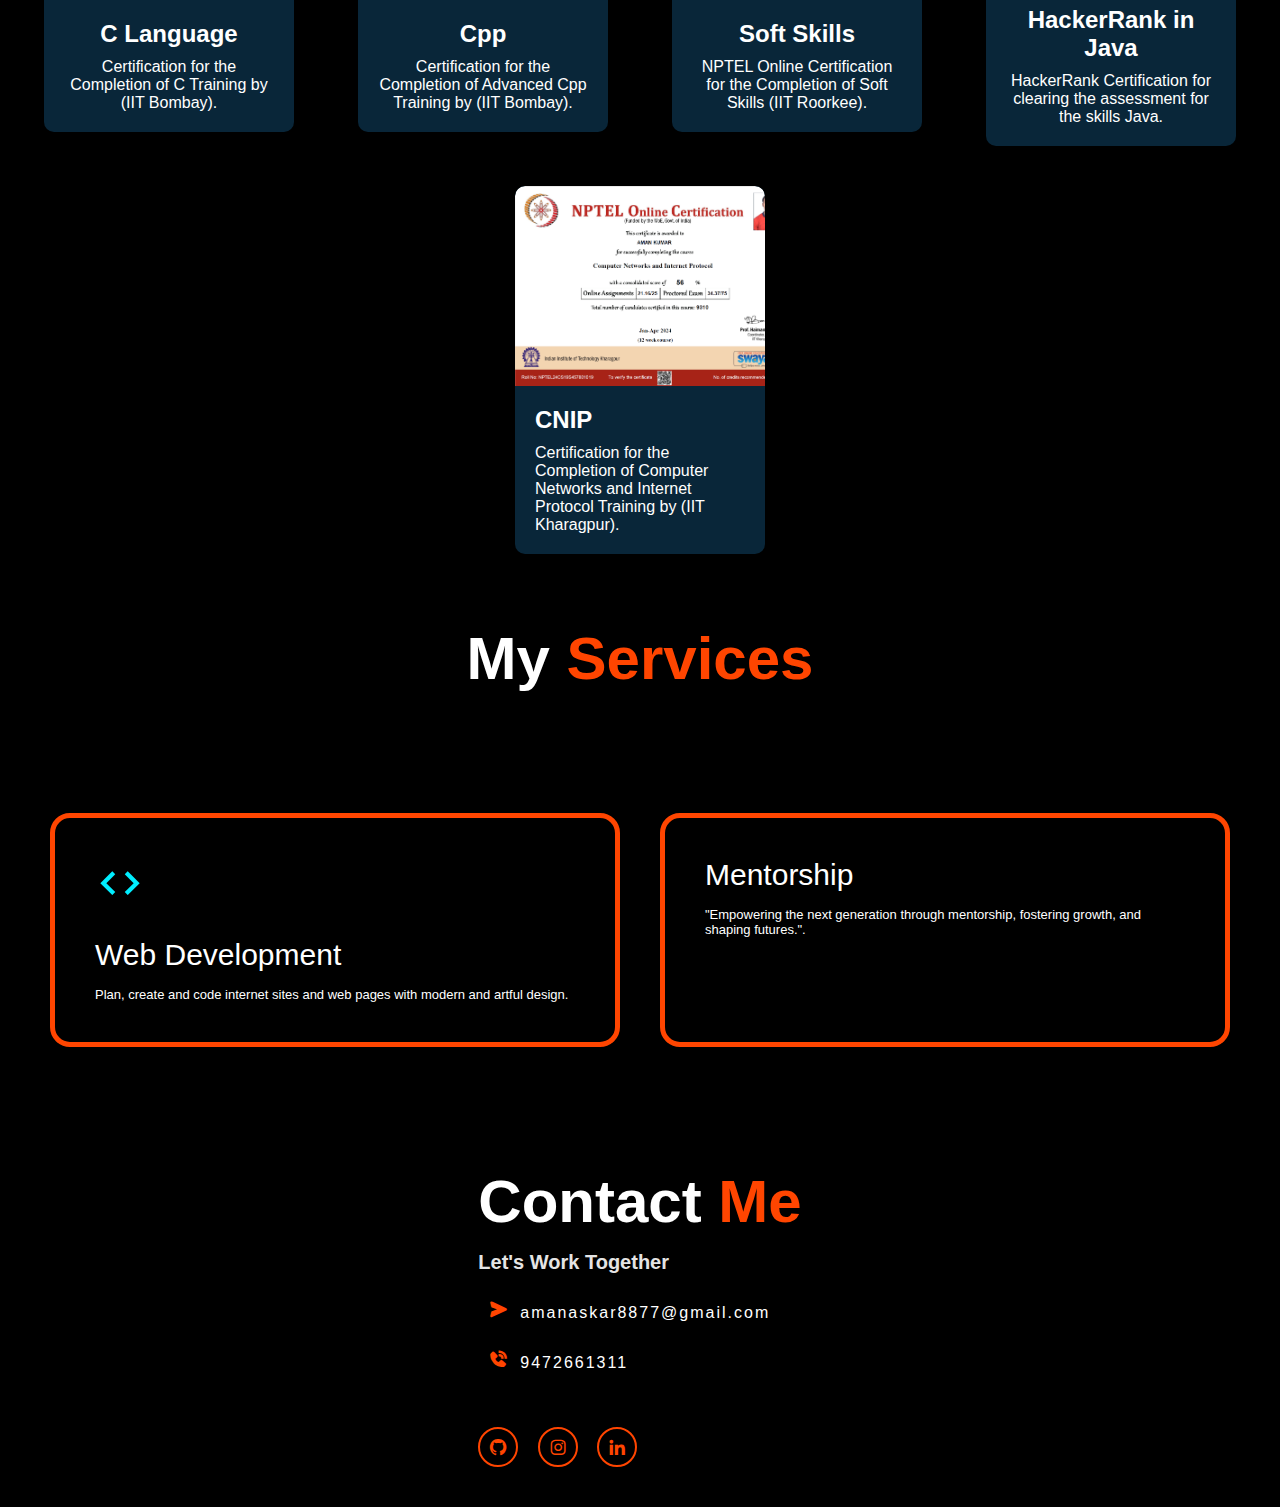
==== commit fd1d59fa: "added.IIt.Patna" ====
--- a/index.html
+++ b/index.html
@@ -270,7 +270,7 @@
                 </div>
                 <div class="project-details">
                     <h3>Finalist</h3>
-                    <p>Hack-4-Purpose (IIT, Delhi) of 29th March 2024.</p>
+                    <p>Hack-4-Purpose (Indian Institute of Technology, Delhi) of 29th March 2024.</p>
                 </div>
             </div>
 
@@ -283,16 +283,25 @@
             </div>
 
             <div class="project-card">
-                <div class="project-img" style="background-image: url('./utils/RPS.png');"></div>
+                <div class="project-img" style="background-image: url('./utils/IIT.Patna.jpg');"></div>
                 <div class="project-details">
                     <h3>Participation</h3>
-                    <p>Rajasthan police Hackathon 1.0 of 17-18 Jan 2024.</p>
+                    <p>BA- CS: Educational Video Making Contest!(Indian Institute of Technology, Patna).</p>
                 </div>
             </div>
         </section>
     </div>
     <!-- new column of achievment -->
     <section class="Achievements" style="display:flex; justify-content:space-evenly; align-items:center;">
+        
+        <div class="project-card">
+            <div class="project-img" style="background-image: url('./utils/RPS.png');"></div>
+            <div class="project-details">
+                <h3>Participation</h3>
+                <p>Rajasthan police Hackathon 1.0 of 17-18 Jan 2024.</p>
+            </div>
+        </div>
+        
         <div class="project-card">
             <div class="project-img" style="background-image: url('./utils/Shankara.png');"></div>
             <div class="project-details">
@@ -300,6 +309,7 @@
                 <p>Shankara Global Hackathon Innovation Startup Competition of 1-2 March 2024.</p>
             </div>
         </div>
+
     </section>
 
     <!-- new ceritfication column -->
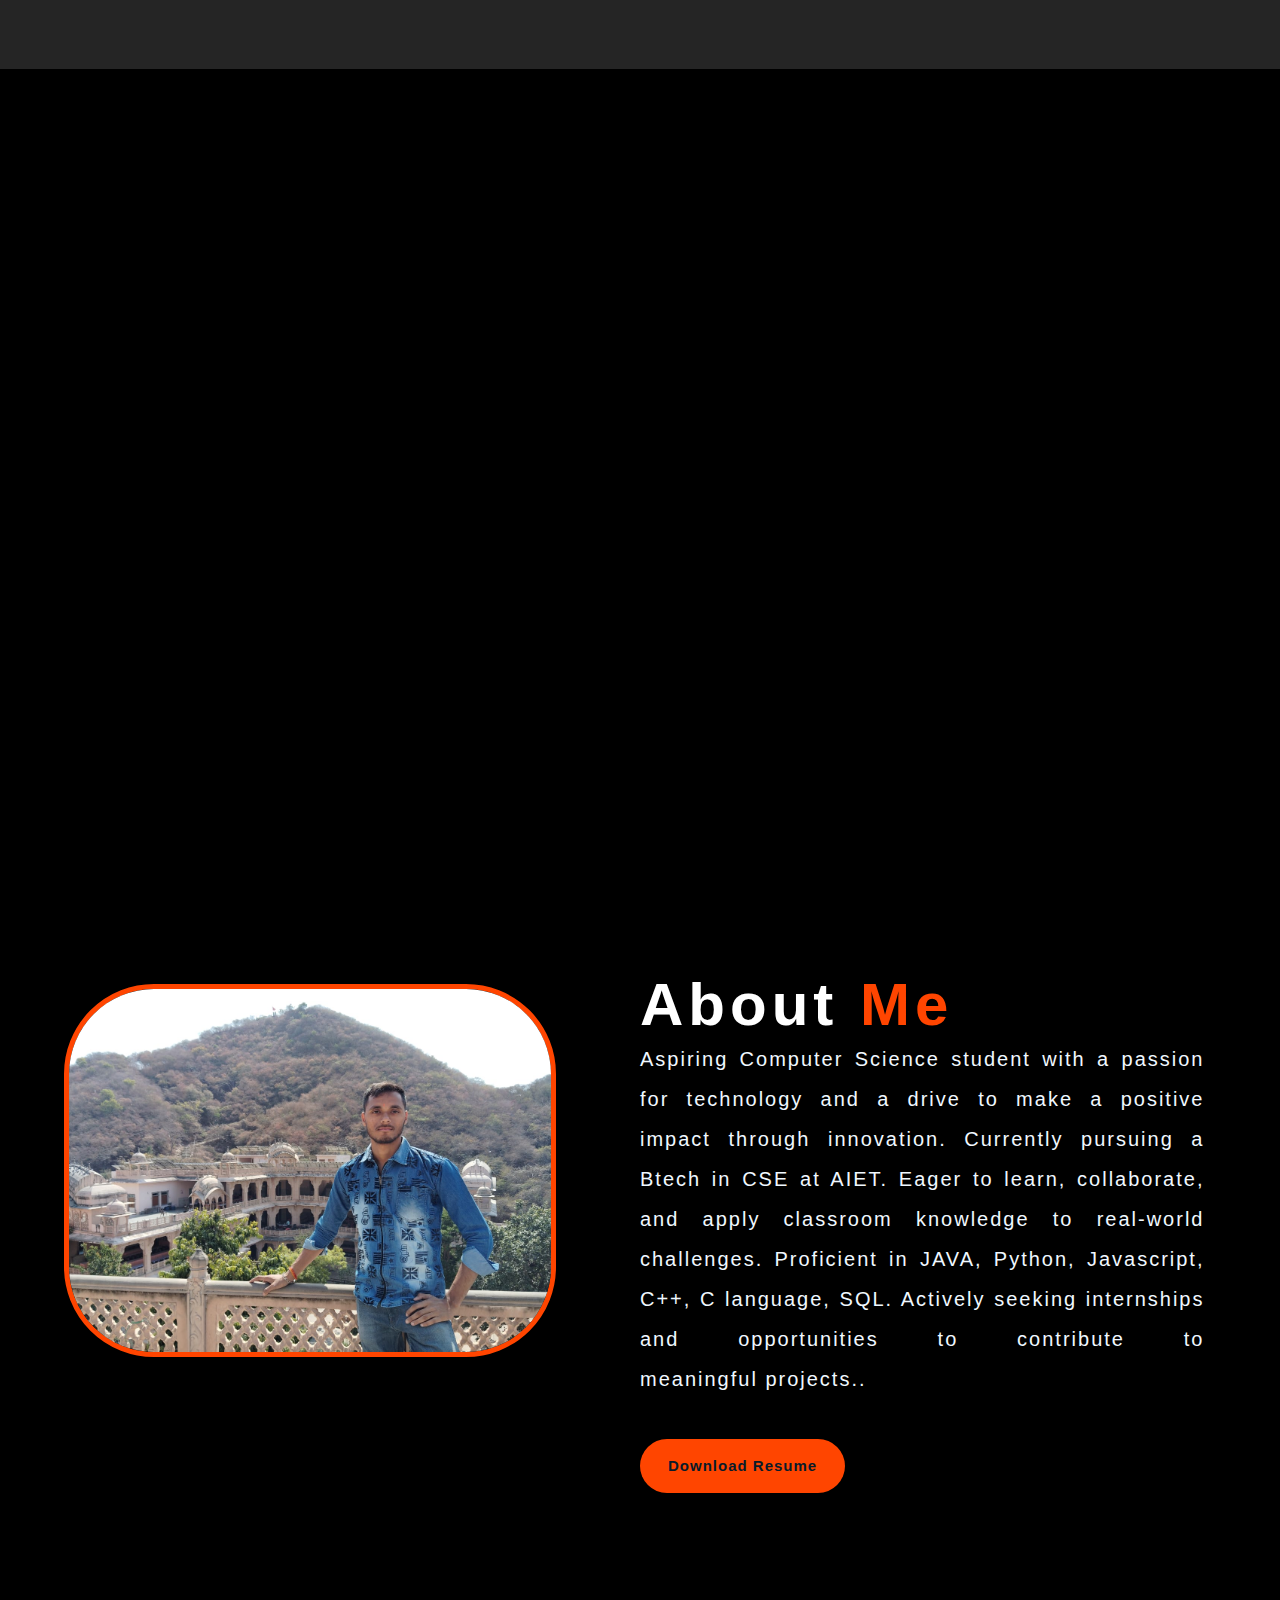
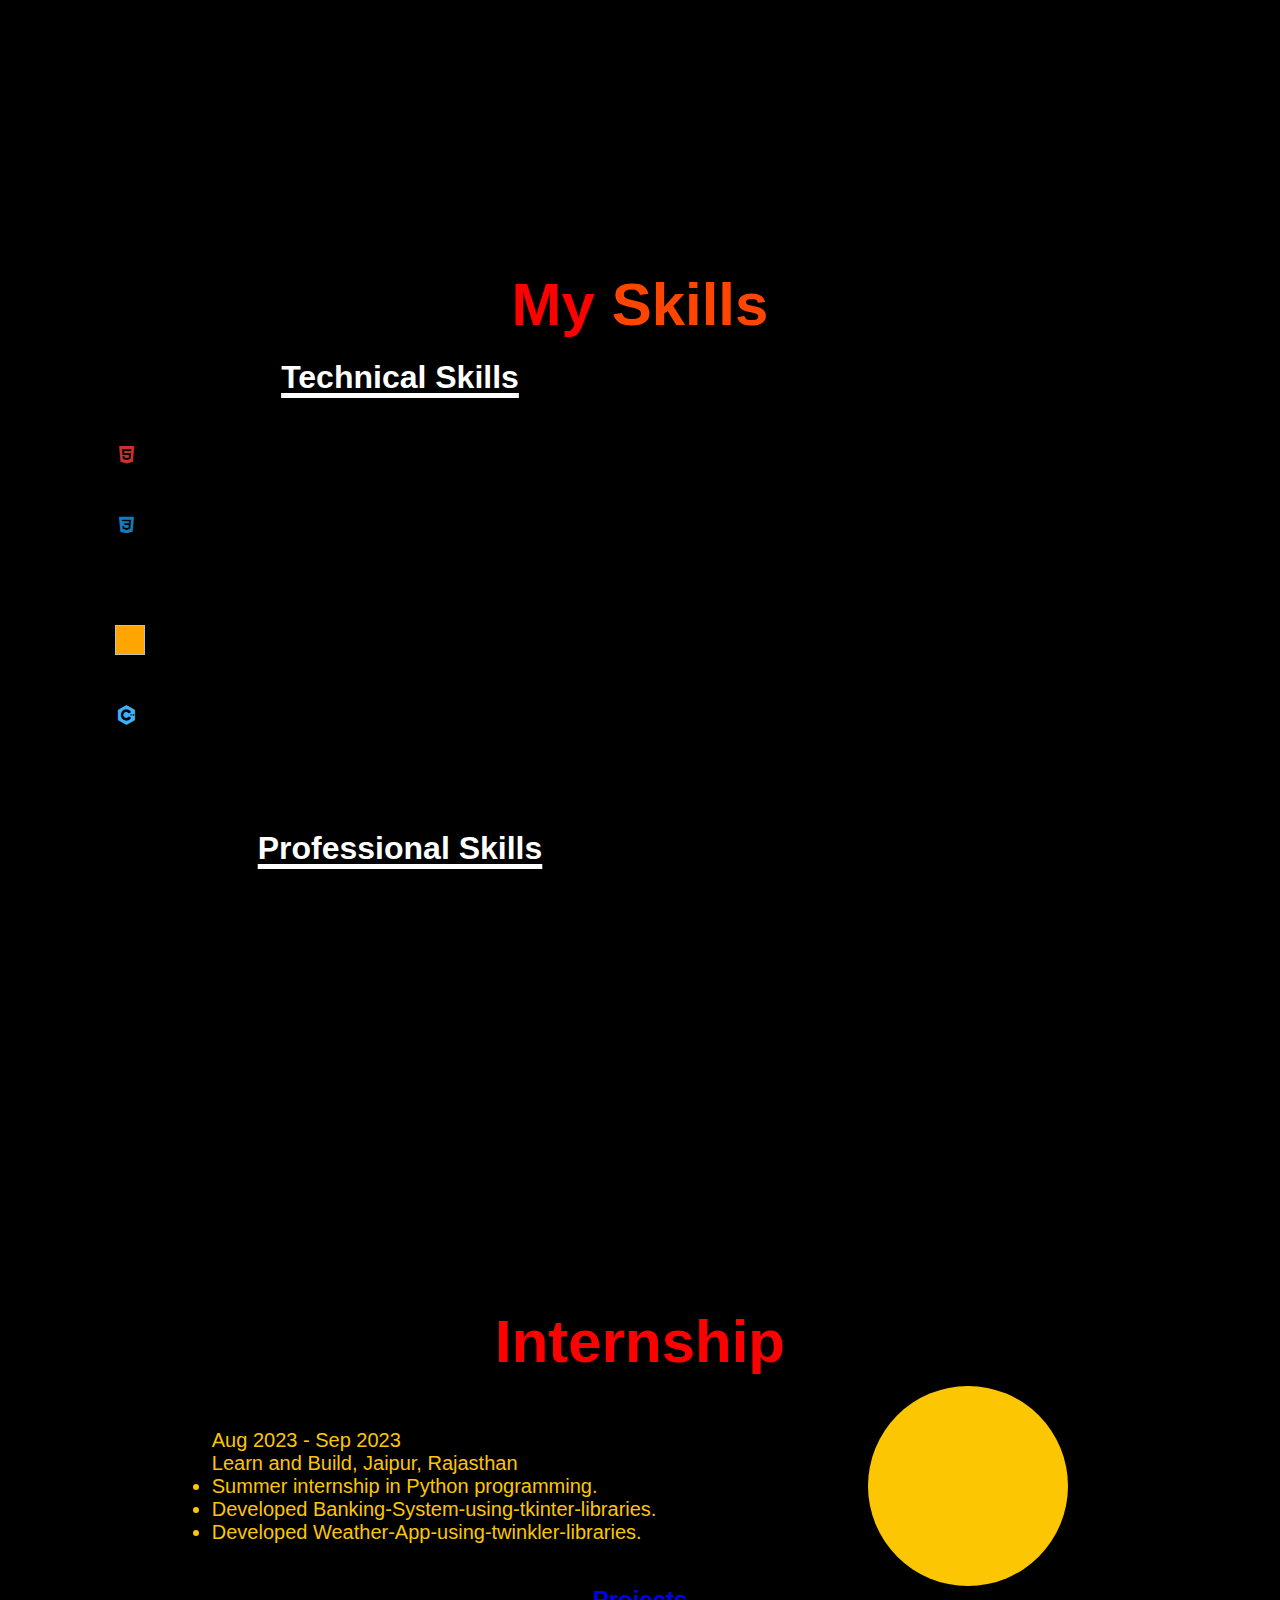
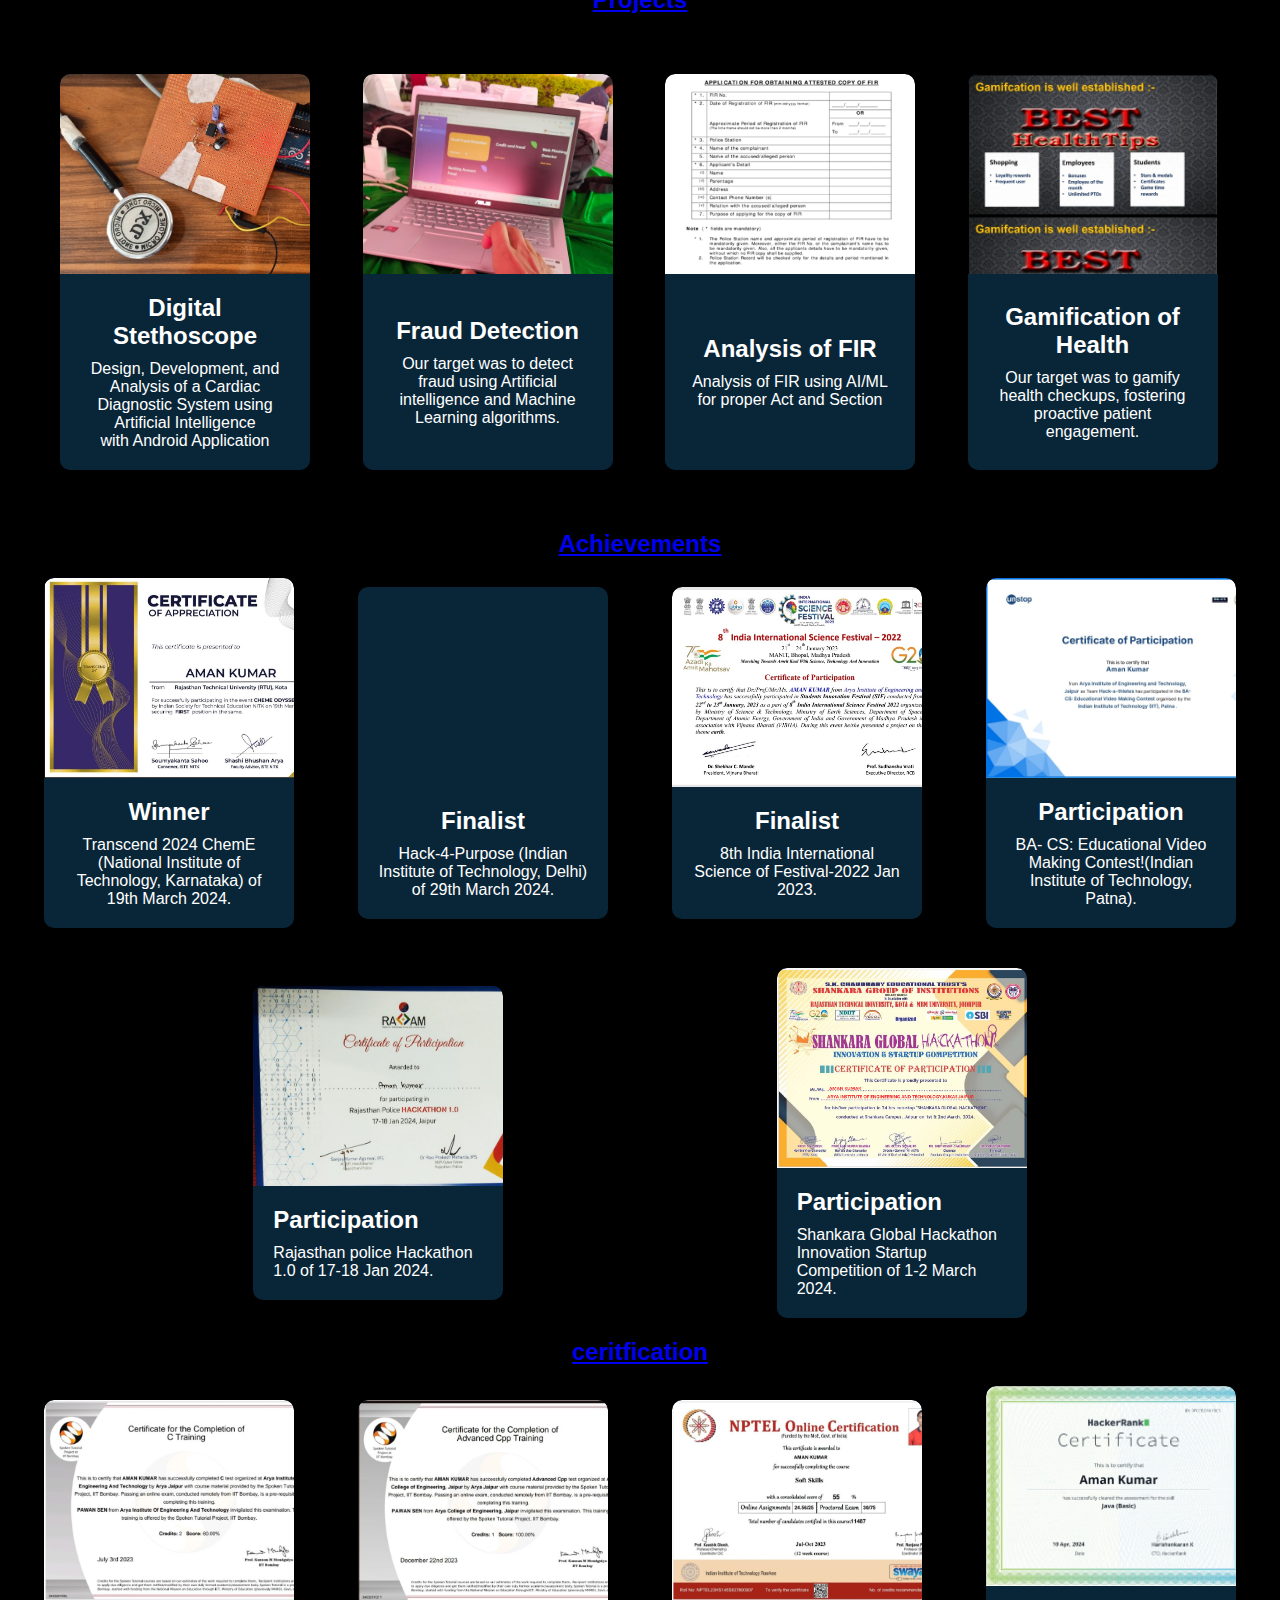
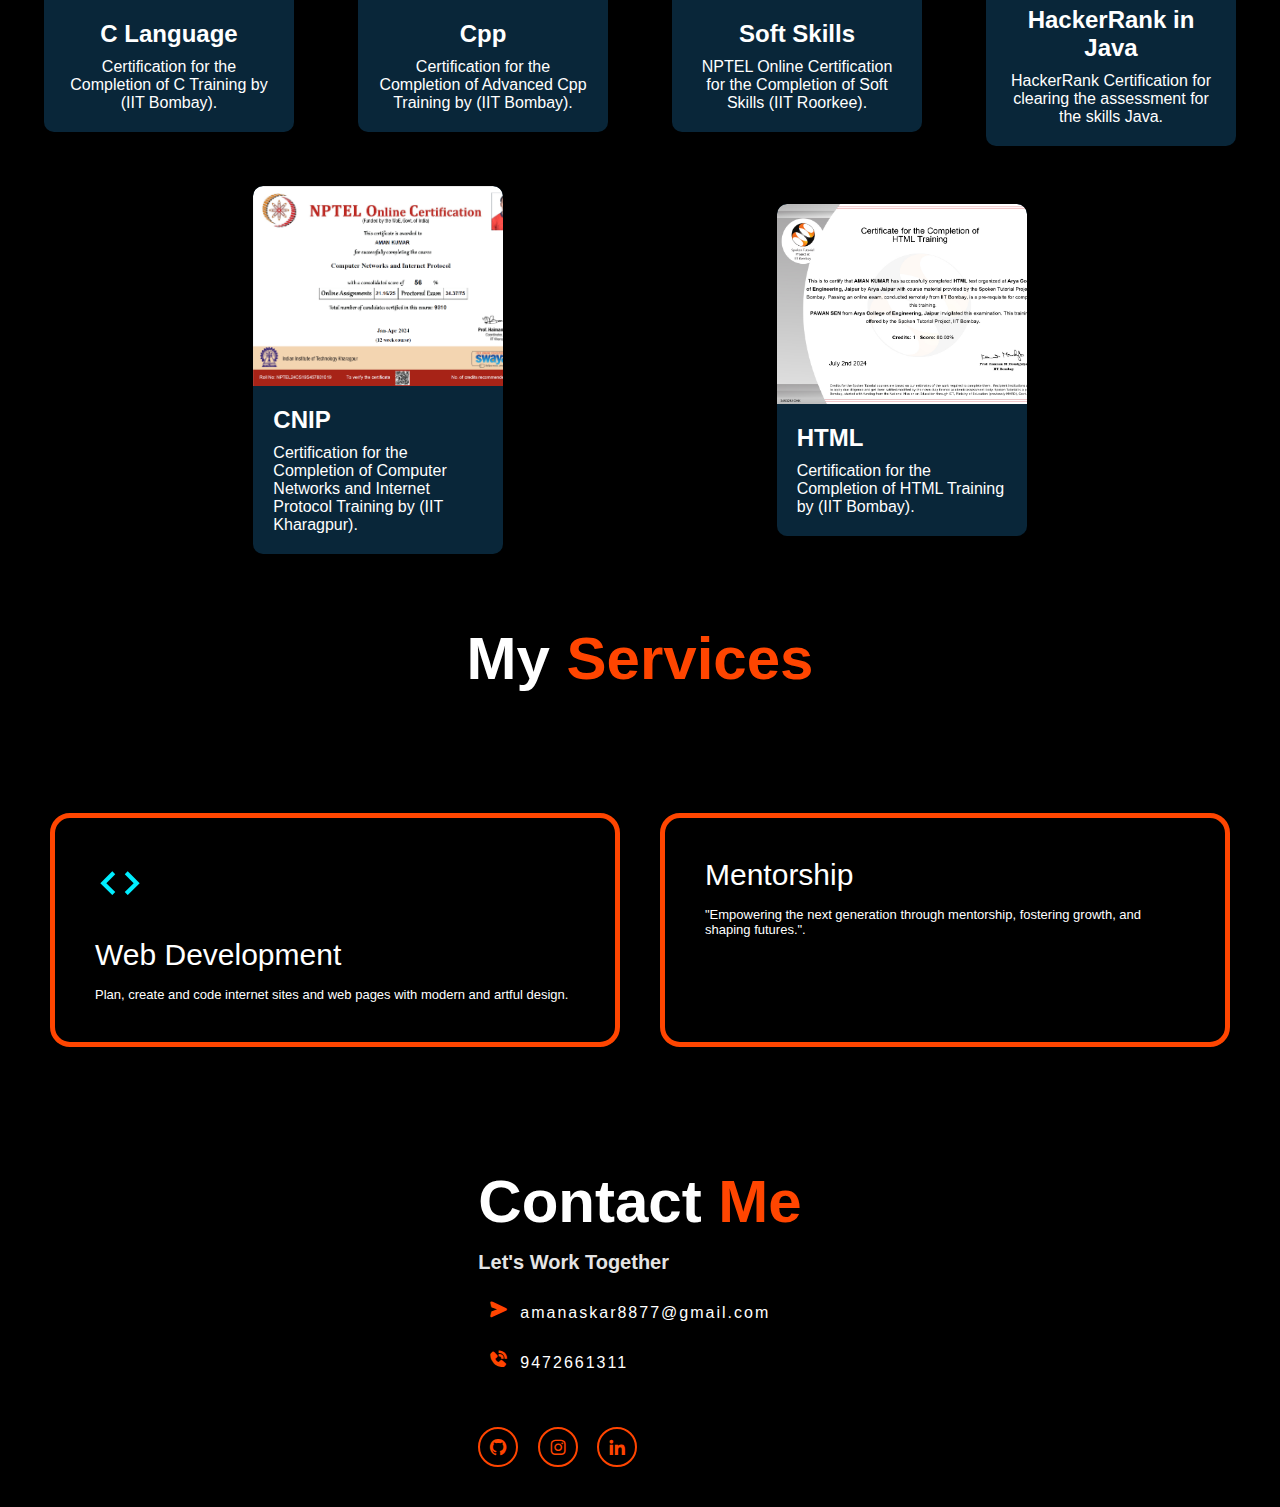
==== commit 4c680a40: "HTML Training by (IIT Bombay)" ====
--- a/index.html
+++ b/index.html
@@ -6,10 +6,13 @@
     <meta http-equiv="X-UA-Compatible" content="IE=edge">
     <meta name="viewport" content="width=device-width, initial-scale=1.0">
     <title>Portfolio</title>
+    <link rel="icon" type="image/x-icon" href="./utils/Aman.icon.png">
     <link rel="shortcut icon" type="image/png" href="ic.png">
     <link rel="stylesheet" href='./style/style.css'>
     <link href='https://unpkg.com/boxicons@2.1.4/css/boxicons.min.css' rel='stylesheet'>
-    <link rel="stylesheet" href="https://cdnjs.cloudflare.com/ajax/libs/font-awesome/6.5.2/css/all.min.css" integrity="sha512-SnH5WK+bZxgPHs44uWIX+LLJAJ9/2PkPKZ5QiAj6Ta86w+fsb2TkcmfRyVX3pBnMFcV7oQPJkl9QevSCWr3W6A==" crossorigin="anonymous" referrerpolicy="no-referrer" />
+    <link rel="stylesheet" href="https://cdnjs.cloudflare.com/ajax/libs/font-awesome/6.5.2/css/all.min.css"
+        integrity="sha512-SnH5WK+bZxgPHs44uWIX+LLJAJ9/2PkPKZ5QiAj6Ta86w+fsb2TkcmfRyVX3pBnMFcV7oQPJkl9QevSCWr3W6A=="
+        crossorigin="anonymous" referrerpolicy="no-referrer" />
 
 </head>
 
@@ -119,7 +122,8 @@
                             </div> -->
                     </div>
 
-                    <div class="bar"><img href="seo.png" style="height: 30px; width:30px; color:white; background-color: orange">
+                    <div class="bar"><img href="seo.png"
+                            style="height: 30px; width:30px; color:white; background-color: orange">
                         <div class="info">
                             <span>SEO<span class="addpy"></span></span>
                         </div>
@@ -293,7 +297,7 @@
     </div>
     <!-- new column of achievment -->
     <section class="Achievements" style="display:flex; justify-content:space-evenly; align-items:center;">
-        
+
         <div class="project-card">
             <div class="project-img" style="background-image: url('./utils/RPS.png');"></div>
             <div class="project-details">
@@ -301,7 +305,7 @@
                 <p>Rajasthan police Hackathon 1.0 of 17-18 Jan 2024.</p>
             </div>
         </div>
-        
+
         <div class="project-card">
             <div class="project-img" style="background-image: url('./utils/Shankara.png');"></div>
             <div class="project-details">
@@ -355,16 +359,25 @@
         </section>
     </div>
 
-    <section class="Certifications" style="display:flex; justify-content:space-evenly; align-items:center;">
-        <div class="project-card">
-            <div class="project-img" style="background-image: url('./utils/CNIP.png');"></div>
-            <div class="project-details">
-                <h3>CNIP</h3>
-                <p>Certification for the Completion of Computer Networks and Internet Protocol Training by (IIT
-                    Kharagpur).</p>
-            </div>
-        </div>
-    </section>
+    <div>  
+        <section class="Certifications" style="display: flex; justify-content: space-evenly; align-items: center;">
+            <div class="project-card">
+                <div class="project-img" style="background-image: url('./utils/CNIP.png');"></div>
+                <div class="project-details">
+                    <h3>CNIP</h3>
+                    <p>Certification for the Completion of Computer Networks and Internet Protocol Training by (IIT Kharagpur).</p>
+                </div>
+            </div>
+            <div class="project-card">
+                <div class="project-img" style="background-image: url('./utils/HTML IIT BOMBAY.jpg');"></div>
+                <div class="project-details">
+                    <h3>HTML</h3>
+                    <p>Certification for the Completion of HTML Training by (IIT Bombay).</p>
+                </div>
+            </div>
+        </section>
+    </div>
+    
 
     <!-- Services -->
     <section id="Services">
